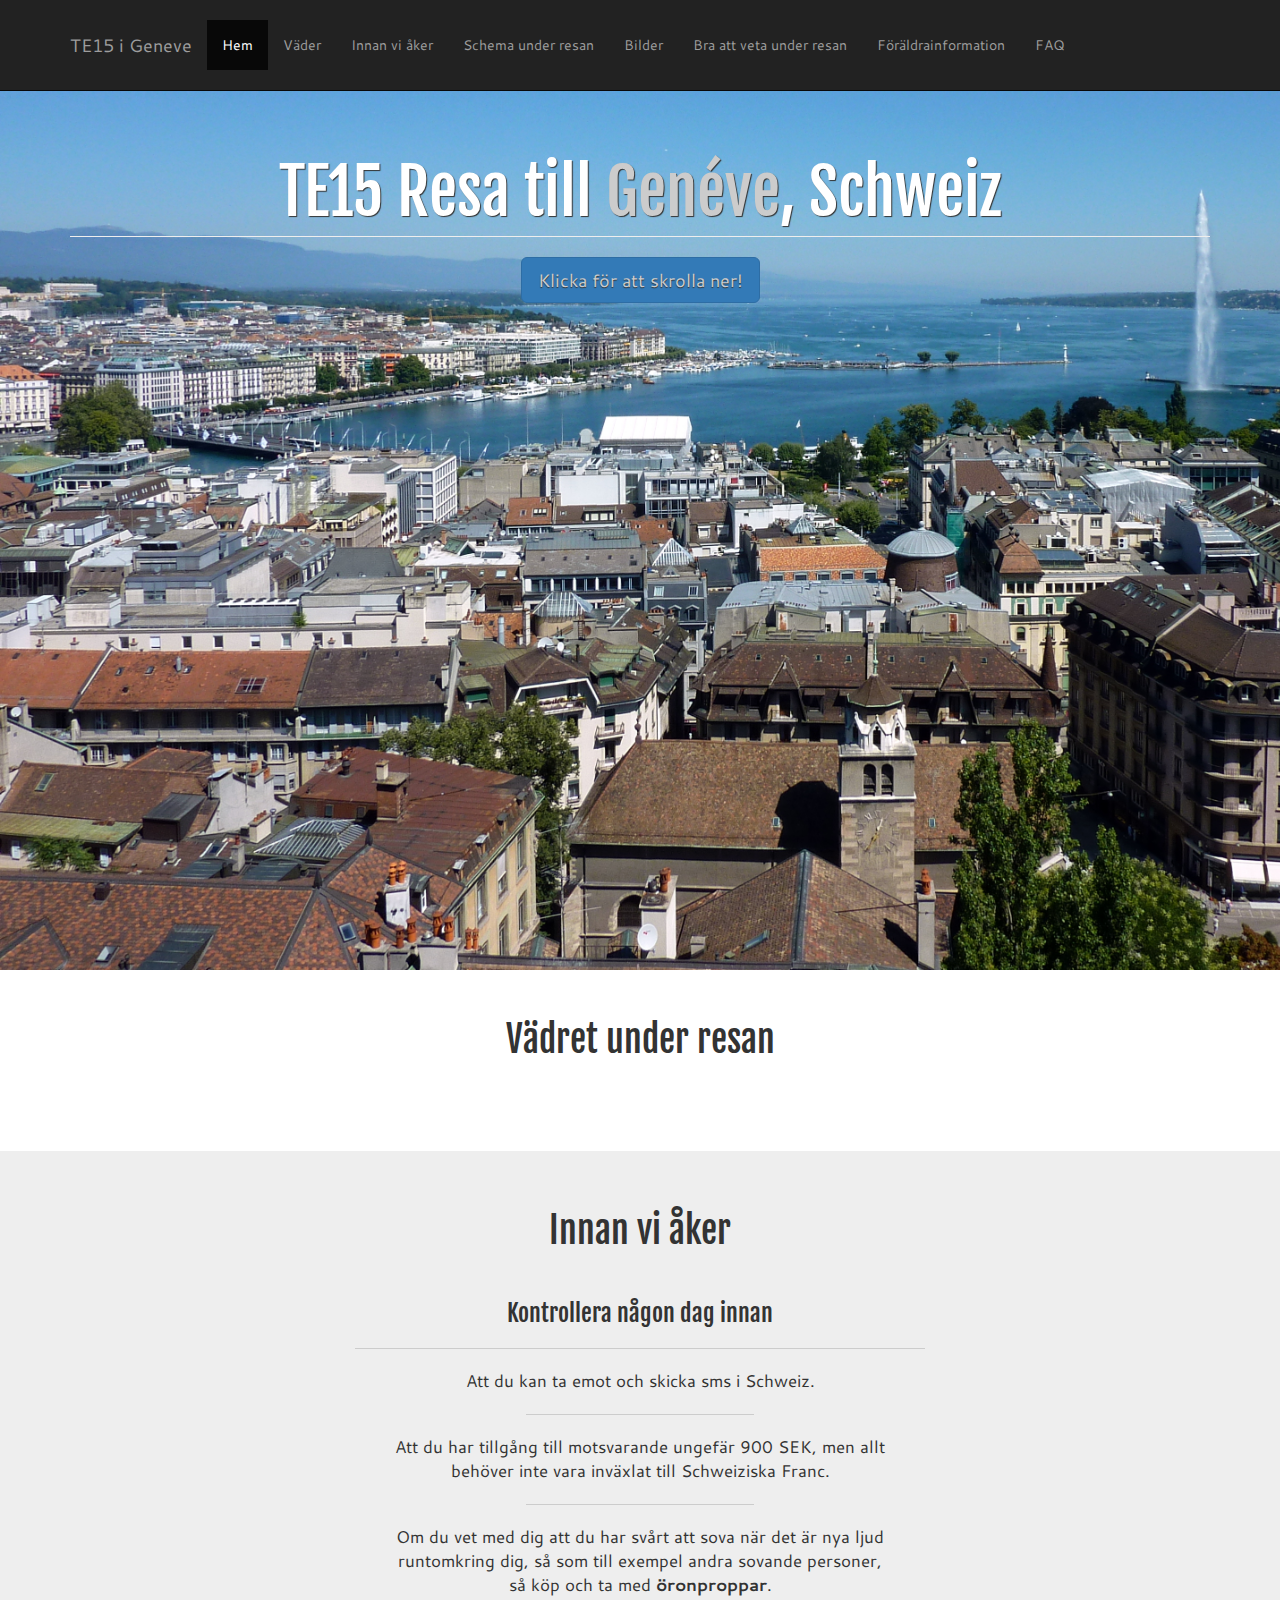
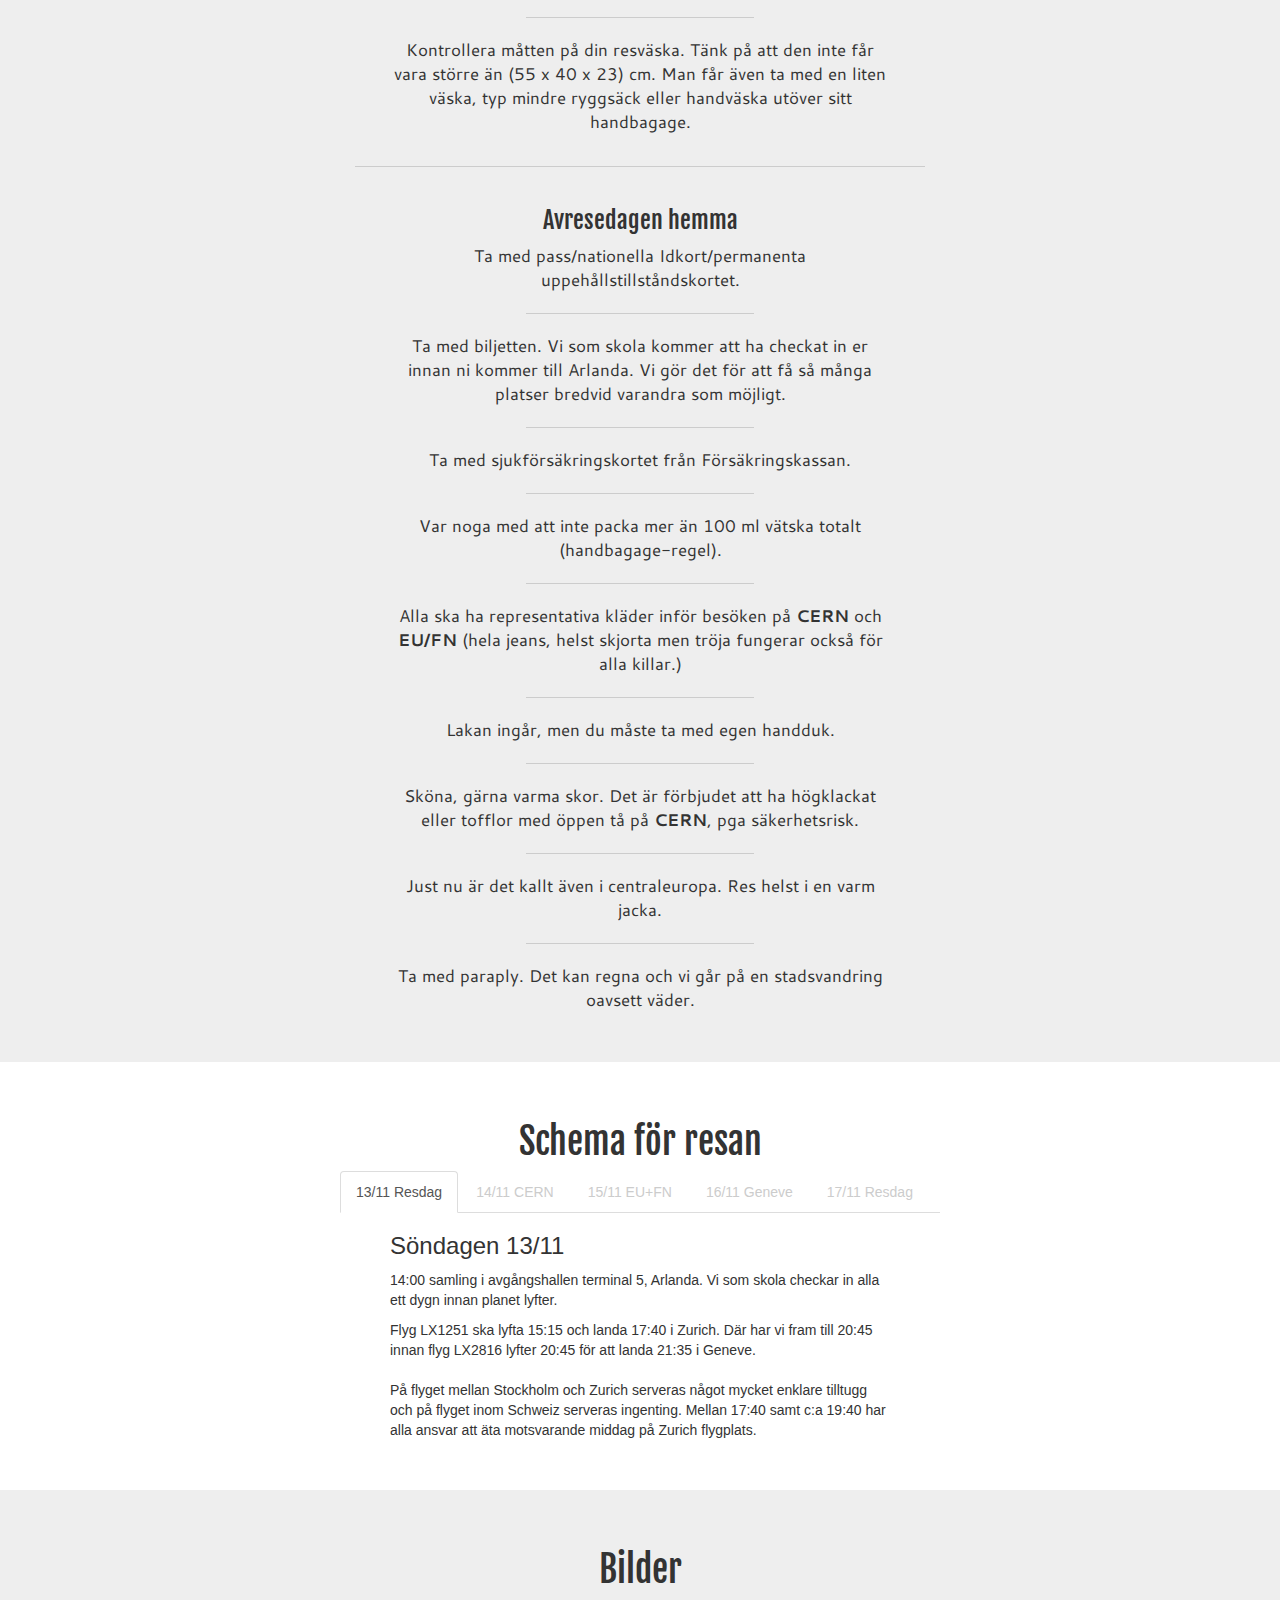
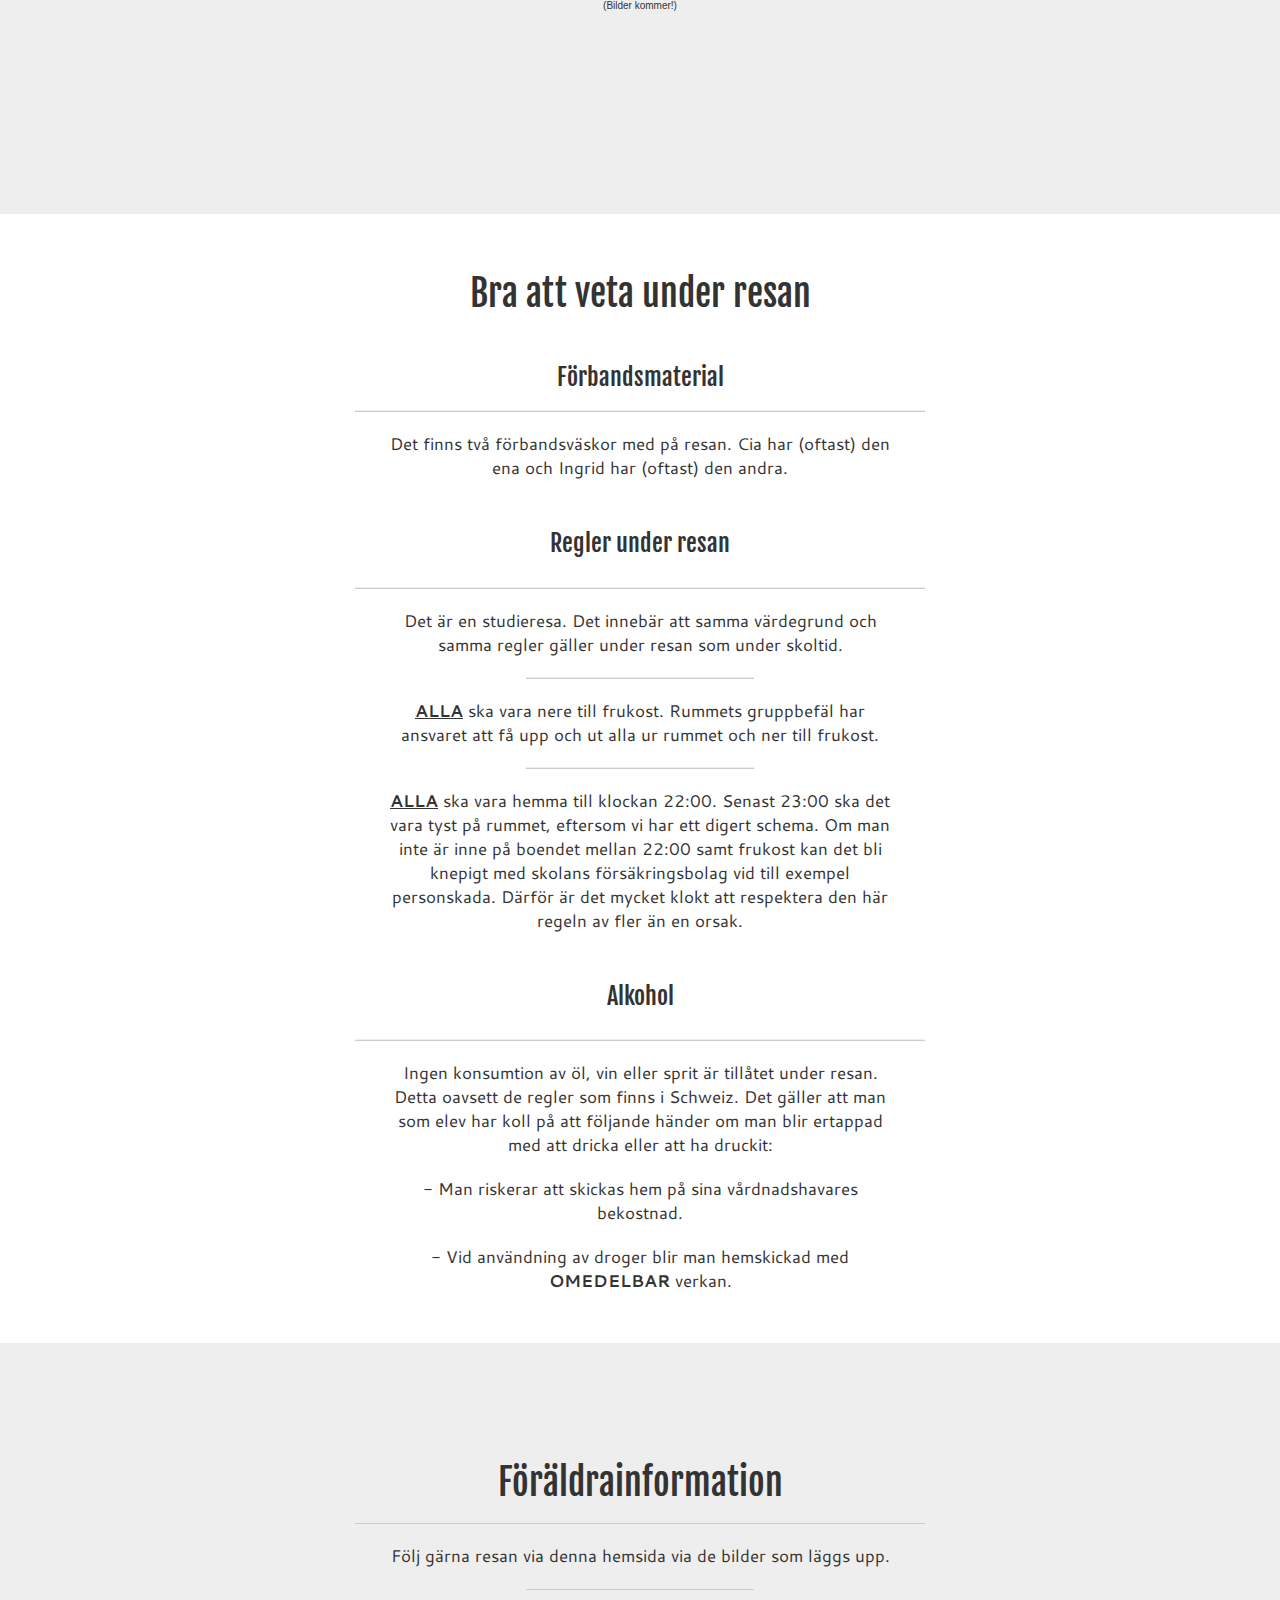
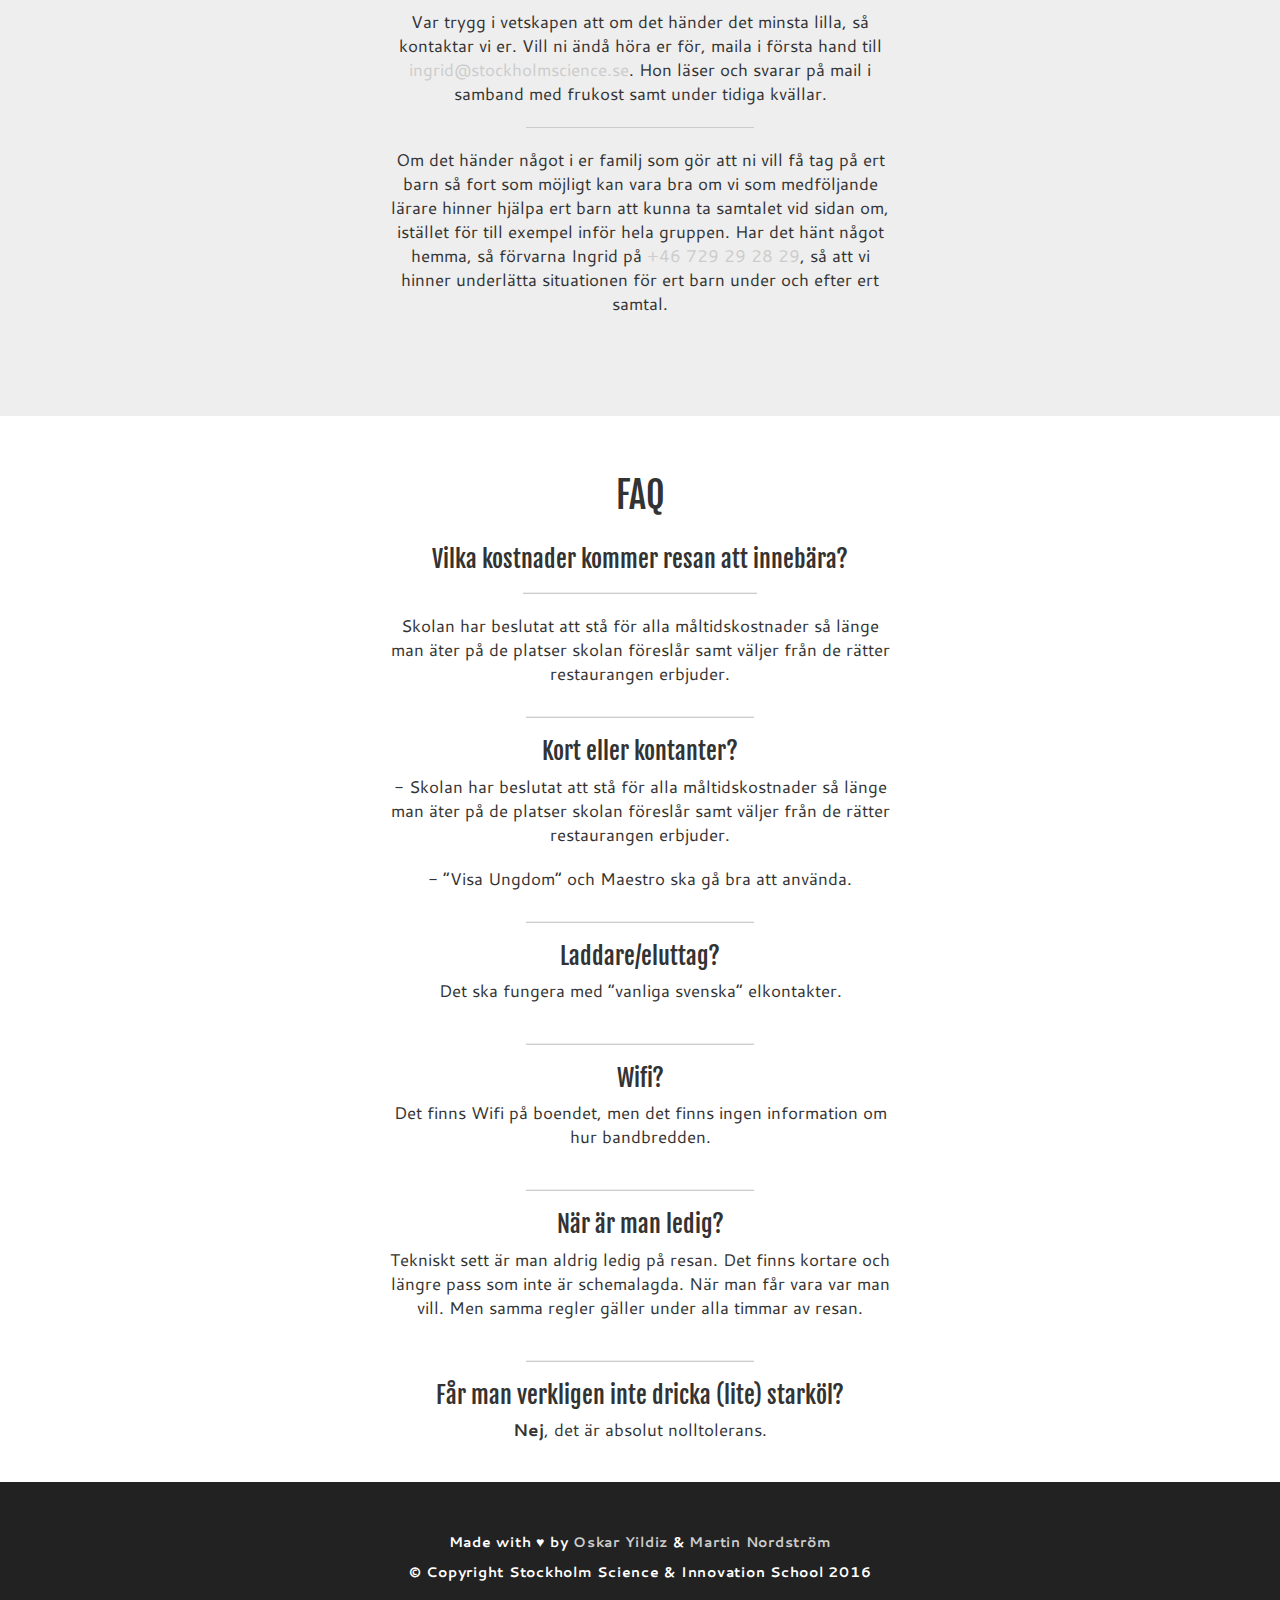
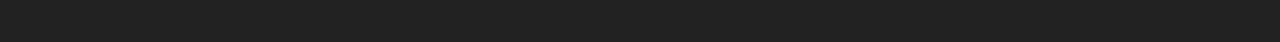
==== index.html @ faef80cf "FAQ" ====
<!DOCTYPE html>
<html lang="en">

<head>
  <meta charset="utf-8">
  <meta http-equiv="X-UA-Compatible" content="IE=edge">
  <meta name="viewport" content="width=device-width, initial-scale=1.0, maximum-scale=1.0">
  <meta name="description" content="SSIS TE15 Skolresa till Geneve, Schweiz 2016.">
  <meta name="author" content="Oskar Yildiz, Martin Nordström">

  <title>SSIS TE15 Skolresa till Genéve, Schweiz</title>

  <!-- Path to Lightbox CSS -->
  <link href="assets/css/lightbox.min.css" rel="stylesheet">

  <!-- Bootstrap Core CSS -->
  <link href="assets/template/css/bootstrap.min.css" rel="stylesheet">

  <!-- Link to Fjalla one and Cantarell -->
  <link href="https://fonts.googleapis.com/css?family=Cantarell|Fjalla+One" rel="stylesheet">

  <!-- Custom CSS -->
  <link rel="stylesheet" href="assets/fontawesome/font-awesome.min.css">
  <link rel="stylesheet" href="assets/css/weather-icons.min.css">
  <link href="assets/template/css/scrolling-nav.css" rel="stylesheet">
  <link rel="stylesheet" href="assets/css/main.css">
  <!-- HTML5 Shim and Respond.js IE8 support of HTML5 elements and media queries -->
  <!-- WARNING: Respond.js doesn't work if you view the page via file:// -->
  <!--[if lt IE 9]>
      <script src="https://oss.maxcdn.com/libs/html5shiv/3.7.0/html5shiv.js"></script>
      <script src="https://oss.maxcdn.com/libs/respond.js/1.4.2/respond.min.js"></script>
  <![endif]-->
</head>
<body>

<!-- The #page-top ID is part of the scrolling feature - the data-spy and data-target are part of the built-in Bootstrap scrollspy function -->

<body id="page-top" data-spy="scroll" data-target=".navbar-fixed-top">

    <!-- Navigation -->
    <nav class="navbar navbar-inverse navbar-fixed-top" role="navigation">
        <div class="container">
            <div class="navbar-header page-scroll">
                <button type="button" class="navbar-toggle" data-toggle="collapse" data-target=".navbar-ex1-collapse">
                    <span class="sr-only">Toggle navigation</span>
                    <span class="icon-bar"></span>
                    <span class="icon-bar"></span>
                    <span class="icon-bar"></span>
                </button>
                <a class="navbar-brand page-scroll text-title" href="#page-top">TE15 i Geneve</a>
            </div>

            <!-- Collect the nav links, forms, and other content for toggling -->
            <div class="collapse navbar-collapse navbar-ex1-collapse">
                <ul class="nav navbar-nav">
                    <!-- Hidden li included to remove active class from about link when scrolled up past about section -->
                    <li class="hidden">
                        <a class="page-scroll" href="#page-top"></a>
                    </li>
                    <li>
                        <a class="page-scroll" href="#page-top">Hem</a>
                    </li>
                    <li>
                        <a class="page-scroll" href="#weather">Väder</a>
                    </li>
                    <li>
                        <a class="page-scroll" href="#about">Innan vi åker</a>
                    </li>
                    <li>
                        <a class="page-scroll" href="#schema">Schema under resan</a>
                    </li>
                    <li>
                        <a class="page-scroll" href="#services">Bilder</a>
                    </li>
                    <li>
                        <a class="page-scroll" href="#bra-att-veta-under-resan">Bra att veta under resan</a>
                    </li>
                    <li>
                        <a class="page-scroll" href="#parents-info">Föräldrainformation</a>
                    </li>
                    <li>
                        <a class="page-scroll" href="#FAQ">FAQ</a>
                    </li>
                </ul>
                <div class="nav navbar-nav pull-right">
                </div>
            </div>
            <!-- /.navbar-collapse -->
        </div>
        <!-- /.container -->
    </nav>

<<<<<<< HEAD
<script src="https://ajax.googleapis.com/ajax/libs/jquery/3.1.1/jquery.min.js"></script>
<script src="assets/js/respond.min.js"></script>
=======
    <!-- Intro Section -->
    <section id="intro" class="intro-section">
      <div class="jumbotron">
        <div class="container">
            <div class="row">
                <div class="col-md-12">
                    <div class="main-intro-content">
                      <h1 class="page-header main-heading">TE15 Resa till <a href="https://www.geneve.com/" target="_blank">Genéve</a>, Schweiz</h1>
                      <a class="btn btn-primary page-scroll btn-lg" href="#about">Klicka för att skrolla ner!</a>
                    </div>
                </div>
            </div>
        </div>
      </div>
    </section>

    <section id="weather" class="weather-section">
        <div class="container">
            <div class="row">
                <div class="col-md-12">
                    <h1 class="text-center page-heading mini-header">Vädret under resan</h1>
                </div>
            </div>
            <div class="row temp-row">
              <div class="col-md-12 weather-map">
                <div class="temp text-center"></div>
              </div>
            </div>
        </div>
    </section>

    <!-- About Section -->
    <section id="about" class="about-section">
        <div class="container">
            <div class="row">
                <div class="col-md-12">
                    <h1 class="mini-header">Innan vi åker</h1>
                    <br>
                </div>
            </div>

            <div class="row">
              <div class="col-md-12">
                <h3 class="mini-header">Kontrollera någon dag innan</h3>
                <hr>
              </div>
            </div>
            <div class="row">
              <div class="col-md-12">
                <div class="list">
                  <ul>
                    <li class="listwidth text-center">Att du kan ta emot och skicka sms i Schweiz.</li>
                      <hr class="hr-mini">
                    <li class="listwidth text-center">Att du har tillgång till motsvarande ungefär 900 SEK, men allt behöver inte vara inväxlat till Schweiziska Franc.</li>
                      <hr class="hr-mini">
                    <li class="listwidth">Om du vet med dig att du har svårt att sova när det är nya ljud runtomkring dig, så som till exempel andra sovande personer, så köp och ta med <strong>öronproppar</strong>.</li>
                      <hr class="hr-mini">
                    <li class="listwidth">Kontrollera måtten på din resväska. Tänk på att den inte får vara större än (55 x 40 x 23) cm. Man får även ta med en liten väska, typ mindre ryggsäck eller handväska utöver sitt handbagage.</li>
                  </ul>
                </div>
              </div>
            </div>
              <div class="row">
                <div class="col-md-12">
                  <!-- APPS HERE -->
                </div>
              </div>
            <hr class="hr">
            <div class="row">
              <div class="col-md-12">
                <h3 class="mini-header">Avresedagen hemma</h3>
                <div class="list">
                  <ul>
                    <li class="listwidth">Ta med pass/nationella Idkort/permanenta uppehållstillståndskortet. </li>
                      <hr class="hr-mini">
                    <li class="listwidth">Ta med biljetten. Vi som skola kommer att ha checkat in er innan ni kommer till Arlanda. Vi gör det för att få så många platser bredvid varandra som möjligt.</li>
                      <hr class="hr-mini">
                    <li class="listwidth">Ta med sjukförsäkringskortet från Försäkringskassan.</li>
                      <hr class="hr-mini">
                    <li class="listwidth">Var noga med att inte packa mer än 100 ml vätska totalt (handbagage-regel).</li>
                      <hr class="hr-mini">
                    <li class="listwidth">Alla ska ha representativa kläder inför besöken på <strong>CERN</strong> och <strong>EU/FN</strong> (hela jeans, helst skjorta men tröja fungerar också för alla killar.)</li>
                      <hr class="hr-mini">
                    <li class="listwidth">Lakan ingår, men du måste ta med egen handduk.</li>
                      <hr class="hr-mini">
                    <li class="listwidth">Sköna, gärna varma skor. Det är förbjudet att ha högklackat eller tofflor med öppen tå på <strong>CERN</strong>, pga säkerhetsrisk.</li>
                      <hr class="hr-mini">
                    <li class="listwidth">Just nu är det kallt även i centraleuropa. Res helst i en varm jacka.</li>
                      <hr class="hr-mini">
                    <li class="listwidth">Ta med paraply. Det kan regna och vi går på en stadsvandring oavsett väder.</li>
                  </ul>
                </div>
              </div>
            </div>

        </div>
    </section>

    <!-- Schema Section -->
    <section id="schema" class="schema-section">
        <div class="container">
            <div class="row">
                <div class="col-md-12">
                    <h1 class="text-center page-heading mini-header">Schema för resan</h1>
                </div>
            </div>
            <div class="row">
                <div class="col-md-12">
                    <ul class="nav nav-tabs">
                      <li class="active"><a data-toggle="tab" href="#home">13/11 Resdag</a></li>
                      <li><a data-toggle="tab" href="#menu1">14/11 CERN</a></li>
                      <li><a data-toggle="tab" href="#menu2">15/11 EU+FN</a></li>
                      <li><a data-toggle="tab" href="#menu3">16/11 Geneve</a></li>
                      <li><a data-toggle="tab" href="#menu4">17/11 Resdag</a></li>
                    </ul>

                    <div class="tab-content">
                      <div id="home" class="tab-pane fade in active">
                        <h3>Söndagen 13/11</h3>
                        <p>14:00 samling i avgångshallen terminal 5, Arlanda. Vi som skola checkar in alla ett dygn innan planet lyfter.</p>
                        <p>Flyg LX1251 ska lyfta 15:15 och landa 17:40 i Zurich. Där har vi fram till 20:45 innan flyg LX2816 lyfter 20:45 för att landa 21:35 i Geneve. <br><br> På flyget mellan Stockholm och Zurich serveras något mycket enklare tilltugg och på flyget inom Schweiz serveras ingenting. Mellan 17:40 samt c:a 19:40 har alla ansvar att äta motsvarande middag på Zurich flygplats.</p>
                      </div>
                      <div id="menu1" class="tab-pane fade">
                        <h3>Måndagen 14/11</h3>
                        <p>Samling i receptionen/utanför SENAST klockan xx:xx i respektive lokalrese-grupp för avresa mot CERN.</p>
                        <p>08:30-08:45 Hitta till rätt hus och registrera alla grupper inför besöket 09:00-10:00 Introduction to CERN – presentation plus film</p>
                        <p>De två grupperna träffas vid CERNs reception för gemensam hemfärd. Vi får middag på boendet klockan 17:30.</p>
                        <p>”Ledigt från arrangemang” fram till 22:00, när man SENAST ska vara tillbaka vid boendet.</p>
                      </div>
                      <div id="menu2" class="tab-pane fade">
                        <h3>Tisdagen 15/11</h3>
                        <p>Samling i receptionen/utanför SENAST klockan xx:xx i respektive lokalrese-grupp för promenad till den svenska EU-delegationen 10-10:30 Träffar och samtalar med Jannie Lilja på den svenska EU-delegationen. X Förbered genom att surfa här. 10:30ish-11 Promenad till FN-palatset 11-11ish Säkerhetskontroller 11:30-12:30 Guidad tur i FN-palatset 12:45 Tillbaka till boendet 13:30 Lunch på boendet</p>
                        <p>14:30 Samling vid receptionen för promenad till gamla stan 15:30-17:30ish Geneva Mystery xx:xx Middag (när och var meddelas senare)</p>
                        <p>”Ledigt från arrangemang” fram till 22:00, när man SENAST ska vara tillbaka vid boendet.</p>
                      </div>
                      <div id="menu3" class="tab-pane fade">
                        <h3>Onsdagen 16/11</h3>
                        <p>Samling i receptionen/utanför SENAST klockan 08:50. Vi blir upphämtade av två turistbussar. 09:00-10:00 Guidad busstur runt i Geneve 10:00-11:00 Guidad vandring i Geneves gamla stan. xx:xx Lunch (när och var meddelas senare)</p>
                        <p>xx:xx Klockmuseet Patek Phillip (frivilligt, tid meddelas senare)</p>
                        <p>xx:xx Middag (när och var meddelas senare)</p>
                        <p>”Ledigt från arrangemang” fram till 22:00, när man SENAST ska vara tillbaka vid boendet.</p>
                      </div>
                      <div id="menu4" class="tab-pane fade">
                        <h3>Torsdagen 17/11</h3>
                        <p>Hemresedag. Frukostrumsnärvaro senast 08:30. Vi måste lämna boendet senast klockan 11. Mellan 09:30 och 10:30 inspekterar lärargruppen varje av oss använt boenderum.</p>
                        <p>Delvis ”ledigt från arrangemang” men vi har en del att fixa med inför hemresan som vi som lärare/arrangörer kan bestämma först när vi sett hur allt ser ut. Planet hem lyfter 14:45. Så vi borde vara på flygplatsen strax före 13:30. Då ska alla ha ätit en rejälare lunch. Var och när vi gör det bestäms på måndag-tisdag under resveckan. För på resan hem blir det svårt att hinna äta. Flyg LX2811 ska lyfta 14:45 och landa 15:35 i Zurich. Där har vi BARA fram till 16:35 innan flyg LX1254 lyfter för att landa 18:55 på Arlanda. På flyget mellan Stockholm och Zurich serveras något mycket enklare tilltugg och på flyget inom Schweiz serveras ingenting. Så det kommer att bli sen middag torsdag kväll.</p>
                      </div>
                      <div id="menu5" class="tab-pane fade">
                        <h3>Menu 2</h3>
                        <p>Some content in menu 2.</p>
                      </div>
                    </div>
                </div>
            </div>
        </div>
    </section>


    <!-- Contact Section -->
    <!--<section id="contact" class="contact-section">
        <div class="container">
            <div class="row">
                <div class="col-md-12">
                    <h1>Contact Section</h1>
                </div>
            </div>
        </div>
    </section>-->

    <!-- SECTION FOR PICTURES -->
    <section id="services" class="service-section bilder">
        <div class="container">
            <div class="row">
                <div class="col-md-12">
                    <h1 class="text-center mini-header">Bilder</h1>
                </div>
                <div class="col-md-12">
                    <p id="comming-soon" class="text-center">(Bilder kommer!)</p>
                </div>
            </div>
            <div class="row">
                <div class="col-md-4">
                  <a href="https://placeholdit.imgix.net/~text?txtsize=33&txt=350%C3%97150&w=350&h=150" data-lightbox="slideshow">
                    <img class="img-responsive" src="https://placeholdit.imgix.net/~text?txtsize=33&txt=350%C3%97150&w=350&h=150" alt="">
                  </a>
                </div>
                <div class="col-md-4">
                  <a href="https://placeholdit.imgix.net/~text?txtsize=33&txt=350%C3%97150&w=350&h=150" data-lightbox="slideshow">
                    <img class="img-responsive" src="https://placeholdit.imgix.net/~text?txtsize=33&txt=350%C3%97150&w=350&h=150" alt="">
                  </a>
                </div>
                <div class="col-md-4">
                <a href="https://placeholdit.imgix.net/~text?txtsize=33&txt=350%C3%97150&w=350&h=150" data-lightbox="slideshow">
                    <img class="img-responsive" data-lightbox="roadtrip" src="https://placeholdit.imgix.net/~text?txtsize=33&txt=350%C3%97150&w=350&h=150" alt="">
                </a>
                </div>
            </div>
        </div>
    </section>

    <!--GOOD TO KNOW BEFORE THE TRIP -->
    <section id="bra-att-veta-under-resan" class="bra-att-veta-section">
        <div class="container">
            <div class="row">
                <div class="col-md-12">
                    <h1 class="text-center mini-header">Bra att veta under resan</h1>
                    <br>
                </div>
            </div>
            <div class="row">
              <div class="col-md-12">
                <h3 class="mini-header text-center">Förbandsmaterial</h3>
                <hr>
              </div>
            </div>
            <div class="row">
              <div class="col-md-12">
                <div class="list">
                  <ul>
                    <li class="listwidth text-center">Det finns två förbandsväskor med på resan. Cia har (oftast) den ena och Ingrid har (oftast) den andra.</li>
                  </ul>
                </div>
              </div>
            </div>
            <div class="row">
              <div class="col-md-12">
                <br>
                <h3 class="mini-header text-center">Regler under resan</h3>
              </div>
            </div>
            <div class="row">
              <div class="col-md-12">
                <div class="list">
                  <ul>
                    <hr>
                  <li class="listwidth text-center">Det är en studieresa. Det innebär att samma värdegrund och samma regler gäller under
                  resan som under skoltid.</li>
                    <hr class="hr-mini">
                  <li class="listwidth text-center"><strong class="under-line">ALLA</strong> ska vara nere till frukost. Rummets gruppbefäl har ansvaret att få upp och ut alla ur
                  rummet och ner till frukost.</li>
                    <hr class="hr-mini">
                  <li class="listwidth text-center"><strong class="under-line">ALLA</strong> ska vara hemma till klockan 22:00. Senast 23:00 ska det vara tyst på rummet, eftersom
                  vi har ett digert schema. Om man inte är inne på boendet mellan 22:00 samt frukost kan det
                  bli knepigt med skolans försäkringsbolag vid till exempel personskada. Därför är det mycket
                  klokt att respektera den här regeln av fler än en orsak.</li>
                  </ul>
                </div>
              </div>
            </div>
            <div class="row">
              <div class="col-md-12">
                <br>
                <h3 class="mini-header text-center">Alkohol</h3>
              </div>
            </div>
            <div class="row">
              <div class="col-md-12">
                <div class="list">
                  <ul>
                    <hr>
                  <li class="listwidth text-center">Ingen konsumtion av öl, vin eller sprit är tillåtet under resan. Detta oavsett de regler som finns i Schweiz. Det gäller att man som elev har koll på att följande händer om man blir ertappad med att dricka eller att ha druckit:</li>
                    <br>
                  <li class="listwidth text-center">- Man riskerar att skickas hem på sina vårdnadshavares bekostnad.</li>
                    <br>
                  <li class="listwidth text-center">- Vid användning av droger blir man hemskickad med <strong>OMEDELBAR</strong> verkan.</li>
                  </ul>
                </div>
              </div>
            </div>
      </div>
    </section>
    <!-- SECTION FOR PARENTS -->
    <section id="parents-info" class="parents-info-section">
        <div class="container">
            <div class="row">
                <div class="col-md-12">
                    <h1 class="text-center mini-header">Föräldrainformation</h1>
                    <hr>
                </div>
              </div>
              <div class="row">
                <div class="col-md-12">
                  <p class="text-center listwidth">Följ gärna resan via denna hemsida via de bilder som läggs upp.</p>
                  <hr class="hr-mini">
                </div>
              </div>
              <div class="row">
                <div class="col-md-12">
                  <p class="text-center listwidth">Var trygg i vetskapen att om det händer det minsta lilla, så kontaktar vi er. Vill ni ändå höra er för, maila i första hand till <a href="mailto:ingrid@stockholmscience.se">ingrid@stockholmscience.se</a>. Hon läser och svarar på mail i samband med frukost samt under tidiga kvällar.</p>
                  <hr class="hr-mini">
                </div>
              </div>
              <div class="row">
                <div class="col-md-12">
                  <p class="text-center listwidth">Om det händer något i er familj som gör att ni vill få tag på ert barn så fort som möjligt kan vara bra om vi som medföljande lärare hinner hjälpa ert barn att kunna ta samtalet vid sidan om, istället för till exempel inför hela gruppen. Har det hänt något hemma, så förvarna Ingrid på <a href="tel:+46729292829">+46 729 29 28 29</a>, så att vi hinner underlätta situationen för ert barn under och efter ert samtal.</p>
                </div>
              </div>
            </div>
    </section>

    <section id="FAQ" class="faq">
        <div class="container">
            <div class="row">
              <div class="col-md-12">
                <h1 class="text-center mini-header">FAQ</h1>
              </div>
              <div class="row">
                <div class="col-md-12">
                  <h3 class="mini-header text-center">Vilka kostnader kommer resan att innebära?</h3>
                  <hr class="hr-mini">
                </div>
              </div>
              <div class="row">
                <div class="col-md-12">
                  <div class="list">
                    <ul>
                      <li class="listwidth text-center">Skolan har beslutat att stå för alla måltidskostnader så länge man äter på de platser skolan föreslår samt väljer från de rätter restaurangen erbjuder.</li>
                    </ul>
                  </div>
                </div>
              </div>
            </div>
            <div class="row">
              <div class="col-md-12">
                <hr class="hr-mini">
                <h3 class="mini-header text-center">Kort eller kontanter?</h3>
              </div>
            </div>
            <div class="row">
              <div class="col-md-12">
                <div class="list">
                  <ul>
                    <li class="listwidth text-center">- Skolan har beslutat att stå för alla måltidskostnader så länge man äter på de platser skolan föreslår samt väljer från de rätter restaurangen erbjuder.</li>
                    <br>
                    <li class="listwidth text-center">- ”Visa Ungdom” och Maestro ska gå bra att använda.</li>
                  </ul>
              </div>
            </div>
        </div>
        <div class="row">
          <div class="col-md-12">
            <hr class="hr-mini">
            <h3 class="mini-header text-center">Laddare/eluttag?</h3>
          </div>
        </div>
        <div class="row">
          <div class="col-md-12">
            <p class="listwidth text-center">Det ska fungera med ”vanliga svenska” elkontakter.</p>
            <br>
          </div>
        </div>
        <div class="row">
          <div class="col-md-12">
            <hr class="hr-mini">
            <h3 class="mini-header text-center">Wifi?</h3>
          </div>
        </div>
        <div class="row">
          <div class="col-md-12">
            <p class="listwidth text-center">Det finns Wifi på boendet, men det finns ingen information om hur bandbredden.</p>
            <br>
          </div>
        </div>
        <div class="row">
          <div class="col-md-12">
            <hr class="hr-mini">
            <h3 class="mini-header text-center">När är man ledig?</h3>
          </div>
        </div>
        <div class="row">
          <div class="col-md-12">
            <p class="listwidth text-center">Tekniskt sett är man aldrig ledig på resan. Det finns kortare och längre pass som inte är schemalagda. När man får vara var man vill. Men samma regler gäller under alla timmar av resan.</p>
            <br>
          </div>
        </div>
        <div class="row">
          <div class="col-md-12">
            <hr class="hr-mini">
            <h3 class="mini-header text-center">Får man verkligen inte dricka (lite) starköl?</h3>
          </div>
        </div>
        <div class="row">
          <div class="vol-md-12">
            <p class="listwidth text-center"><strong>Nej</strong>, det är absolut nolltolerans.</p>
          </div>
        </div>
      </div>
    </section>
    <footer class="footer-inverse">
      <div class="container">
        <p class="footer-text text-center">Made with &hearts; by <a href="https://oskaryildiz.me" target="_blank">Oskar Yildiz</a> & <a href="http://martinnord.me" target="_blank">Martin Nordström</a></p>
        <p class="footer-text text-center">&copy; Copyright Stockholm Science & Innovation School 2016</p>
      </div>
    </footer>
    <a href="#page-top" class="back-to-top page-scroll" style="display: inline;" data-toggle="tooltip" title="Gå till toppen">
      <i class="fa fa-arrow-circle-up"></i>
    </a>
    <!-- jQuery -->
    <script src="assets/template/js/jquery.js"></script>
    <script src="assets/js/lightbox.js"></script>

    <!-- Bootstrap Core JavaScript -->
    <script src="assets/template/js/bootstrap.min.js"></script>

    <!-- Scrolling Nav JavaScript -->
    <script src="assets/template/js/jquery.easing.min.js"></script>
    <script src="assets/template/js/scrolling-nav.js"></script>
    <script src="assets/js/moment.js"></script>
    <script src="assets/js/main.js"></script>

</body>

</html>
---- assets/css/weather-icons.min.css ----
/*!
 *  Weather Icons 2.0
 *  Updated August 1, 2015
 *  Weather themed icons for Bootstrap
 *  Author - Erik Flowers - erik@helloerik.com
 *  Email: erik@helloerik.com
 *  Twitter: http://twitter.com/Erik_UX
 *  ------------------------------------------------------------------------------
 *  Maintained at http://erikflowers.github.io/weather-icons
 *
 *  License
 *  ------------------------------------------------------------------------------
 *  - Font licensed under SIL OFL 1.1 -
 *    http://scripts.sil.org/OFL
 *  - CSS, SCSS and LESS are licensed under MIT License -
 *    http://opensource.org/licenses/mit-license.html
 *  - Documentation licensed under CC BY 3.0 -
 *    http://creativecommons.org/licenses/by/3.0/
 *  - Inspired by and works great as a companion with Font Awesome
 *    "Font Awesome by Dave Gandy - http://fontawesome.io"
 *//*!
 *  Weather Icons 2.0
 *  Updated August 1, 2015
 *  Weather themed icons for Bootstrap
 *  Author - Erik Flowers - erik@helloerik.com
 *  Email: erik@helloerik.com
 *  Twitter: http://twitter.com/Erik_UX
 *  ------------------------------------------------------------------------------
 *  Maintained at http://erikflowers.github.io/weather-icons
 *
 *  License
 *  ------------------------------------------------------------------------------
 *  - Font licensed under SIL OFL 1.1 -
 *    http://scripts.sil.org/OFL
 *  - CSS, SCSS and LESS are licensed under MIT License -
 *    http://opensource.org/licenses/mit-license.html
 *  - Documentation licensed under CC BY 3.0 -
 *    http://creativecommons.org/licenses/by/3.0/
 *  - Inspired by and works great as a companion with Font Awesome
 *    "Font Awesome by Dave Gandy - http://fontawesome.io"
 */@font-face{font-family:weathericons;src:url(../font/weathericons-regular-webfont.eot);src:url(../font/weathericons-regular-webfont.eot?#iefix) format('embedded-opentype'),url(../font/weathericons-regular-webfont.woff2) format('woff2'),url(../font/weathericons-regular-webfont.woff) format('woff'),url(../font/weathericons-regular-webfont.ttf) format('truetype'),url(../font/weathericons-regular-webfont.svg#weather_iconsregular) format('svg');font-weight:400;font-style:normal}.wi{display:inline-block;font-family:weathericons;font-style:normal;font-weight:400;line-height:1;-webkit-font-smoothing:antialiased;-moz-osx-font-smoothing:grayscale}.wi-fw{text-align:center;width:1.4em}.wi-rotate-90{filter:progid:DXImageTransform.Microsoft.BasicImage(rotation=1);-webkit-transform:rotate(90deg);-ms-transform:rotate(90deg);transform:rotate(90deg)}.wi-rotate-180{filter:progid:DXImageTransform.Microsoft.BasicImage(rotation=2);-webkit-transform:rotate(180deg);-ms-transform:rotate(180deg);transform:rotate(180deg)}.wi-rotate-270{filter:progid:DXImageTransform.Microsoft.BasicImage(rotation=3);-webkit-transform:rotate(270deg);-ms-transform:rotate(270deg);transform:rotate(270deg)}.wi-flip-horizontal{filter:progid:DXImageTransform.Microsoft.BasicImage(rotation=0, mirror=1);-webkit-transform:scale(-1,1);-ms-transform:scale(-1,1);transform:scale(-1,1)}.wi-flip-vertical{filter:progid:DXImageTransform.Microsoft.BasicImage(rotation=2, mirror=1);-webkit-transform:scale(1,-1);-ms-transform:scale(1,-1);transform:scale(1,-1)}.wi-day-sunny:before{content:"\f00d"}.wi-day-cloudy:before{content:"\f002"}.wi-day-cloudy-gusts:before{content:"\f000"}.wi-day-cloudy-windy:before{content:"\f001"}.wi-day-fog:before{content:"\f003"}.wi-day-hail:before{content:"\f004"}.wi-day-haze:before{content:"\f0b6"}.wi-day-lightning:before{content:"\f005"}.wi-day-rain:before{content:"\f008"}.wi-day-rain-mix:before{content:"\f006"}.wi-day-rain-wind:before{content:"\f007"}.wi-day-showers:before{content:"\f009"}.wi-day-sleet:before{content:"\f0b2"}.wi-day-sleet-storm:before{content:"\f068"}.wi-day-snow:before{content:"\f00a"}.wi-day-snow-thunderstorm:before{content:"\f06b"}.wi-day-snow-wind:before{content:"\f065"}.wi-day-sprinkle:before{content:"\f00b"}.wi-day-storm-showers:before{content:"\f00e"}.wi-day-sunny-overcast:before{content:"\f00c"}.wi-day-thunderstorm:before{content:"\f010"}.wi-day-windy:before{content:"\f085"}.wi-solar-eclipse:before{content:"\f06e"}.wi-hot:before{content:"\f072"}.wi-day-cloudy-high:before{content:"\f07d"}.wi-day-light-wind:before{content:"\f0c4"}.wi-night-clear:before{content:"\f02e"}.wi-night-alt-cloudy:before{content:"\f086"}.wi-night-alt-cloudy-gusts:before{content:"\f022"}.wi-night-alt-cloudy-windy:before{content:"\f023"}.wi-night-alt-hail:before{content:"\f024"}.wi-night-alt-lightning:before{content:"\f025"}.wi-night-alt-rain:before{content:"\f028"}.wi-night-alt-rain-mix:before{content:"\f026"}.wi-night-alt-rain-wind:before{content:"\f027"}.wi-night-alt-showers:before{content:"\f029"}.wi-night-alt-sleet:before{content:"\f0b4"}.wi-night-alt-sleet-storm:before{content:"\f06a"}.wi-night-alt-snow:before{content:"\f02a"}.wi-night-alt-snow-thunderstorm:before{content:"\f06d"}.wi-night-alt-snow-wind:before{content:"\f067"}.wi-night-alt-sprinkle:before{content:"\f02b"}.wi-night-alt-storm-showers:before{content:"\f02c"}.wi-night-alt-thunderstorm:before{content:"\f02d"}.wi-night-cloudy:before{content:"\f031"}.wi-night-cloudy-gusts:before{content:"\f02f"}.wi-night-cloudy-windy:before{content:"\f030"}.wi-night-fog:before{content:"\f04a"}.wi-night-hail:before{content:"\f032"}.wi-night-lightning:before{content:"\f033"}.wi-night-partly-cloudy:before{content:"\f083"}.wi-night-rain:before{content:"\f036"}.wi-night-rain-mix:before{content:"\f034"}.wi-night-rain-wind:before{content:"\f035"}.wi-night-showers:before{content:"\f037"}.wi-night-sleet:before{content:"\f0b3"}.wi-night-sleet-storm:before{content:"\f069"}.wi-night-snow:before{content:"\f038"}.wi-night-snow-thunderstorm:before{content:"\f06c"}.wi-night-snow-wind:before{content:"\f066"}.wi-night-sprinkle:before{content:"\f039"}.wi-night-storm-showers:before{content:"\f03a"}.wi-night-thunderstorm:before{content:"\f03b"}.wi-lunar-eclipse:before{content:"\f070"}.wi-stars:before{content:"\f077"}.wi-storm-showers:before{content:"\f01d"}.wi-thunderstorm:before{content:"\f01e"}.wi-night-alt-cloudy-high:before{content:"\f07e"}.wi-night-cloudy-high:before{content:"\f080"}.wi-night-alt-partly-cloudy:before{content:"\f081"}.wi-cloud:before{content:"\f041"}.wi-cloudy:before{content:"\f013"}.wi-cloudy-gusts:before{content:"\f011"}.wi-cloudy-windy:before{content:"\f012"}.wi-fog:before{content:"\f014"}.wi-hail:before{content:"\f015"}.wi-rain:before{content:"\f019"}.wi-rain-mix:before{content:"\f017"}.wi-rain-wind:before{content:"\f018"}.wi-showers:before{content:"\f01a"}.wi-sleet:before{content:"\f0b5"}.wi-snow:before{content:"\f01b"}.wi-sprinkle:before{content:"\f01c"}.wi-storm-showers:before{content:"\f01d"}.wi-thunderstorm:before{content:"\f01e"}.wi-snow-wind:before{content:"\f064"}.wi-snow:before{content:"\f01b"}.wi-smog:before{content:"\f074"}.wi-smoke:before{content:"\f062"}.wi-lightning:before{content:"\f016"}.wi-raindrops:before{content:"\f04e"}.wi-raindrop:before{content:"\f078"}.wi-dust:before{content:"\f063"}.wi-snowflake-cold:before{content:"\f076"}.wi-windy:before{content:"\f021"}.wi-strong-wind:before{content:"\f050"}.wi-sandstorm:before{content:"\f082"}.wi-earthquake:before{content:"\f0c6"}.wi-fire:before{content:"\f0c7"}.wi-flood:before{content:"\f07c"}.wi-meteor:before{content:"\f071"}.wi-tsunami:before{content:"\f0c5"}.wi-volcano:before{content:"\f0c8"}.wi-hurricane:before{content:"\f073"}.wi-tornado:before{content:"\f056"}.wi-small-craft-advisory:before{content:"\f0cc"}.wi-gale-warning:before{content:"\f0cd"}.wi-storm-warning:before{content:"\f0ce"}.wi-hurricane-warning:before{content:"\f0cf"}.wi-wind-direction:before{content:"\f0b1"}.wi-alien:before{content:"\f075"}.wi-celsius:before{content:"\f03c"}.wi-fahrenheit:before{content:"\f045"}.wi-degrees:before{content:"\f042"}.wi-thermometer:before{content:"\f055"}.wi-thermometer-exterior:before{content:"\f053"}.wi-thermometer-internal:before{content:"\f054"}.wi-cloud-down:before{content:"\f03d"}.wi-cloud-up:before{content:"\f040"}.wi-cloud-refresh:before{content:"\f03e"}.wi-horizon:before{content:"\f047"}.wi-horizon-alt:before{content:"\f046"}.wi-sunrise:before{content:"\f051"}.wi-sunset:before{content:"\f052"}.wi-moonrise:before{content:"\f0c9"}.wi-moonset:before{content:"\f0ca"}.wi-refresh:before{content:"\f04c"}.wi-refresh-alt:before{content:"\f04b"}.wi-umbrella:before{content:"\f084"}.wi-barometer:before{content:"\f079"}.wi-humidity:before{content:"\f07a"}.wi-na:before{content:"\f07b"}.wi-train:before{content:"\f0cb"}.wi-moon-new:before{content:"\f095"}.wi-moon-waxing-crescent-1:before{content:"\f096"}.wi-moon-waxing-crescent-2:before{content:"\f097"}.wi-moon-waxing-crescent-3:before{content:"\f098"}.wi-moon-waxing-crescent-4:before{content:"\f099"}.wi-moon-waxing-crescent-5:before{content:"\f09a"}.wi-moon-waxing-crescent-6:before{content:"\f09b"}.wi-moon-first-quarter:before{content:"\f09c"}.wi-moon-waxing-gibbous-1:before{content:"\f09d"}.wi-moon-waxing-gibbous-2:before{content:"\f09e"}.wi-moon-waxing-gibbous-3:before{content:"\f09f"}.wi-moon-waxing-gibbous-4:before{content:"\f0a0"}.wi-moon-waxing-gibbous-5:before{content:"\f0a1"}.wi-moon-waxing-gibbous-6:before{content:"\f0a2"}.wi-moon-full:before{content:"\f0a3"}.wi-moon-waning-gibbous-1:before{content:"\f0a4"}.wi-moon-waning-gibbous-2:before{content:"\f0a5"}.wi-moon-waning-gibbous-3:before{content:"\f0a6"}.wi-moon-waning-gibbous-4:before{content:"\f0a7"}.wi-moon-waning-gibbous-5:before{content:"\f0a8"}.wi-moon-waning-gibbous-6:before{content:"\f0a9"}.wi-moon-third-quarter:before{content:"\f0aa"}.wi-moon-waning-crescent-1:before{content:"\f0ab"}.wi-moon-waning-crescent-2:before{content:"\f0ac"}.wi-moon-waning-crescent-3:before{content:"\f0ad"}.wi-moon-waning-crescent-4:before{content:"\f0ae"}.wi-moon-waning-crescent-5:before{content:"\f0af"}.wi-moon-waning-crescent-6:before{content:"\f0b0"}.wi-moon-alt-new:before{content:"\f0eb"}.wi-moon-alt-waxing-crescent-1:before{content:"\f0d0"}.wi-moon-alt-waxing-crescent-2:before{content:"\f0d1"}.wi-moon-alt-waxing-crescent-3:before{content:"\f0d2"}.wi-moon-alt-waxing-crescent-4:before{content:"\f0d3"}.wi-moon-alt-waxing-crescent-5:before{content:"\f0d4"}.wi-moon-alt-waxing-crescent-6:before{content:"\f0d5"}.wi-moon-alt-first-quarter:before{content:"\f0d6"}.wi-moon-alt-waxing-gibbous-1:before{content:"\f0d7"}.wi-moon-alt-waxing-gibbous-2:before{content:"\f0d8"}.wi-moon-alt-waxing-gibbous-3:before{content:"\f0d9"}.wi-moon-alt-waxing-gibbous-4:before{content:"\f0da"}.wi-moon-alt-waxing-gibbous-5:before{content:"\f0db"}.wi-moon-alt-waxing-gibbous-6:before{content:"\f0dc"}.wi-moon-alt-full:before{content:"\f0dd"}.wi-moon-alt-waning-gibbous-1:before{content:"\f0de"}.wi-moon-alt-waning-gibbous-2:before{content:"\f0df"}.wi-moon-alt-waning-gibbous-3:before{content:"\f0e0"}.wi-moon-alt-waning-gibbous-4:before{content:"\f0e1"}.wi-moon-alt-waning-gibbous-5:before{content:"\f0e2"}.wi-moon-alt-waning-gibbous-6:before{content:"\f0e3"}.wi-moon-alt-third-quarter:before{content:"\f0e4"}.wi-moon-alt-waning-crescent-1:before{content:"\f0e5"}.wi-moon-alt-waning-crescent-2:before{content:"\f0e6"}.wi-moon-alt-waning-crescent-3:before{content:"\f0e7"}.wi-moon-alt-waning-crescent-4:before{content:"\f0e8"}.wi-moon-alt-waning-crescent-5:before{content:"\f0e9"}.wi-moon-alt-waning-crescent-6:before{content:"\f0ea"}.wi-moon-0:before{content:"\f095"}.wi-moon-1:before{content:"\f096"}.wi-moon-2:before{content:"\f097"}.wi-moon-3:before{content:"\f098"}.wi-moon-4:before{content:"\f099"}.wi-moon-5:before{content:"\f09a"}.wi-moon-6:before{content:"\f09b"}.wi-moon-7:before{content:"\f09c"}.wi-moon-8:before{content:"\f09d"}.wi-moon-9:before{content:"\f09e"}.wi-moon-10:before{content:"\f09f"}.wi-moon-11:before{content:"\f0a0"}.wi-moon-12:before{content:"\f0a1"}.wi-moon-13:before{content:"\f0a2"}.wi-moon-14:before{content:"\f0a3"}.wi-moon-15:before{content:"\f0a4"}.wi-moon-16:before{content:"\f0a5"}.wi-moon-17:before{content:"\f0a6"}.wi-moon-18:before{content:"\f0a7"}.wi-moon-19:before{content:"\f0a8"}.wi-moon-20:before{content:"\f0a9"}.wi-moon-21:before{content:"\f0aa"}.wi-moon-22:before{content:"\f0ab"}.wi-moon-23:before{content:"\f0ac"}.wi-moon-24:before{content:"\f0ad"}.wi-moon-25:before{content:"\f0ae"}.wi-moon-26:before{content:"\f0af"}.wi-moon-27:before{content:"\f0b0"}.wi-time-1:before{content:"\f08a"}.wi-time-2:before{content:"\f08b"}.wi-time-3:before{content:"\f08c"}.wi-time-4:before{content:"\f08d"}.wi-time-5:before{content:"\f08e"}.wi-time-6:before{content:"\f08f"}.wi-time-7:before{content:"\f090"}.wi-time-8:before{content:"\f091"}.wi-time-9:before{content:"\f092"}.wi-time-10:before{content:"\f093"}.wi-time-11:before{content:"\f094"}.wi-time-12:before{content:"\f089"}.wi-direction-up:before{content:"\f058"}.wi-direction-up-right:before{content:"\f057"}.wi-direction-right:before{content:"\f04d"}.wi-direction-down-right:before{content:"\f088"}.wi-direction-down:before{content:"\f044"}.wi-direction-down-left:before{content:"\f043"}.wi-direction-left:before{content:"\f048"}.wi-direction-up-left:before{content:"\f087"}.wi-wind-beaufort-0:before{content:"\f0b7"}.wi-wind-beaufort-1:before{content:"\f0b8"}.wi-wind-beaufort-2:before{content:"\f0b9"}.wi-wind-beaufort-3:before{content:"\f0ba"}.wi-wind-beaufort-4:before{content:"\f0bb"}.wi-wind-beaufort-5:before{content:"\f0bc"}.wi-wind-beaufort-6:before{content:"\f0bd"}.wi-wind-beaufort-7:before{content:"\f0be"}.wi-wind-beaufort-8:before{content:"\f0bf"}.wi-wind-beaufort-9:before{content:"\f0c0"}.wi-wind-beaufort-10:before{content:"\f0c1"}.wi-wind-beaufort-11:before{content:"\f0c2"}.wi-wind-beaufort-12:before{content:"\f0c3"}.wi-yahoo-0:before{content:"\f056"}.wi-yahoo-1:before{content:"\f00e"}.wi-yahoo-2:before{content:"\f073"}.wi-yahoo-3:before{content:"\f01e"}.wi-yahoo-4:before{content:"\f01e"}.wi-yahoo-5:before{content:"\f017"}.wi-yahoo-6:before{content:"\f017"}.wi-yahoo-7:before{content:"\f017"}.wi-yahoo-8:before{content:"\f015"}.wi-yahoo-9:before{content:"\f01a"}.wi-yahoo-10:before{content:"\f015"}.wi-yahoo-11:before{content:"\f01a"}.wi-yahoo-12:before{content:"\f01a"}.wi-yahoo-13:before{content:"\f01b"}.wi-yahoo-14:before{content:"\f00a"}.wi-yahoo-15:before{content:"\f064"}.wi-yahoo-16:before{content:"\f01b"}.wi-yahoo-17:before{content:"\f015"}.wi-yahoo-18:before{content:"\f017"}.wi-yahoo-19:before{content:"\f063"}.wi-yahoo-20:before{content:"\f014"}.wi-yahoo-21:before{content:"\f021"}.wi-yahoo-22:before{content:"\f062"}.wi-yahoo-23:before{content:"\f050"}.wi-yahoo-24:before{content:"\f050"}.wi-yahoo-25:before{content:"\f076"}.wi-yahoo-26:before{content:"\f013"}.wi-yahoo-27:before{content:"\f031"}.wi-yahoo-28:before{content:"\f002"}.wi-yahoo-29:before{content:"\f031"}.wi-yahoo-30:before{content:"\f002"}.wi-yahoo-31:before{content:"\f02e"}.wi-yahoo-32:before{content:"\f00d"}.wi-yahoo-33:before{content:"\f083"}.wi-yahoo-34:before{content:"\f00c"}.wi-yahoo-35:before{content:"\f017"}.wi-yahoo-36:before{content:"\f072"}.wi-yahoo-37:before{content:"\f00e"}.wi-yahoo-38:before{content:"\f00e"}.wi-yahoo-39:before{content:"\f00e"}.wi-yahoo-40:before{content:"\f01a"}.wi-yahoo-41:before{content:"\f064"}.wi-yahoo-42:before{content:"\f01b"}.wi-yahoo-43:before{content:"\f064"}.wi-yahoo-44:before{content:"\f00c"}.wi-yahoo-45:before{content:"\f00e"}.wi-yahoo-46:before{content:"\f01b"}.wi-yahoo-47:before{content:"\f00e"}.wi-yahoo-3200:before{content:"\f077"}.wi-forecast-io-clear-day:before{content:"\f00d"}.wi-forecast-io-clear-night:before{content:"\f02e"}.wi-forecast-io-rain:before{content:"\f019"}.wi-forecast-io-snow:before{content:"\f01b"}.wi-forecast-io-sleet:before{content:"\f0b5"}.wi-forecast-io-wind:before{content:"\f050"}.wi-forecast-io-fog:before{content:"\f014"}.wi-forecast-io-cloudy:before{content:"\f013"}.wi-forecast-io-partly-cloudy-day:before{content:"\f002"}.wi-forecast-io-partly-cloudy-night:before{content:"\f031"}.wi-forecast-io-hail:before{content:"\f015"}.wi-forecast-io-thunderstorm:before{content:"\f01e"}.wi-forecast-io-tornado:before{content:"\f056"}.wi-wmo4680-00:before,.wi-wmo4680-0:before{content:"\f055"}.wi-wmo4680-01:before,.wi-wmo4680-1:before{content:"\f013"}.wi-wmo4680-02:before,.wi-wmo4680-2:before{content:"\f055"}.wi-wmo4680-03:before,.wi-wmo4680-3:before{content:"\f013"}.wi-wmo4680-04:before,.wi-wmo4680-4:before{content:"\f014"}.wi-wmo4680-05:before,.wi-wmo4680-5:before{content:"\f014"}.wi-wmo4680-10:before{content:"\f014"}.wi-wmo4680-11:before{content:"\f014"}.wi-wmo4680-12:before{content:"\f016"}.wi-wmo4680-18:before{content:"\f050"}.wi-wmo4680-20:before{content:"\f014"}.wi-wmo4680-21:before{content:"\f017"}.wi-wmo4680-22:before{content:"\f017"}.wi-wmo4680-23:before{content:"\f019"}.wi-wmo4680-24:before{content:"\f01b"}.wi-wmo4680-25:before{content:"\f015"}.wi-wmo4680-26:before{content:"\f01e"}.wi-wmo4680-27:before{content:"\f063"}.wi-wmo4680-28:before{content:"\f063"}.wi-wmo4680-29:before{content:"\f063"}.wi-wmo4680-30:before{content:"\f014"}.wi-wmo4680-31:before{content:"\f014"}.wi-wmo4680-32:before{content:"\f014"}.wi-wmo4680-33:before{content:"\f014"}.wi-wmo4680-34:before{content:"\f014"}.wi-wmo4680-35:before{content:"\f014"}.wi-wmo4680-40:before{content:"\f017"}.wi-wmo4680-41:before{content:"\f01c"}.wi-wmo4680-42:before{content:"\f019"}.wi-wmo4680-43:before{content:"\f01c"}.wi-wmo4680-44:before{content:"\f019"}.wi-wmo4680-45:before{content:"\f015"}.wi-wmo4680-46:before{content:"\f015"}.wi-wmo4680-47:before{content:"\f01b"}.wi-wmo4680-48:before{content:"\f01b"}.wi-wmo4680-50:before{content:"\f01c"}.wi-wmo4680-51:before{content:"\f01c"}.wi-wmo4680-52:before{content:"\f019"}.wi-wmo4680-53:before{content:"\f019"}.wi-wmo4680-54:before{content:"\f076"}.wi-wmo4680-55:before{content:"\f076"}.wi-wmo4680-56:before{content:"\f076"}.wi-wmo4680-57:before{content:"\f01c"}.wi-wmo4680-58:before{content:"\f019"}.wi-wmo4680-60:before{content:"\f01c"}.wi-wmo4680-61:before{content:"\f01c"}.wi-wmo4680-62:before{content:"\f019"}.wi-wmo4680-63:before{content:"\f019"}.wi-wmo4680-64:before{content:"\f015"}.wi-wmo4680-65:before{content:"\f015"}.wi-wmo4680-66:before{content:"\f015"}.wi-wmo4680-67:before{content:"\f017"}.wi-wmo4680-68:before{content:"\f017"}.wi-wmo4680-70:before{content:"\f01b"}.wi-wmo4680-71:before{content:"\f01b"}.wi-wmo4680-72:before{content:"\f01b"}.wi-wmo4680-73:before{content:"\f01b"}.wi-wmo4680-74:before{content:"\f076"}.wi-wmo4680-75:before{content:"\f076"}.wi-wmo4680-76:before{content:"\f076"}.wi-wmo4680-77:before{content:"\f01b"}.wi-wmo4680-78:before{content:"\f076"}.wi-wmo4680-80:before{content:"\f019"}.wi-wmo4680-81:before{content:"\f01c"}.wi-wmo4680-82:before{content:"\f019"}.wi-wmo4680-83:before{content:"\f019"}.wi-wmo4680-84:before{content:"\f01d"}.wi-wmo4680-85:before{content:"\f017"}.wi-wmo4680-86:before{content:"\f017"}.wi-wmo4680-87:before{content:"\f017"}.wi-wmo4680-89:before{content:"\f015"}.wi-wmo4680-90:before{content:"\f016"}.wi-wmo4680-91:before{content:"\f01d"}.wi-wmo4680-92:before{content:"\f01e"}.wi-wmo4680-93:before{content:"\f01e"}.wi-wmo4680-94:before{content:"\f016"}.wi-wmo4680-95:before{content:"\f01e"}.wi-wmo4680-96:before{content:"\f01e"}.wi-wmo4680-99:before{content:"\f056"}.wi-owm-200:before{content:"\f01e"}.wi-owm-201:before{content:"\f01e"}.wi-owm-202:before{content:"\f01e"}.wi-owm-210:before{content:"\f016"}.wi-owm-211:before{content:"\f016"}.wi-owm-212:before{content:"\f016"}.wi-owm-221:before{content:"\f016"}.wi-owm-230:before{content:"\f01e"}.wi-owm-231:before{content:"\f01e"}.wi-owm-232:before{content:"\f01e"}.wi-owm-300:before{content:"\f01c"}.wi-owm-301:before{content:"\f01c"}.wi-owm-302:before{content:"\f019"}.wi-owm-310:before{content:"\f017"}.wi-owm-311:before{content:"\f019"}.wi-owm-312:before{content:"\f019"}.wi-owm-313:before{content:"\f01a"}.wi-owm-314:before{content:"\f019"}.wi-owm-321:before{content:"\f01c"}.wi-owm-500:before{content:"\f01c"}.wi-owm-501:before{content:"\f019"}.wi-owm-502:before{content:"\f019"}.wi-owm-503:before{content:"\f019"}.wi-owm-504:before{content:"\f019"}.wi-owm-511:before{content:"\f017"}.wi-owm-520:before{content:"\f01a"}.wi-owm-521:before{content:"\f01a"}.wi-owm-522:before{content:"\f01a"}.wi-owm-531:before{content:"\f01d"}.wi-owm-600:before{content:"\f01b"}.wi-owm-601:before{content:"\f01b"}.wi-owm-602:before{content:"\f0b5"}.wi-owm-611:before{content:"\f017"}.wi-owm-612:before{content:"\f017"}.wi-owm-615:before{content:"\f017"}.wi-owm-616:before{content:"\f017"}.wi-owm-620:before{content:"\f017"}.wi-owm-621:before{content:"\f01b"}.wi-owm-622:before{content:"\f01b"}.wi-owm-701:before{content:"\f01a"}.wi-owm-711:before{content:"\f062"}.wi-owm-721:before{content:"\f0b6"}.wi-owm-731:before{content:"\f063"}.wi-owm-741:before{content:"\f014"}.wi-owm-761:before{content:"\f063"}.wi-owm-762:before{content:"\f063"}.wi-owm-771:before{content:"\f011"}.wi-owm-781:before{content:"\f056"}.wi-owm-800:before{content:"\f00d"}.wi-owm-801:before{content:"\f011"}.wi-owm-802:before{content:"\f011"}.wi-owm-803:before{content:"\f012"}.wi-owm-804:before{content:"\f013"}.wi-owm-900:before{content:"\f056"}.wi-owm-901:before{content:"\f01d"}.wi-owm-902:before{content:"\f073"}.wi-owm-903:before{content:"\f076"}.wi-owm-904:before{content:"\f072"}.wi-owm-905:before{content:"\f021"}.wi-owm-906:before{content:"\f015"}.wi-owm-957:before{content:"\f050"}.wi-owm-day-200:before{content:"\f010"}.wi-owm-day-201:before{content:"\f010"}.wi-owm-day-202:before{content:"\f010"}.wi-owm-day-210:before{content:"\f005"}.wi-owm-day-211:before{content:"\f005"}.wi-owm-day-212:before{content:"\f005"}.wi-owm-day-221:before{content:"\f005"}.wi-owm-day-230:before{content:"\f010"}.wi-owm-day-231:before{content:"\f010"}.wi-owm-day-232:before{content:"\f010"}.wi-owm-day-300:before{content:"\f00b"}.wi-owm-day-301:before{content:"\f00b"}.wi-owm-day-302:before{content:"\f008"}.wi-owm-day-310:before{content:"\f008"}.wi-owm-day-311:before{content:"\f008"}.wi-owm-day-312:before{content:"\f008"}.wi-owm-day-313:before{content:"\f008"}.wi-owm-day-314:before{content:"\f008"}.wi-owm-day-321:before{content:"\f00b"}.wi-owm-day-500:before{content:"\f00b"}.wi-owm-day-501:before{content:"\f008"}.wi-owm-day-502:before{content:"\f008"}.wi-owm-day-503:before{content:"\f008"}.wi-owm-day-504:before{content:"\f008"}.wi-owm-day-511:before{content:"\f006"}.wi-owm-day-520:before{content:"\f009"}.wi-owm-day-521:before{content:"\f009"}.wi-owm-day-522:before{content:"\f009"}.wi-owm-day-531:before{content:"\f00e"}.wi-owm-day-600:before{content:"\f00a"}.wi-owm-day-601:before{content:"\f0b2"}.wi-owm-day-602:before{content:"\f00a"}.wi-owm-day-611:before{content:"\f006"}.wi-owm-day-612:before{content:"\f006"}.wi-owm-day-615:before{content:"\f006"}.wi-owm-day-616:before{content:"\f006"}.wi-owm-day-620:before{content:"\f006"}.wi-owm-day-621:before{content:"\f00a"}.wi-owm-day-622:before{content:"\f00a"}.wi-owm-day-701:before{content:"\f009"}.wi-owm-day-711:before{content:"\f062"}.wi-owm-day-721:before{content:"\f0b6"}.wi-owm-day-731:before{content:"\f063"}.wi-owm-day-741:before{content:"\f003"}.wi-owm-day-761:before{content:"\f063"}.wi-owm-day-762:before{content:"\f063"}.wi-owm-day-781:before{content:"\f056"}.wi-owm-day-800:before{content:"\f00d"}.wi-owm-day-801:before{content:"\f000"}.wi-owm-day-802:before{content:"\f000"}.wi-owm-day-803:before{content:"\f000"}.wi-owm-day-804:before{content:"\f00c"}.wi-owm-day-900:before{content:"\f056"}.wi-owm-day-902:before{content:"\f073"}.wi-owm-day-903:before{content:"\f076"}.wi-owm-day-904:before{content:"\f072"}.wi-owm-day-906:before{content:"\f004"}.wi-owm-day-957:before{content:"\f050"}.wi-owm-night-200:before{content:"\f02d"}.wi-owm-night-201:before{content:"\f02d"}.wi-owm-night-202:before{content:"\f02d"}.wi-owm-night-210:before{content:"\f025"}.wi-owm-night-211:before{content:"\f025"}.wi-owm-night-212:before{content:"\f025"}.wi-owm-night-221:before{content:"\f025"}.wi-owm-night-230:before{content:"\f02d"}.wi-owm-night-231:before{content:"\f02d"}.wi-owm-night-232:before{content:"\f02d"}.wi-owm-night-300:before{content:"\f02b"}.wi-owm-night-301:before{content:"\f02b"}.wi-owm-night-302:before{content:"\f028"}.wi-owm-night-310:before{content:"\f028"}.wi-owm-night-311:before{content:"\f028"}.wi-owm-night-312:before{content:"\f028"}.wi-owm-night-313:before{content:"\f028"}.wi-owm-night-314:before{content:"\f028"}.wi-owm-night-321:before{content:"\f02b"}.wi-owm-night-500:before{content:"\f02b"}.wi-owm-night-501:before{content:"\f028"}.wi-owm-night-502:before{content:"\f028"}.wi-owm-night-503:before{content:"\f028"}.wi-owm-night-504:before{content:"\f028"}.wi-owm-night-511:before{content:"\f026"}.wi-owm-night-520:before{content:"\f029"}.wi-owm-night-521:before{content:"\f029"}.wi-owm-night-522:before{content:"\f029"}.wi-owm-night-531:before{content:"\f02c"}.wi-owm-night-600:before{content:"\f02a"}.wi-owm-night-601:before{content:"\f0b4"}.wi-owm-night-602:before{content:"\f02a"}.wi-owm-night-611:before{content:"\f026"}.wi-owm-night-612:before{content:"\f026"}.wi-owm-night-615:before{content:"\f026"}.wi-owm-night-616:before{content:"\f026"}.wi-owm-night-620:before{content:"\f026"}.wi-owm-night-621:before{content:"\f02a"}.wi-owm-night-622:before{content:"\f02a"}.wi-owm-night-701:before{content:"\f029"}.wi-owm-night-711:before{content:"\f062"}.wi-owm-night-721:before{content:"\f0b6"}.wi-owm-night-731:before{content:"\f063"}.wi-owm-night-741:before{content:"\f04a"}.wi-owm-night-761:before{content:"\f063"}.wi-owm-night-762:before{content:"\f063"}.wi-owm-night-781:before{content:"\f056"}.wi-owm-night-800:before{content:"\f02e"}.wi-owm-night-801:before{content:"\f022"}.wi-owm-night-802:before{content:"\f022"}.wi-owm-night-803:before{content:"\f022"}.wi-owm-night-804:before{content:"\f086"}.wi-owm-night-900:before{content:"\f056"}.wi-owm-night-902:before{content:"\f073"}.wi-owm-night-903:before{content:"\f076"}.wi-owm-night-904:before{content:"\f072"}.wi-owm-night-906:before{content:"\f024"}.wi-owm-night-957:before{content:"\f050"}.wi-wu-chanceflurries:before{content:"\f064"}.wi-wu-chancerain:before{content:"\f019"}.wi-wu-chancesleat:before{content:"\f0b5"}.wi-wu-chancesnow:before{content:"\f01b"}.wi-wu-chancetstorms:before{content:"\f01e"}.wi-wu-clear:before{content:"\f00d"}.wi-wu-cloudy:before{content:"\f002"}.wi-wu-flurries:before{content:"\f064"}.wi-wu-hazy:before{content:"\f0b6"}.wi-wu-mostlycloudy:before{content:"\f002"}.wi-wu-mostlysunny:before{content:"\f00d"}.wi-wu-partlycloudy:before{content:"\f002"}.wi-wu-partlysunny:before{content:"\f00d"}.wi-wu-rain:before{content:"\f01a"}.wi-wu-sleat:before{content:"\f0b5"}.wi-wu-snow:before{content:"\f01b"}.wi-wu-sunny:before{content:"\f00d"}.wi-wu-tstorms:before{content:"\f01e"}.wi-wu-unknown:before{content:"\f00d"}
---- assets/template/css/scrolling-nav.css ----
/*!
 * Start Bootstrap - Scrolling Nav (http://startbootstrap.com/)
 * Copyright 2013-2016 Start Bootstrap
 * Licensed under MIT (https://github.com/BlackrockDigital/startbootstrap/blob/gh-pages/LICENSE)
 */

body {
    width: 100%;
    height: 100%;
}

html {
    width: 100%;
    height: 100%;
}

@media(min-width:767px) {
    .navbar {
        padding: 20px 0;
        -webkit-transition: background .5s ease-in-out,padding .5s ease-in-out;
        -moz-transition: background .5s ease-in-out,padding .5s ease-in-out;
        transition: background .5s ease-in-out,padding .5s ease-in-out;
    }

    .top-nav-collapse {
        padding: 0;
    }
}

/* Demo Sections - You can use these as guides or delete them - the scroller will work with any sort of height, fixed, undefined, or percentage based.
The padding is very important to make sure the scrollspy picks up the right area when scrolled to. Adjust the margin and padding of sections and children 
of those sections to manage the look and feel of the site. */

.intro-section {
    height: 100%;
    padding-top: 150px;
    text-align: center;
    background: #fff;
}

.about-section {
    height: 100%;
    padding-top: 150px;
    text-align: center;
    background: #eee;
}

.services-section {
    height: 100%;
    padding-top: 150px;
    text-align: center;
    background: #fff;
}

.contact-section {
    height: 100%;
    padding-top: 150px;
    text-align: center;
    background: #eee;
}
---- assets/css/main.css ----
.mini-header {
  /* padding-bottom: 40px; */
  font-family: 'Fjalla One', sans-serif;

}

a:link, a:visited, a:active {
  text-decoration: none;
  color: #ccc;
}


a:hover {
  color:green;
  -o-transition:.5s;
  -ms-transition:.5s;
  -moz-transition:.5s;
  -webkit-transition:.5s;
  transition:.5s;
}


ul{
  list-style: none !important;
  padding-left: 0;
}

hr {
  background-color: #ccc !important;
  height: 1px !important;
  width: 50%;

}

.under-line {
  text-decoration: underline;;
}

.bilder {
  padding-bottom: 150px;
  background-color: #EEEEEE;
}

.tab-pane {
  max-width: 500px !important;
  margin: 0 auto;
}

.about-section {
  height: auto !important;
  padding-top:  40px;
  padding-bottom: 40px;
}

section {
  padding-bottom:  40px;
  padding-top:  40px;
}

.main-heading {
  font-size: 4em;
  font-family: 'Fjalla One', sans-serif;
  color: #fff !important;
}

.schema-section {
  padding-top: 40px;
  padding-bottom: 40px;
}

.listwidth {
  margin: auto !important;
  max-width: 500px;
  font-size: 1.2em;
  font-family: 'Cantarell', sans-serif;
}

#comming-soon {
  font-size: 10px;
  padding-bottom: 40px;
}

.text-title {
  font-family: 'Fjalla One', sans-serif;

}

.page-scroll {
  font-family: 'Cantarell', sans-serif;

}

.hr-mini {
  background-color: #ccc !important;
  height: 1px !important;
  width: 20% !important;
}

footer {
  font-family: 'Cantarell', sans-serif !important;
  font-weight: 700;
  min-height: 150px;
  height: auto;
  max-height: 300px;
  padding: 50px;
  background-color: #222222;
  color: #fff;
}

footer p {
  letter-spacing: 0.75px;
}

.nav-tabs {
  max-width: 600px;
  margin: 0 auto;
}

.parents-info-section {
  background-color: #EEEEEE;
  padding-top: 100px !important;
  padding-bottom: 100px !important;
}

.jumbotron {
  background-image: url("../img/Geneva.jpg");
  background-size: cover;
  background-repeat: no-repeat;
  background-attachment: scroll;
}

.intro-section {
}

.main-intro-content {
  text-shadow: 0.5px 0.5px 1px #333
}
.back-to-top {
  background: none;
  margin: 0;
  position: fixed;
  bottom: 0;
  left: 0;
  width: 70px;
  height: 70px;
  z-index: 100;
  text-decoration: none;
  color: #222222;
  margin-left: 24px;
}

.back-to-top:active, .back-to-top:visited {
  color: #222222;
}

.back-to-top:focus {
  color: #222222;
}


.back-to-top i {
  font-size: 60px;
  display:  none;
}

#weather {
  margin-top: 40px;
  margin-bottom: 40px;
}

.weather-day {
  padding: 25px 25px 10px 25px;
  background-color: #EEEEEE;
  min-height: 50px;
  height: auto;
  font-size: 2em;
}

.weather-day:not(:last-of-type) {
  border-right: 1px solid grey;
}

.weather-day p {
  margin-top: 8px;
}

.weather-icon {
  font-size: 1.5em;
}
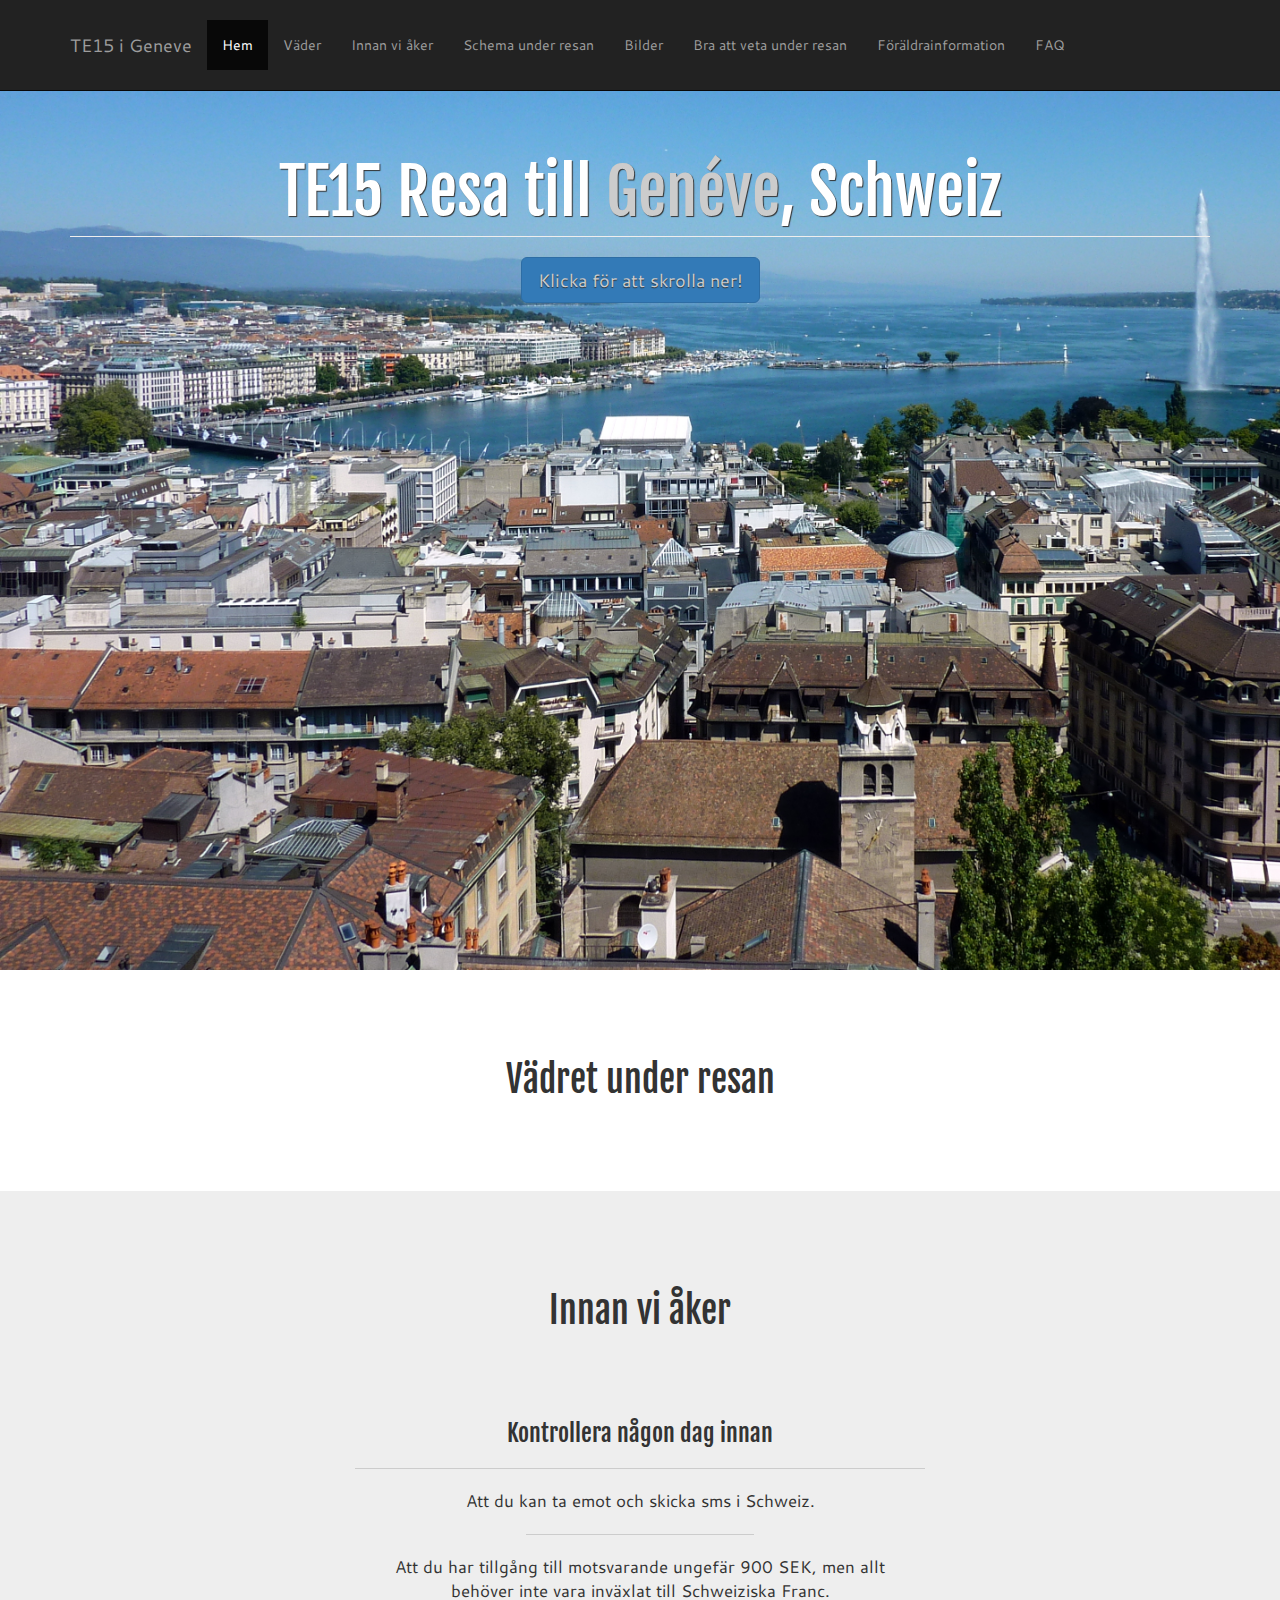
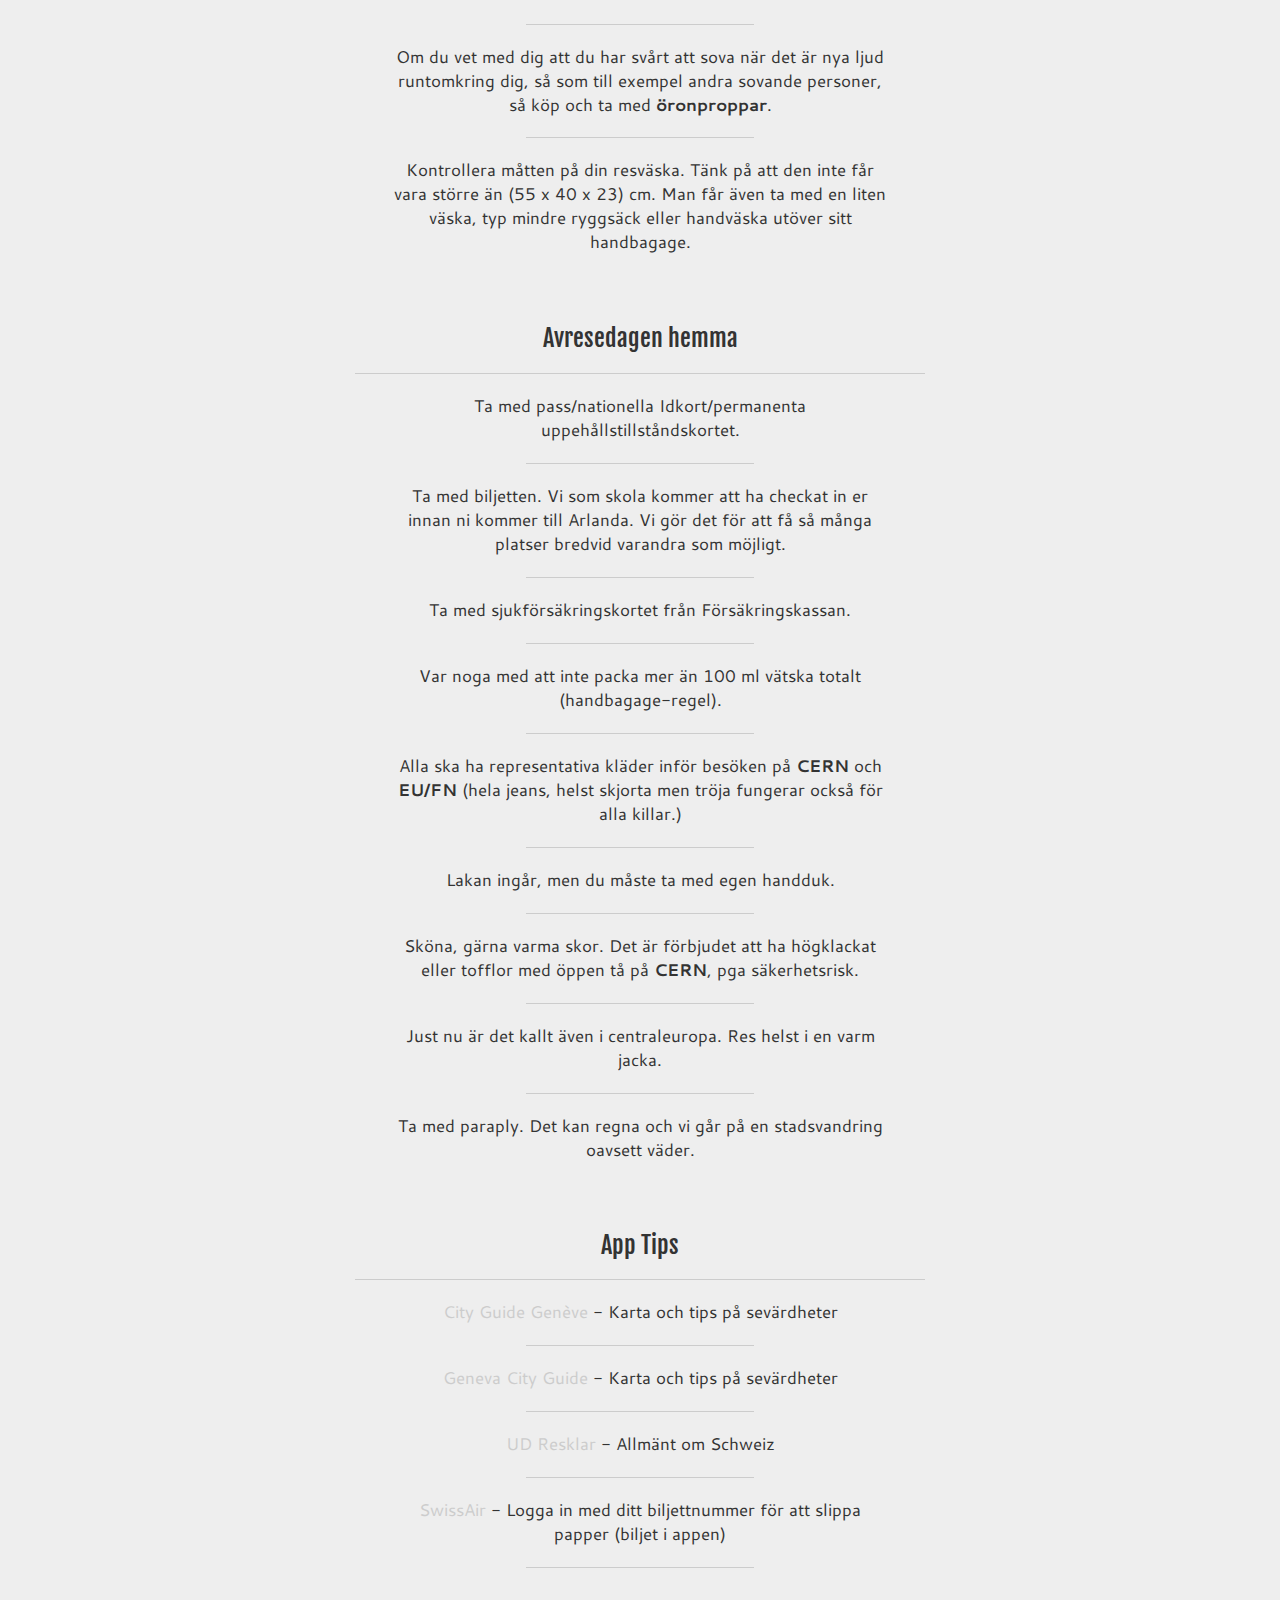
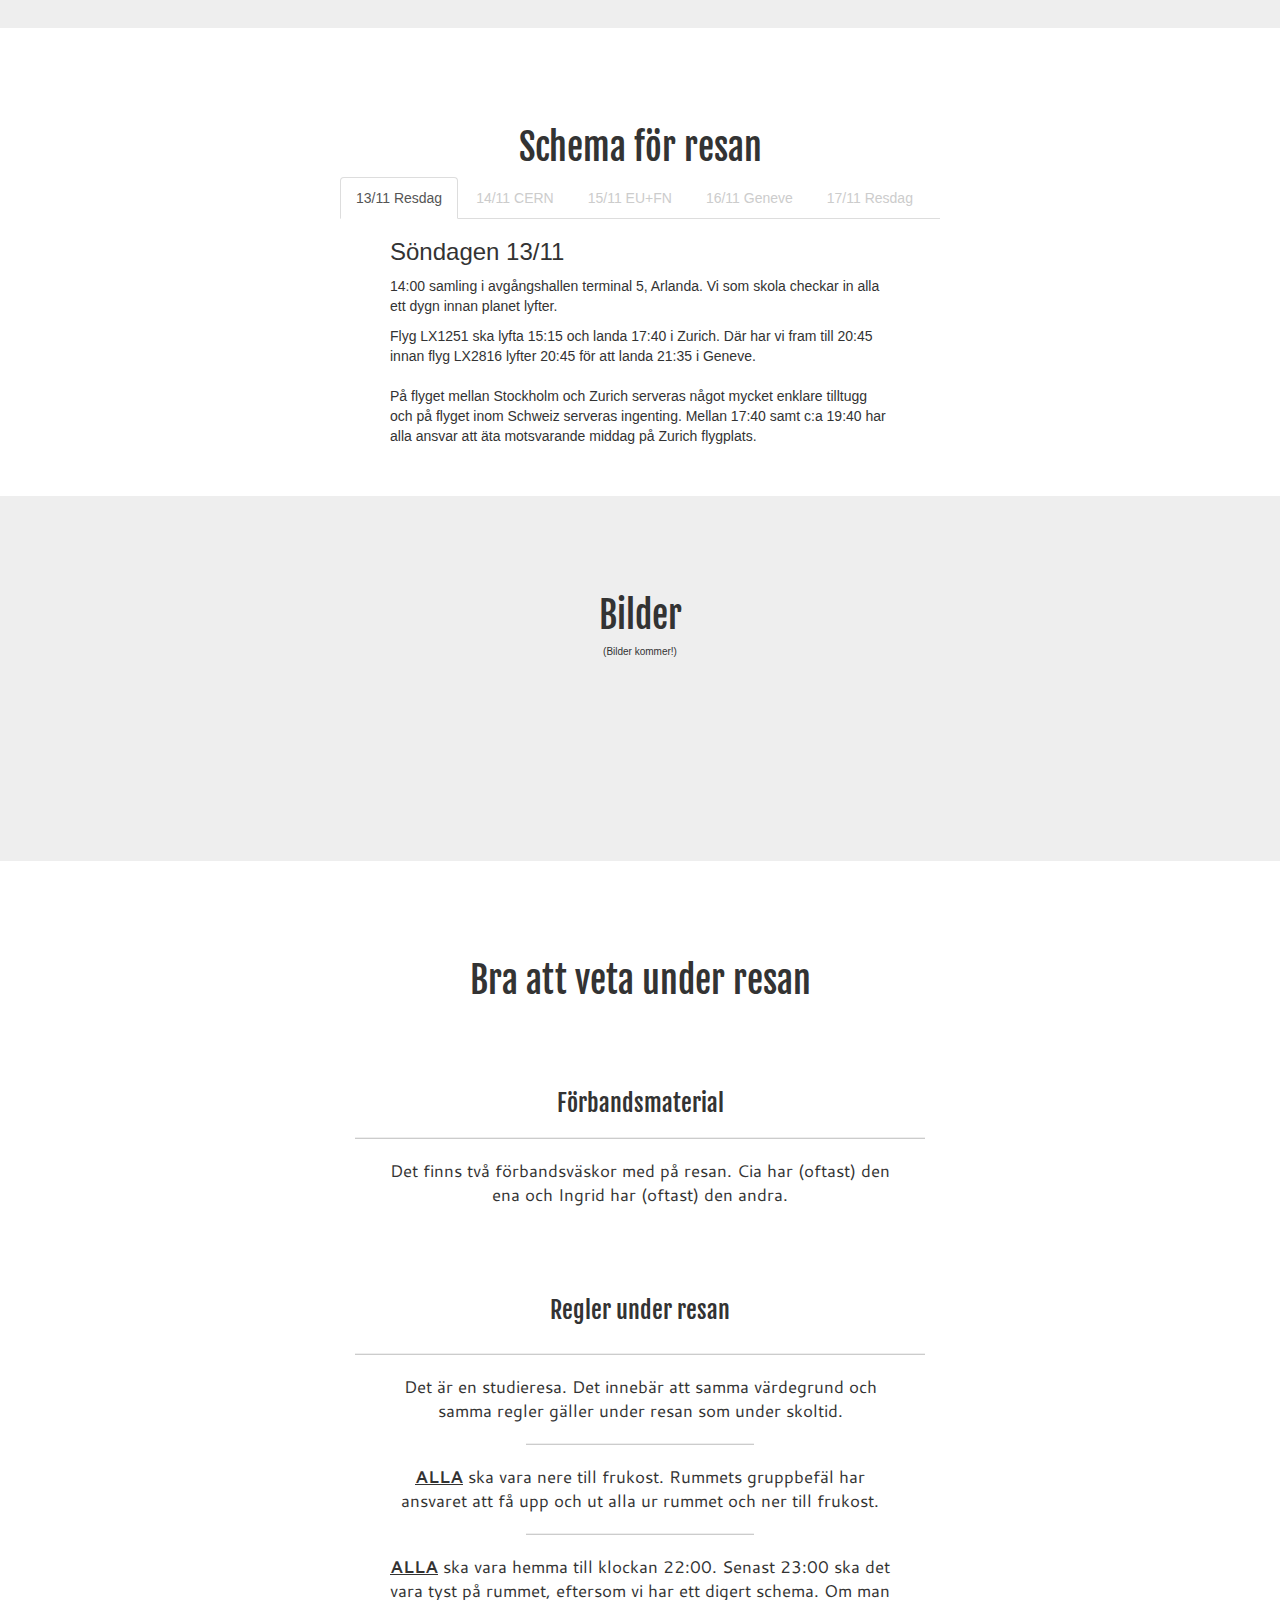
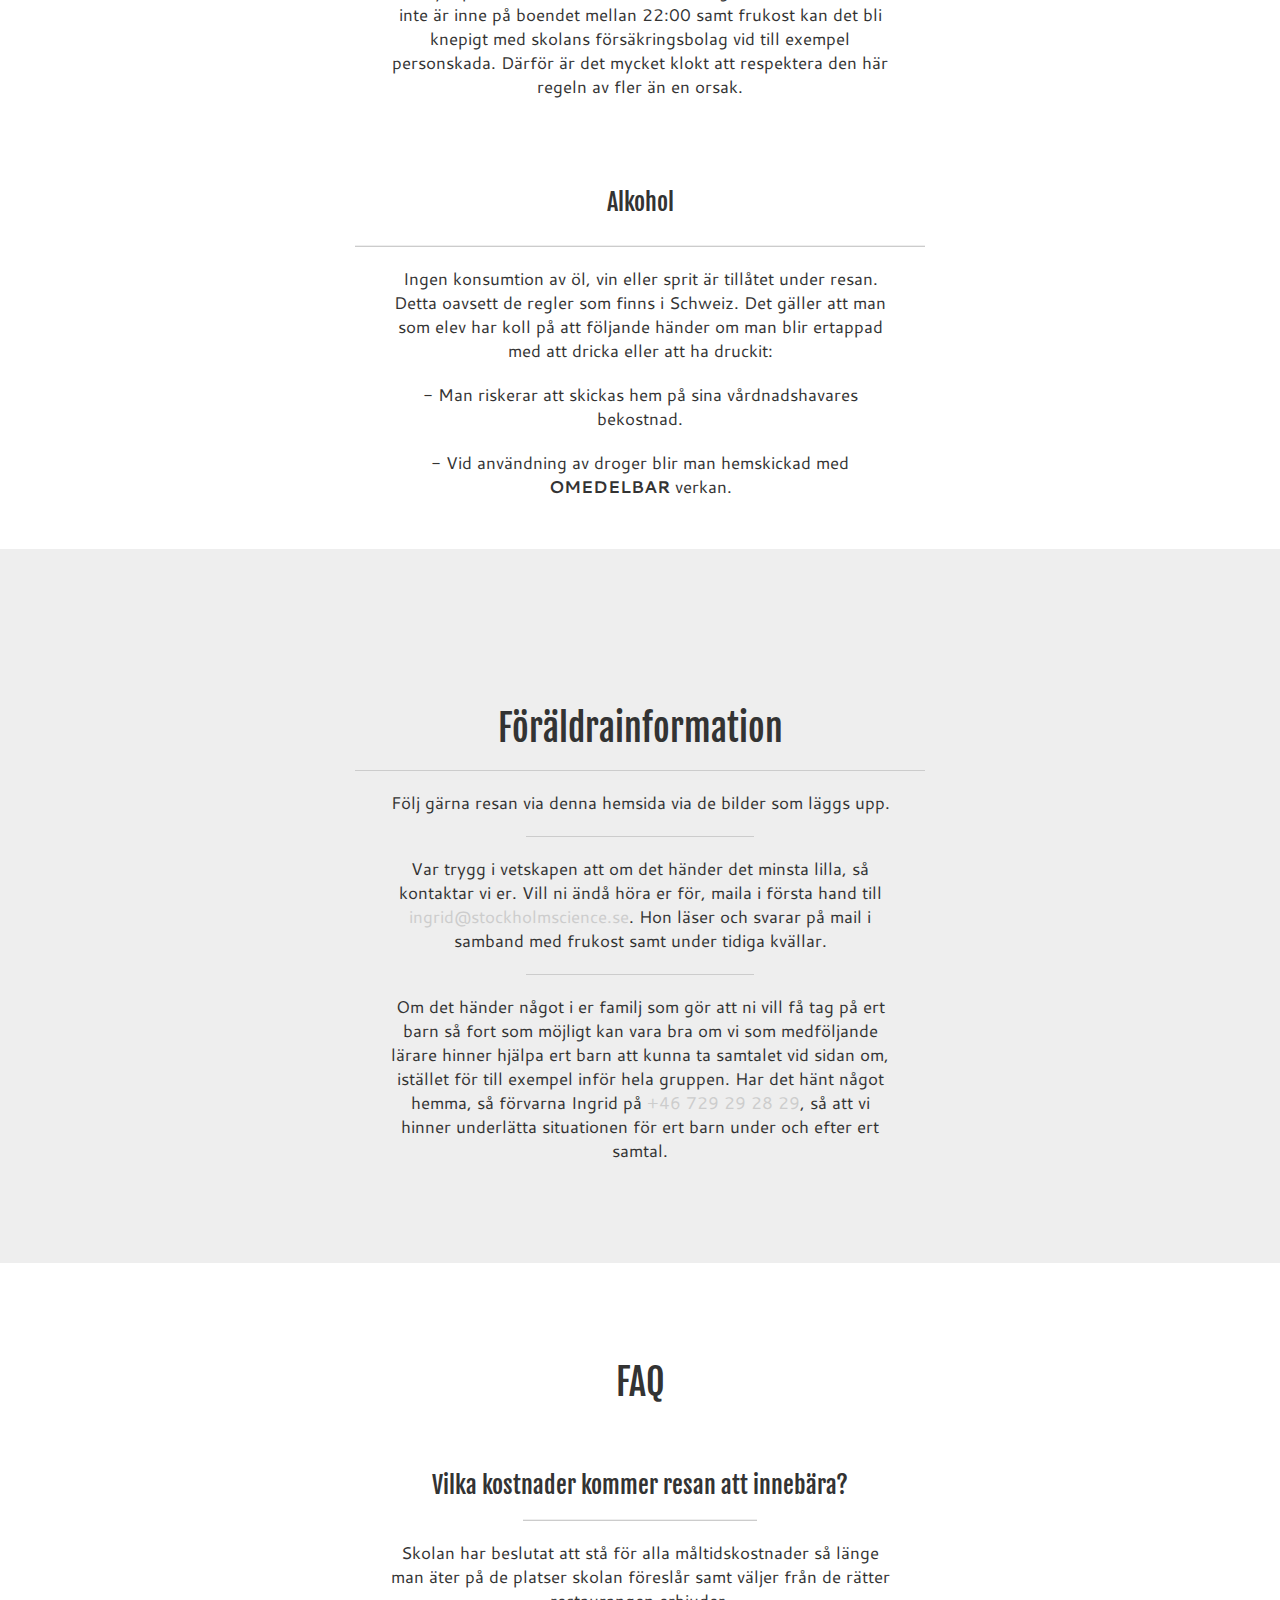
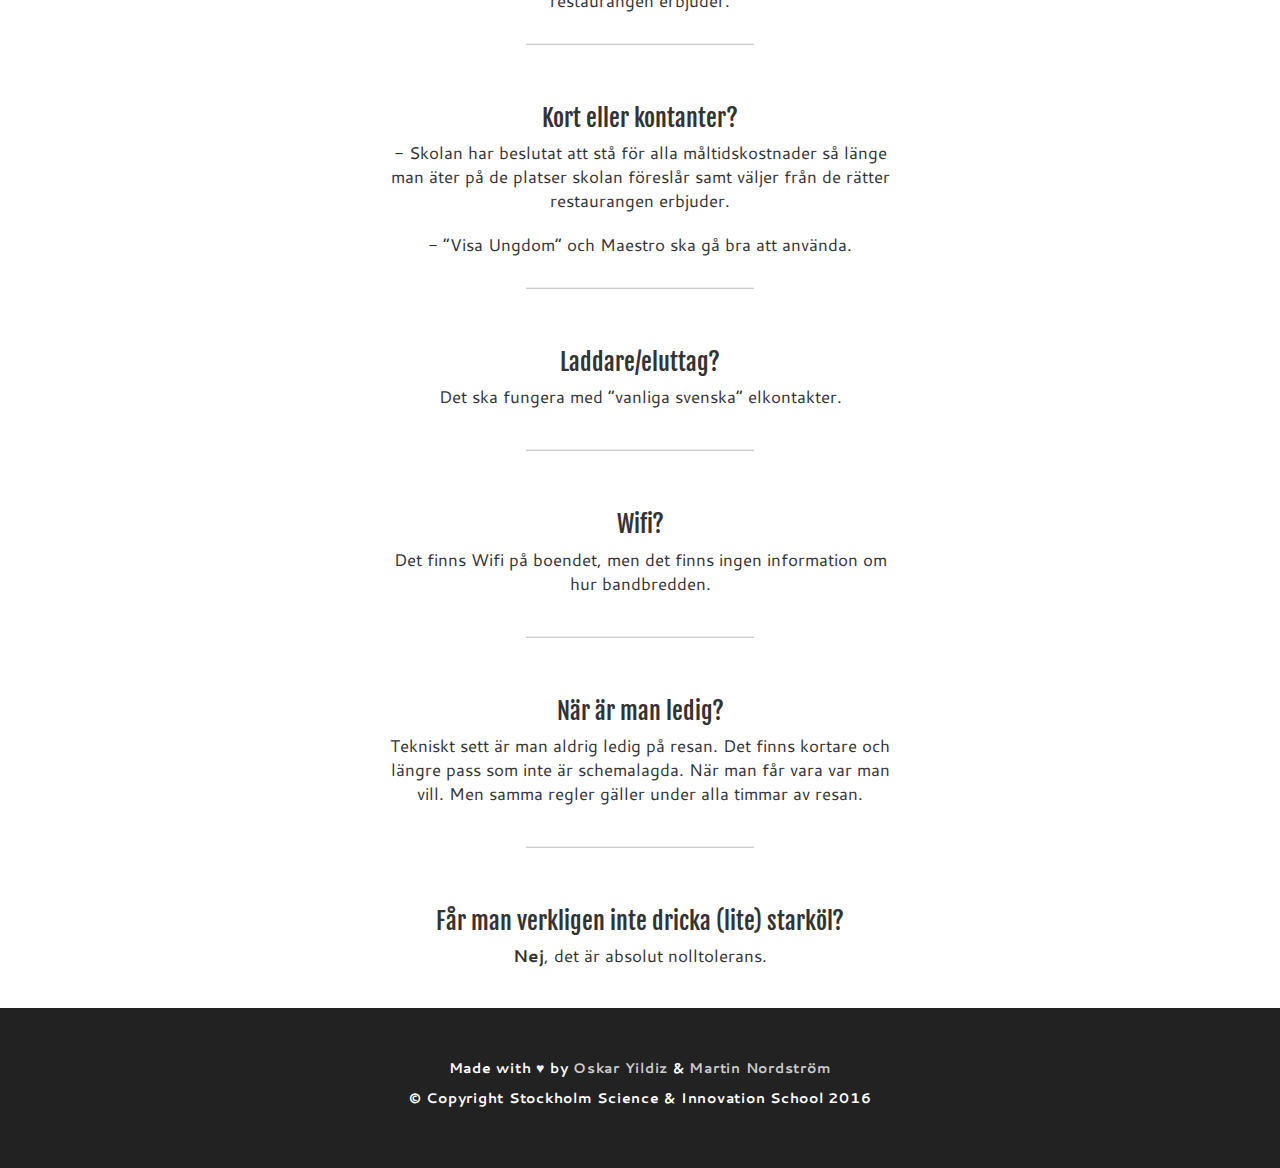
==== commit 93d86d9e: "Fixed apps" ====
--- a/index.html
+++ b/index.html
@@ -161,10 +161,10 @@
                   <!-- APPS HERE -->
                 </div>
               </div>
-            <hr class="hr">
             <div class="row">
               <div class="col-md-12">
                 <h3 class="mini-header">Avresedagen hemma</h3>
+                <hr>
                 <div class="list">
                   <ul>
                     <li class="listwidth">Ta med pass/nationella Idkort/permanenta uppehållstillståndskortet. </li>
@@ -188,7 +188,27 @@
                 </div>
               </div>
             </div>
-
+            <div class="row">
+              <div class="col-md-12">
+                <h3 class="mini-header text-center">App Tips</h3>
+                <hr>
+              </div>
+            </div>
+            <div class="row">
+              <div class="col-md-12">
+                <ul>
+                  <li class="listwidth"><a href="https://play.google.com/store/apps/details?id=com.myswitzerland.cityguide.geneve&hl=sv" target="_blank">City Guide Genève</a> - Karta och tips på sevärdheter</li>
+                  <hr class="hr-mini">
+                  <li class="listwidth"><a href="https://play.google.com/store/apps/details?id=ch.nth.cityhighlights.geneva" target="_blank">Geneva City Guide</a> -	Karta och tips på sevärdheter</li>
+                  <hr class="hr-mini">
+                  <li class="listwidth"><a href="https://play.google.com/store/apps/details?id=se.bazooka.android.resklar" target="_blank">UD Resklar</a> - Allmänt om Schweiz</li>
+                  <hr class="hr-mini">
+                  <li class="listwidth"><a href="https://play.google.com/store/apps/details?id=com.yoc.swiss.swiss" target="_blank">SwissAir</a> - Logga in med ditt biljettnummer för att slippa papper (biljet i appen)</li>
+                  <hr class="hr-mini">
+
+                </ul>
+              </div>
+            </div>
         </div>
     </section>
 
--- a/assets/css/main.css
+++ b/assets/css/main.css
@@ -2,6 +2,8 @@
 .mini-header {
   /* padding-bottom: 40px; */
   font-family: 'Fjalla One', sans-serif;
+  /* padding-bottom: 40px; */
+  padding-top: 40px;;
 
 }
 
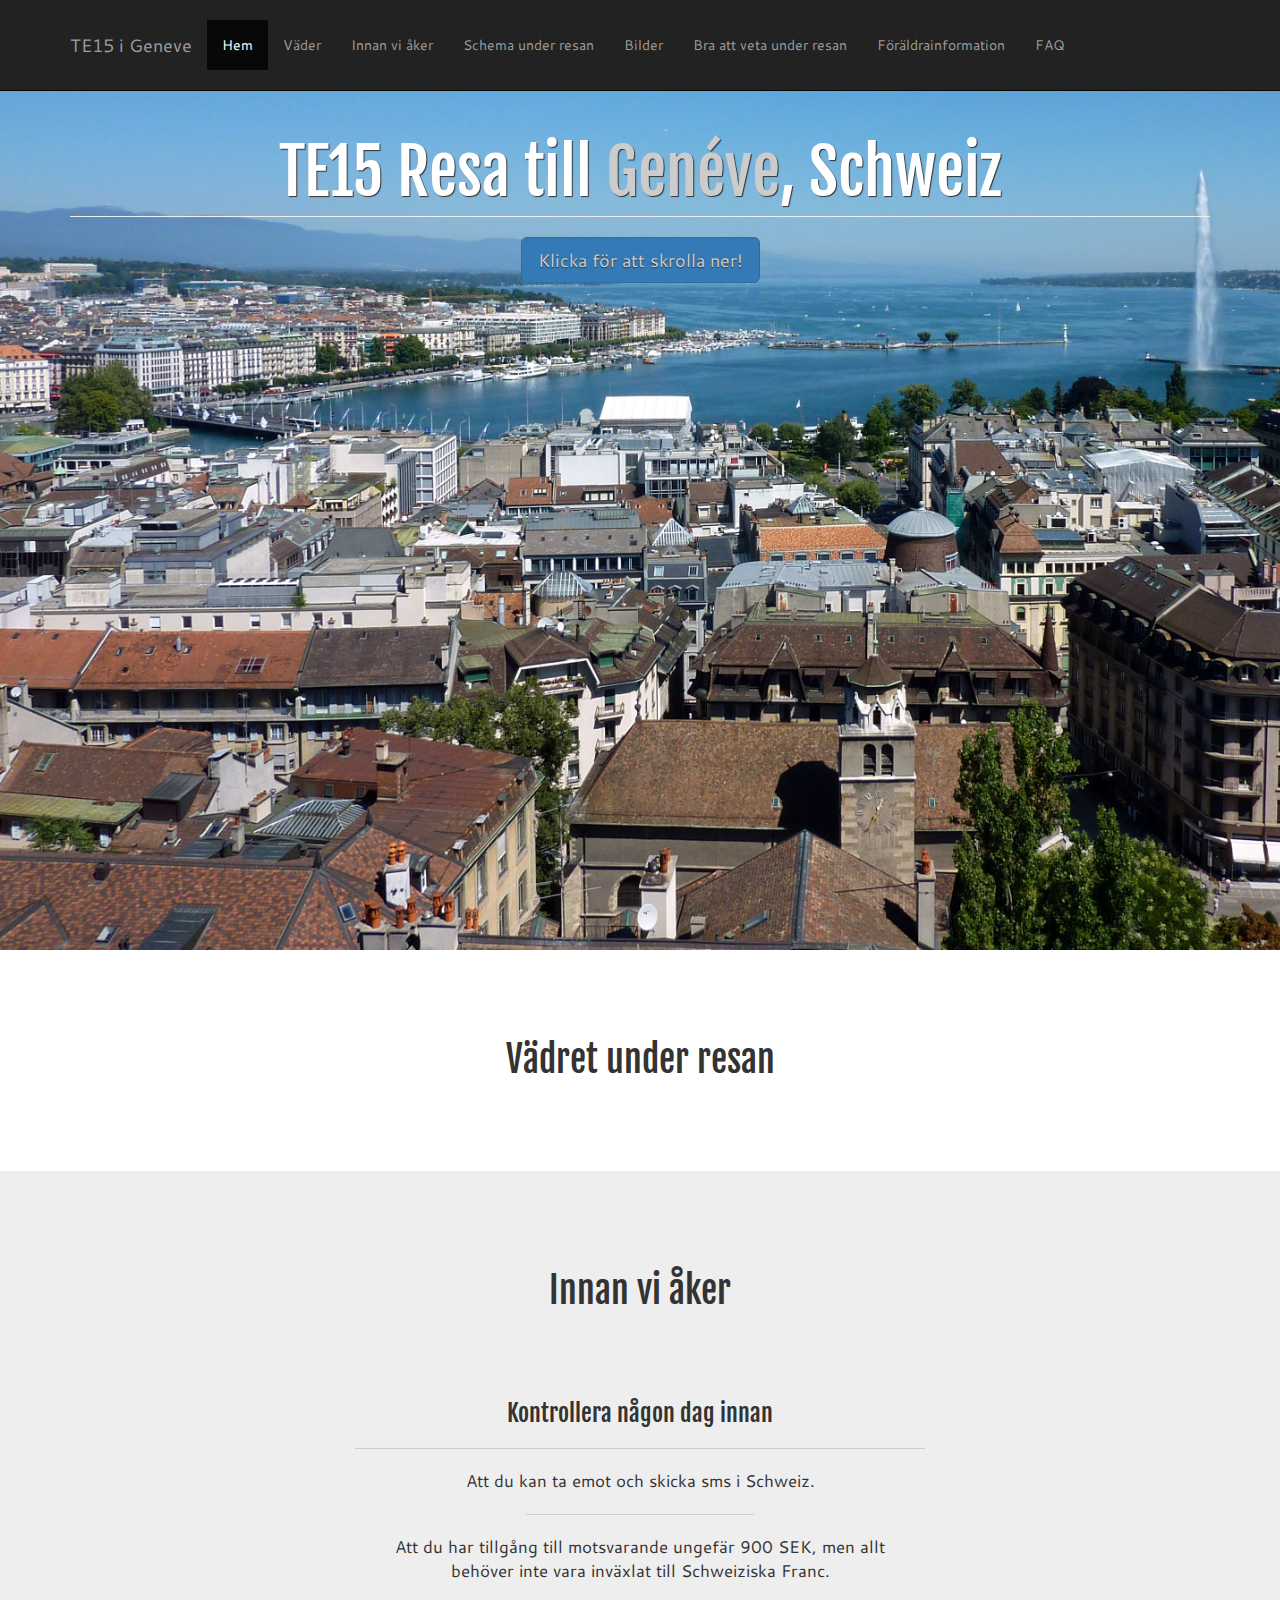
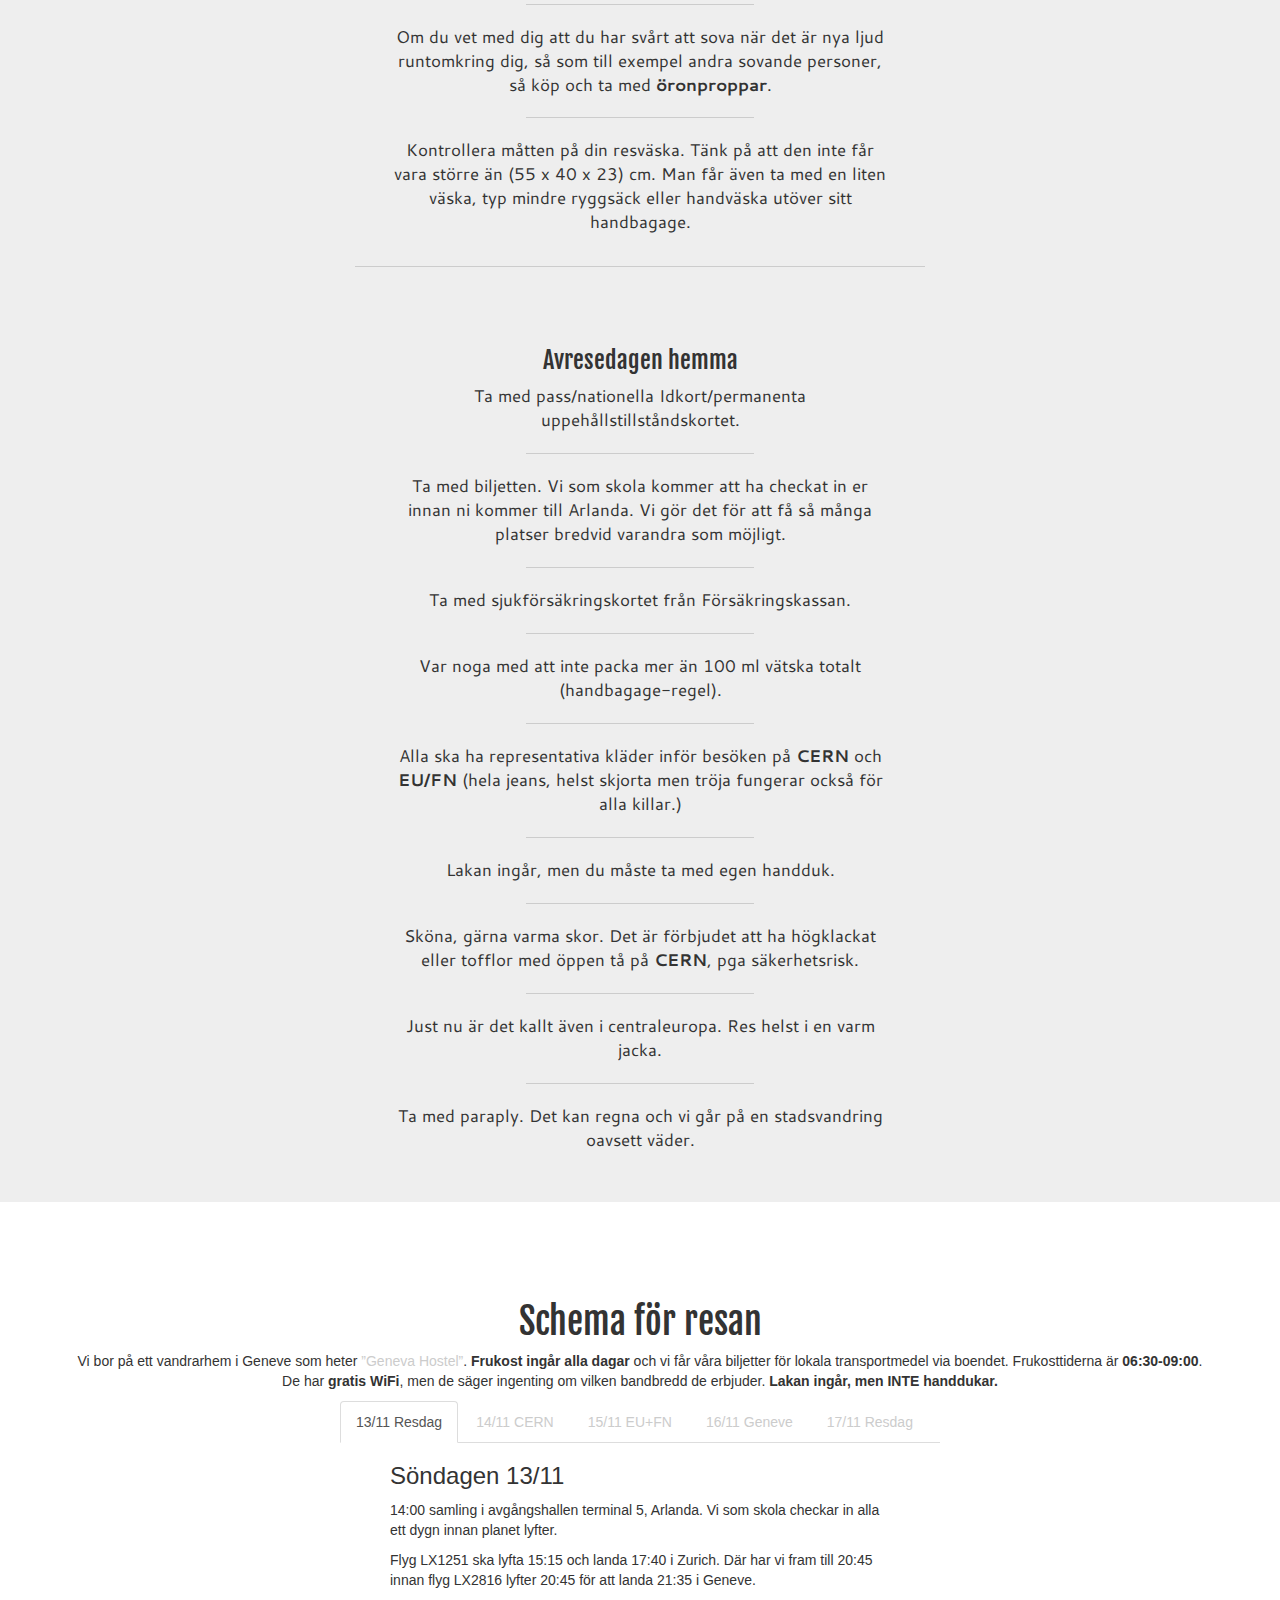
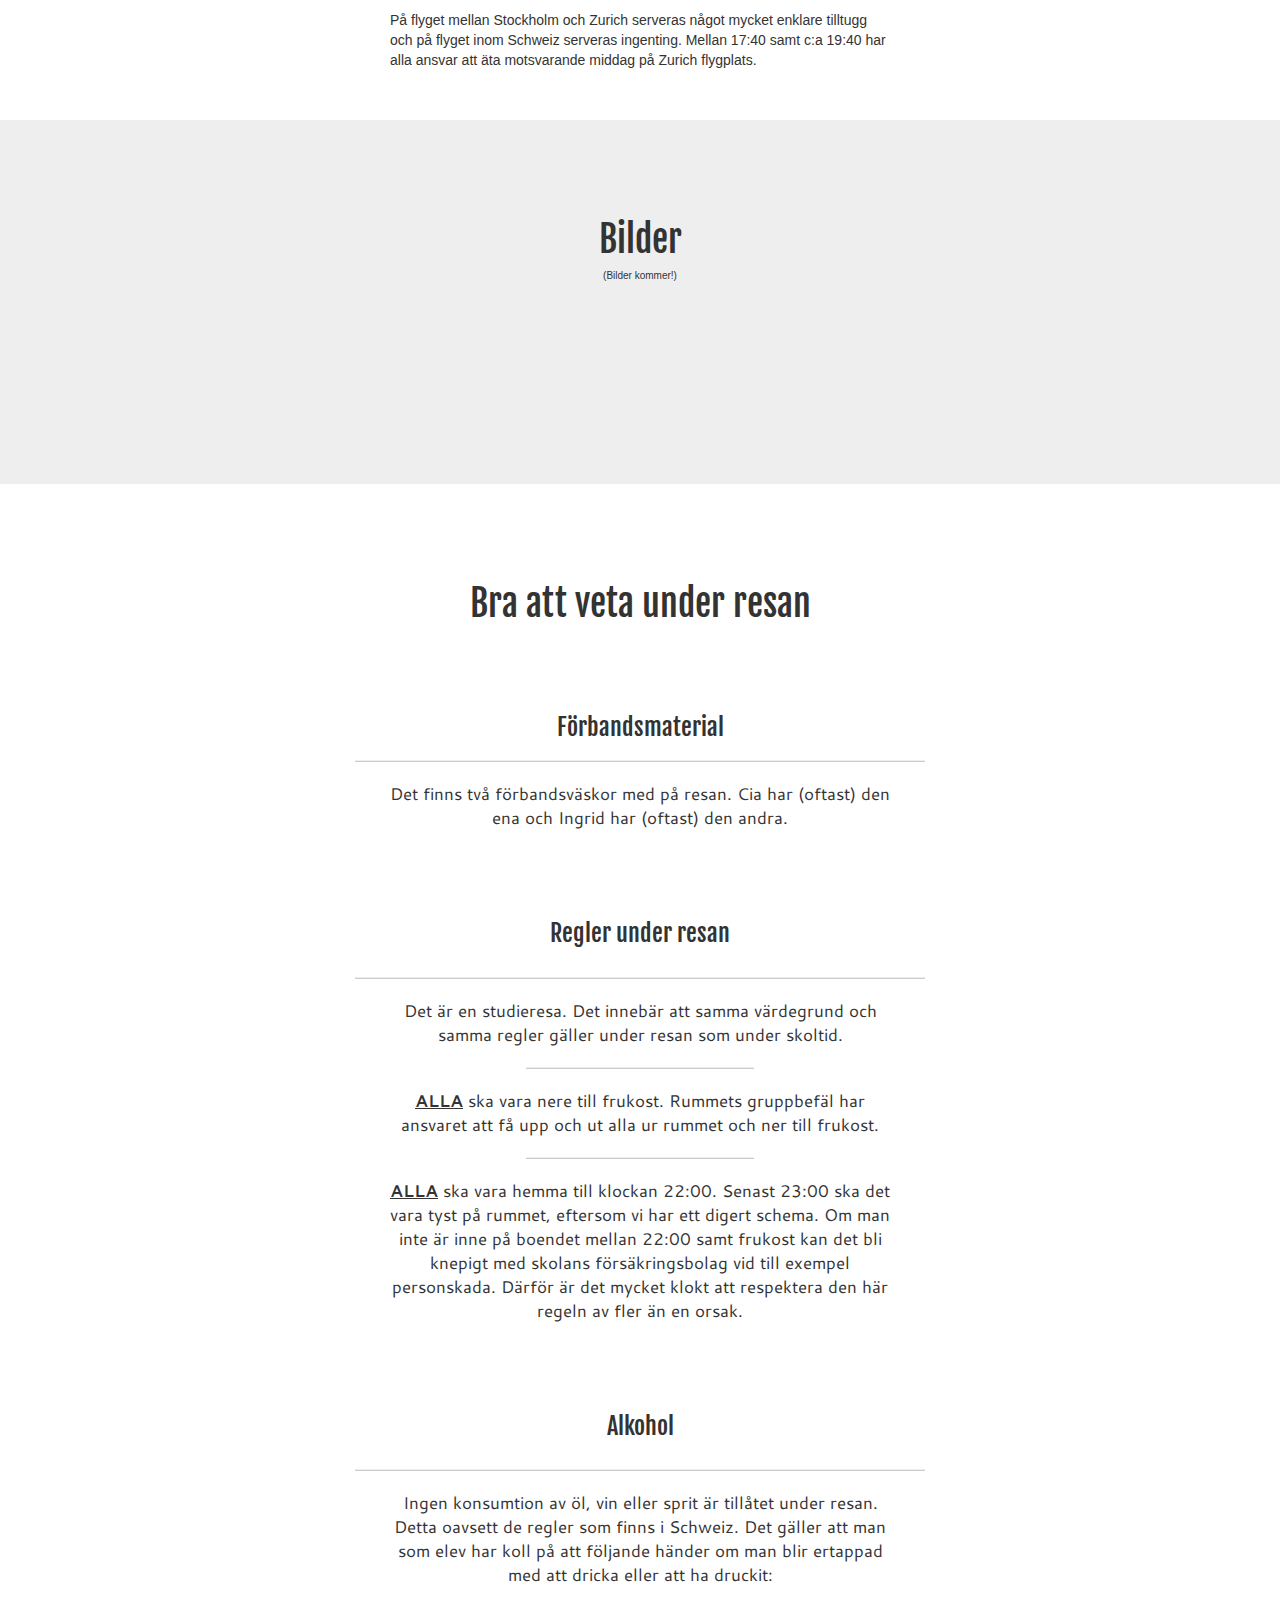
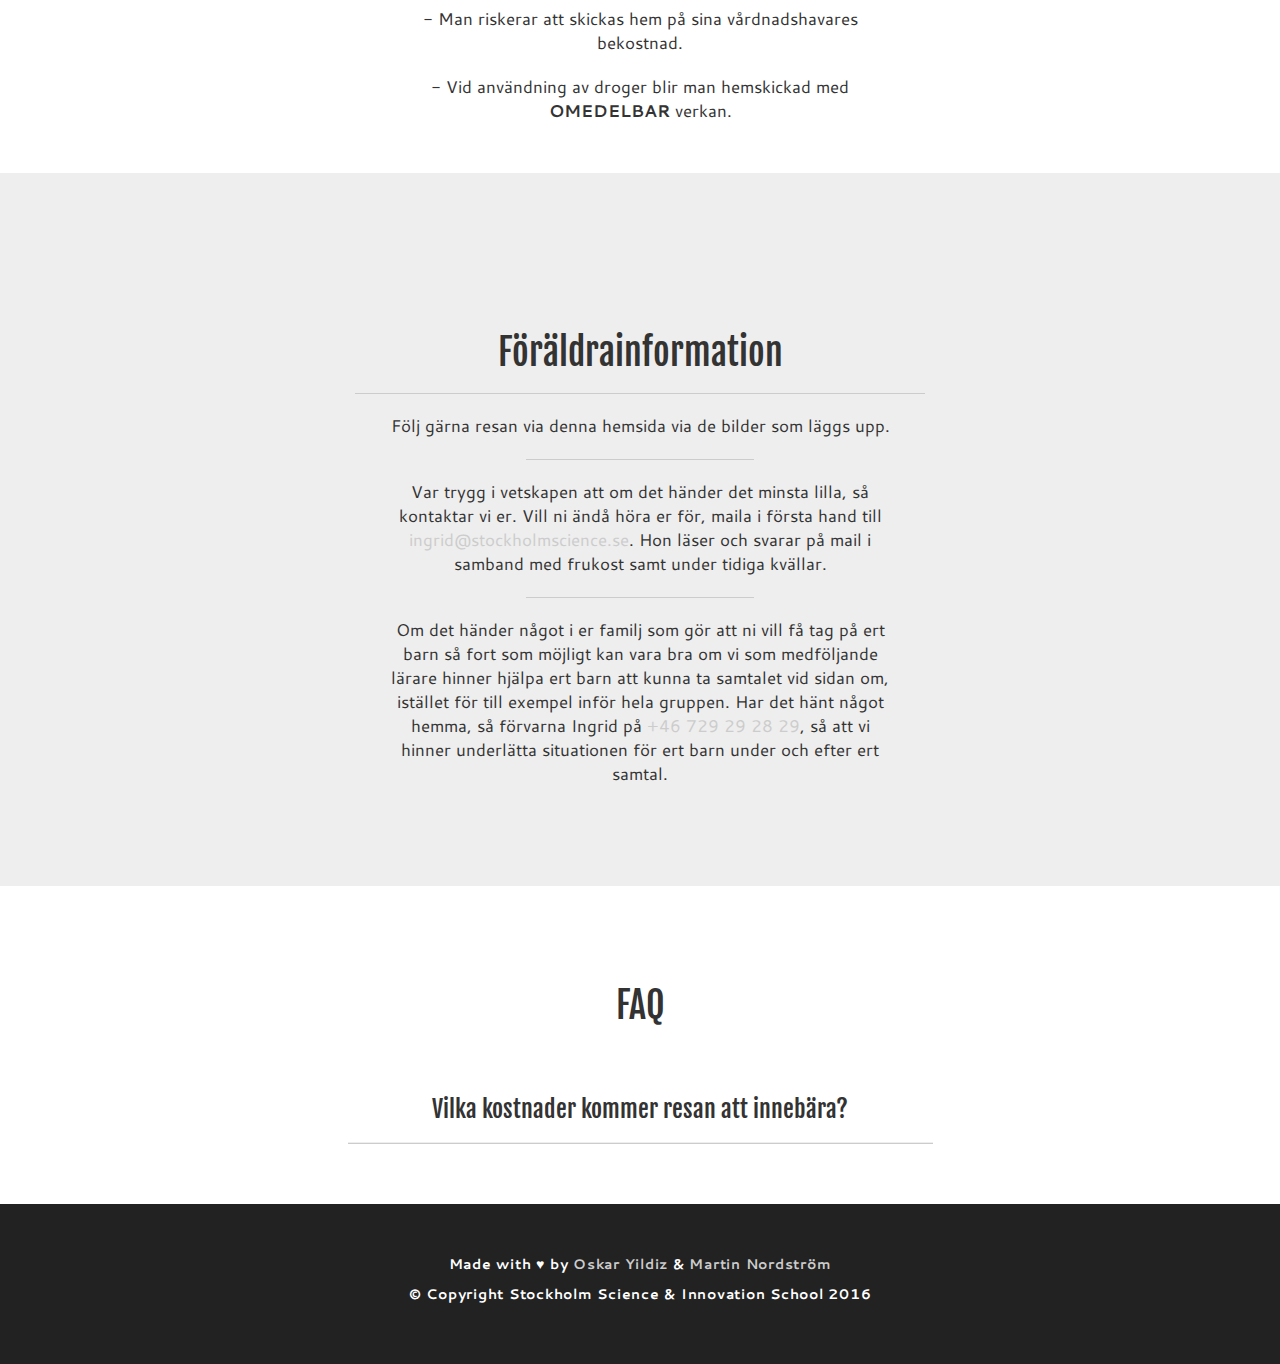
==== commit 683e829e: "updated schema" ====
--- a/index.html
+++ b/index.html
@@ -2,36 +2,39 @@
 <html lang="en">
 
 <head>
-  <meta charset="utf-8">
-  <meta http-equiv="X-UA-Compatible" content="IE=edge">
-  <meta name="viewport" content="width=device-width, initial-scale=1.0, maximum-scale=1.0">
-  <meta name="description" content="SSIS TE15 Skolresa till Geneve, Schweiz 2016.">
-  <meta name="author" content="Oskar Yildiz, Martin Nordström">
-
-  <title>SSIS TE15 Skolresa till Genéve, Schweiz</title>
-
-  <!-- Path to Lightbox CSS -->
-  <link href="assets/css/lightbox.min.css" rel="stylesheet">
-
-  <!-- Bootstrap Core CSS -->
-  <link href="assets/template/css/bootstrap.min.css" rel="stylesheet">
-
-  <!-- Link to Fjalla one and Cantarell -->
-  <link href="https://fonts.googleapis.com/css?family=Cantarell|Fjalla+One" rel="stylesheet">
-
-  <!-- Custom CSS -->
-  <link rel="stylesheet" href="assets/fontawesome/font-awesome.min.css">
-  <link rel="stylesheet" href="assets/css/weather-icons.min.css">
-  <link href="assets/template/css/scrolling-nav.css" rel="stylesheet">
-  <link rel="stylesheet" href="assets/css/main.css">
-  <!-- HTML5 Shim and Respond.js IE8 support of HTML5 elements and media queries -->
-  <!-- WARNING: Respond.js doesn't work if you view the page via file:// -->
-  <!--[if lt IE 9]>
-      <script src="https://oss.maxcdn.com/libs/html5shiv/3.7.0/html5shiv.js"></script>
-      <script src="https://oss.maxcdn.com/libs/respond.js/1.4.2/respond.min.js"></script>
-  <![endif]-->
+
+    <meta charset="utf-8">
+    <meta http-equiv="X-UA-Compatible" content="IE=edge">
+    <meta name="viewport" content="width=device-width, initial-scale=1.0, maximum-scale=1.0">
+    <meta name="description" content="SSIS TE15 Skolresa till Geneve, Schweiz 2016.">
+    <meta name="author" content="Oskar Yildiz, Martin Nordström">
+
+    <title>SSIS TE15 Skolresa till Genéve, Schweiz</title>
+
+    <!-- Path to Lightbox CSS -->
+    <link href="assets/css/lightbox.min.css" rel="stylesheet">
+
+    <!-- Bootstrap Core CSS -->
+    <link href="assets/template/css/bootstrap.min.css" rel="stylesheet">
+
+    <!-- Link to Fjalla one and Cantarell -->
+    <link href="https://fonts.googleapis.com/css?family=Cantarell|Fjalla+One" rel="stylesheet">
+
+    <!-- Custom CSS -->
+    <link rel="stylesheet" href="assets/fontawesome/font-awesome.min.css">
+    <link rel="stylesheet" href="assets/css/weather-icons.min.css">
+    <link href="assets/template/css/scrolling-nav.css" rel="stylesheet">
+    <link rel="stylesheet" href="assets/css/main.css">
+    <!-- HTML5 Shim and Respond.js IE8 support of HTML5 elements and media queries -->
+    <!-- WARNING: Respond.js doesn't work if you view the page via file:// -->
+    <!--[if lt IE 9]>
+        <script src="https://oss.maxcdn.com/libs/html5shiv/3.7.0/html5shiv.js"></script>
+        <script src="https://oss.maxcdn.com/libs/respond.js/1.4.2/respond.min.js"></script>
+    <![endif]-->
+
+    <link rel="stylesheet" type="text/css" href="assets/css/main.css">
+
 </head>
-<body>
 
 <!-- The #page-top ID is part of the scrolling feature - the data-spy and data-target are part of the built-in Bootstrap scrollspy function -->
 
@@ -79,7 +82,7 @@
                         <a class="page-scroll" href="#parents-info">Föräldrainformation</a>
                     </li>
                     <li>
-                        <a class="page-scroll" href="#FAQ">FAQ</a>
+                        <a class="page-scroll" href="#schema">FAQ</a>
                     </li>
                 </ul>
                 <div class="nav navbar-nav pull-right">
@@ -90,10 +93,6 @@
         <!-- /.container -->
     </nav>
 
-<<<<<<< HEAD
-<script src="https://ajax.googleapis.com/ajax/libs/jquery/3.1.1/jquery.min.js"></script>
-<script src="assets/js/respond.min.js"></script>
-=======
     <!-- Intro Section -->
     <section id="intro" class="intro-section">
       <div class="jumbotron">
@@ -118,7 +117,7 @@
                 </div>
             </div>
             <div class="row temp-row">
-              <div class="col-md-12 weather-map">
+              <div class="col-md-12 col-sm-12 weather-map">
                 <div class="temp text-center"></div>
               </div>
             </div>
@@ -161,10 +160,10 @@
                   <!-- APPS HERE -->
                 </div>
               </div>
+            <hr class="hr">
             <div class="row">
               <div class="col-md-12">
                 <h3 class="mini-header">Avresedagen hemma</h3>
-                <hr>
                 <div class="list">
                   <ul>
                     <li class="listwidth">Ta med pass/nationella Idkort/permanenta uppehållstillståndskortet. </li>
@@ -188,27 +187,7 @@
                 </div>
               </div>
             </div>
-            <div class="row">
-              <div class="col-md-12">
-                <h3 class="mini-header text-center">App Tips</h3>
-                <hr>
-              </div>
-            </div>
-            <div class="row">
-              <div class="col-md-12">
-                <ul>
-                  <li class="listwidth"><a href="https://play.google.com/store/apps/details?id=com.myswitzerland.cityguide.geneve&hl=sv" target="_blank">City Guide Genève</a> - Karta och tips på sevärdheter</li>
-                  <hr class="hr-mini">
-                  <li class="listwidth"><a href="https://play.google.com/store/apps/details?id=ch.nth.cityhighlights.geneva" target="_blank">Geneva City Guide</a> -	Karta och tips på sevärdheter</li>
-                  <hr class="hr-mini">
-                  <li class="listwidth"><a href="https://play.google.com/store/apps/details?id=se.bazooka.android.resklar" target="_blank">UD Resklar</a> - Allmänt om Schweiz</li>
-                  <hr class="hr-mini">
-                  <li class="listwidth"><a href="https://play.google.com/store/apps/details?id=com.yoc.swiss.swiss" target="_blank">SwissAir</a> - Logga in med ditt biljettnummer för att slippa papper (biljet i appen)</li>
-                  <hr class="hr-mini">
-
-                </ul>
-              </div>
-            </div>
+
         </div>
     </section>
 
@@ -218,6 +197,13 @@
             <div class="row">
                 <div class="col-md-12">
                     <h1 class="text-center page-heading mini-header">Schema för resan</h1>
+                </div>
+            </div>
+            <div class="row">
+                <div class="col-md-12">
+                    <div class="schema-info-box">
+                        <p class="text-center">Vi bor på ett vandrarhem i Geneve som heter <a href="https://genevahostel.ch/en/" target="_blanK">”Geneva Hostel”</a>. <strong>Frukost ingår alla dagar</strong> och vi får våra biljetter för lokala transportmedel via boendet. Frukosttiderna är <strong>06:30-09:00</strong>. De har <strong>gratis WiFi</strong>, men de säger ingenting om vilken bandbredd de erbjuder. <strong>Lakan ingår, men INTE handdukar.</strong></p>
+                    </div>
                 </div>
             </div>
             <div class="row">
@@ -230,41 +216,115 @@
                       <li><a data-toggle="tab" href="#menu4">17/11 Resdag</a></li>
                     </ul>
 
+
                     <div class="tab-content">
                       <div id="home" class="tab-pane fade in active">
                         <h3>Söndagen 13/11</h3>
                         <p>14:00 samling i avgångshallen terminal 5, Arlanda. Vi som skola checkar in alla ett dygn innan planet lyfter.</p>
                         <p>Flyg LX1251 ska lyfta 15:15 och landa 17:40 i Zurich. Där har vi fram till 20:45 innan flyg LX2816 lyfter 20:45 för att landa 21:35 i Geneve. <br><br> På flyget mellan Stockholm och Zurich serveras något mycket enklare tilltugg och på flyget inom Schweiz serveras ingenting. Mellan 17:40 samt c:a 19:40 har alla ansvar att äta motsvarande middag på Zurich flygplats.</p>
+
+
                       </div>
                       <div id="menu1" class="tab-pane fade">
                         <h3>Måndagen 14/11</h3>
                         <p>Samling i receptionen/utanför SENAST klockan xx:xx i respektive lokalrese-grupp för avresa mot CERN.</p>
-                        <p>08:30-08:45 Hitta till rätt hus och registrera alla grupper inför besöket 09:00-10:00 Introduction to CERN – presentation plus film</p>
                         <p>De två grupperna träffas vid CERNs reception för gemensam hemfärd. Vi får middag på boendet klockan 17:30.</p>
                         <p>”Ledigt från arrangemang” fram till 22:00, när man SENAST ska vara tillbaka vid boendet.</p>
+                        <ul class="schedule">
+                            <li class="listwidth text-center">
+                                08:30-08:45 Hitta till rätt hus och registrera alla grupper inför besöket
+                            </li>
+                            <li class="listwidth text-center">
+                                09:00-10:00 Introduction to CERN – presentation plus film
+                            </li>
+                            <hr class="mini-hr">
+                            <h3 class="listwidth text-center">
+                                <strong>Group 1 (45 persons large):</strong>
+                            </h3>
+                            <li class="listwidth text-center">
+                                10:00-10:10 Transportation to guided tour
+                            </li>
+                            <li class="listwidth text-center">
+                                10:10-11:10 Visit the super conducting magnet test facility
+                            </li>
+                            <li class="listwidth text-center">
+                                11:10-11:20 Transportation
+                            </li>
+                            <li class="listwidth text-center">
+                                11:20-12:10 Parallel visits to the CERN Control Centre and to AMS.
+                            </li>
+                            <li class="listwidth text-center">
+                                12:10-12:20 Transportation
+                            </li>
+                            <li class="listwidth text-center">
+                                12:20-13:00 Break/Free time for visiting our exhibitions
+                            </li>
+                            <li class="listwidth text-center">
+                                13:00-14:30 Lunch at the CERN cafeteria
+                            </li>
+                            <li class="listwidth text-center">
+                                14:00-14:45 Special: Möte med den svenske CERN-forskaren Jonas Strandberg
+                            </li>
+                            <li class="listwidth text-center">
+                                14:30-16:00 Free time for visiting our exhibitions
+                            </li>
+                            <hr class="hr-mini">
+                            <h3 class="listwidth text-center">
+                                <strong>Group 2 (26 persons large):</strong>
+                            </h3>
+
+                            <li class="listwidth text-center">10:00-11:30 Free time for visiting our permanent exhibitions</li>
+                            <li class="listwidth text-center">11:30  Lunch at the CERN cafeteria</li>
+                            <li class="listwidth text-center">13:00-13:45 Special: Möte med den svenske CERN-forskaren Jonas Strandberg</li>
+                            <li class="listwidth text-center">14:00-14:10 Transportation from CERN Reception b(Building 33)</li>
+                            <li class="listwidth text-center">14:10-15:00 Visit the CERN Control Centre</li>
+                            <li class="listwidth text-center">15:00-15:10 Transportation</li>
+                            <li class="listwidth text-center">15:10-16:10  Visit the super conducting magnet test facility</li>
+                            <li class="listwidth text-center">16:10-16:20 Transportation to CERN Reception</li>
+
+                            <li class="listwidth text-center"></li>
+                            <li class="listwidth text-center"></li>
+                            <li class="listwidth text-center"></li>
+
+                        </ul>
                       </div>
                       <div id="menu2" class="tab-pane fade">
                         <h3>Tisdagen 15/11</h3>
-                        <p>Samling i receptionen/utanför SENAST klockan xx:xx i respektive lokalrese-grupp för promenad till den svenska EU-delegationen 10-10:30 Träffar och samtalar med Jannie Lilja på den svenska EU-delegationen. X Förbered genom att surfa här. 10:30ish-11 Promenad till FN-palatset 11-11ish Säkerhetskontroller 11:30-12:30 Guidad tur i FN-palatset 12:45 Tillbaka till boendet 13:30 Lunch på boendet</p>
-                        <p>14:30 Samling vid receptionen för promenad till gamla stan 15:30-17:30ish Geneva Mystery xx:xx Middag (när och var meddelas senare)</p>
-                        <p>”Ledigt från arrangemang” fram till 22:00, när man SENAST ska vara tillbaka vid boendet.</p>
+                        <p>Samling i receptionen/utanför SENAST klockan xx:xx i respektive lokalrese-grupp för promenad till den svenska EU-delegationen.</p>
+
+                        <ul class="schedule">
+                            <li>10-10:30 Träffar och samtalar med Jannie Lilja på den svenska EU-delegationen. X</li>
+                            <li>Förbered genom att surfa här.</li>
+                            <li>10:30ish-11 Promenad till FN-palatset</li>
+                            <li>11-11ish Säkerhetskontroller</li>
+                            <li>11:30-12:30 Guidad tur i FN-palatset</li>
+                            <li>12:45 Tillbaka till boendet</li>
+                            <li>13:30 Lunch på boendet</li>
+
+                            <li>14:30 Samling vid receptionen för promenad till gamla stan</li>
+                            <li>15:30-17:30ish Geneva Mystery</li>
+                            <li>xx:xx Middag (när&amp;var meddelas senare)</li>
+                            <li>”Ledigt från arrangemang” fram till 22:00, när man SENAST ska vara tillbaka vid boendet.</li>
+                        </ul>
                       </div>
                       <div id="menu3" class="tab-pane fade">
                         <h3>Onsdagen 16/11</h3>
-                        <p>Samling i receptionen/utanför SENAST klockan 08:50. Vi blir upphämtade av två turistbussar. 09:00-10:00 Guidad busstur runt i Geneve 10:00-11:00 Guidad vandring i Geneves gamla stan. xx:xx Lunch (när och var meddelas senare)</p>
-                        <p>xx:xx Klockmuseet Patek Phillip (frivilligt, tid meddelas senare)</p>
-                        <p>xx:xx Middag (när och var meddelas senare)</p>
-                        <p>”Ledigt från arrangemang” fram till 22:00, när man SENAST ska vara tillbaka vid boendet.</p>
+                        <p>Samling i receptionen/utanför SENAST klockan 08:50. Vi blir upphämtade av två turistbussar.</p>
+
+                        <ul class="schedule">
+                            <li>09:00-10:00 Guidad busstur runt i Geneve</li>
+                            <li>10:00-11:00 Guidad vandring i Geneves gamla stan.</li>
+                            <li>xx:xx Lunch (när&amp;var meddelas senare)</li>
+                            <li>xx:xx Klockmuseet Patek Phillip (frivilligt, tid meddelas senare)</li>
+                            <li>xx:xx Middag (när&amp;var meddelas senare)</li>
+                            <li>”Ledigt från arrangemang” fram till 22:00, när man SENAST ska vara tillbaka vid boendet.</li>
+                        </ul>
                       </div>
                       <div id="menu4" class="tab-pane fade">
                         <h3>Torsdagen 17/11</h3>
-                        <p>Hemresedag. Frukostrumsnärvaro senast 08:30. Vi måste lämna boendet senast klockan 11. Mellan 09:30 och 10:30 inspekterar lärargruppen varje av oss använt boenderum.</p>
-                        <p>Delvis ”ledigt från arrangemang” men vi har en del att fixa med inför hemresan som vi som lärare/arrangörer kan bestämma först när vi sett hur allt ser ut. Planet hem lyfter 14:45. Så vi borde vara på flygplatsen strax före 13:30. Då ska alla ha ätit en rejälare lunch. Var och när vi gör det bestäms på måndag-tisdag under resveckan. För på resan hem blir det svårt att hinna äta. Flyg LX2811 ska lyfta 14:45 och landa 15:35 i Zurich. Där har vi BARA fram till 16:35 innan flyg LX1254 lyfter för att landa 18:55 på Arlanda. På flyget mellan Stockholm och Zurich serveras något mycket enklare tilltugg och på flyget inom Schweiz serveras ingenting. Så det kommer att bli sen middag torsdag kväll.</p>
-                      </div>
-                      <div id="menu5" class="tab-pane fade">
-                        <h3>Menu 2</h3>
-                        <p>Some content in menu 2.</p>
-                      </div>
+                        <p>Hemresedag. <strong>Frukostrumsnärvaro senast 08:30.</strong> Vi måste <strong>lämna boendet senast klockan 11.</strong> Mellan <strong>09:30 och 10:30</strong> inspekterar lärargruppen varje av oss använt boenderum.</p>
+                        <p>Delvis ”ledigt från arrangemang” men vi har en del att fixa med inför hemresan som vi som lärare/arrangörer kan bestämma först när vi sett hur allt ser ut. <strong>Planet hem lyfter 14:45</strong>. Så vi borde <strong>vara på flygplatsen strax före 13:30.</strong> Då ska alla ha ätit en rejälare lunch. Var och när vi gör det bestäms på måndag-tisdag under resveckan. För på resan hem blir det svårt att hinna äta. <strong>Flyg LX2811 ska lyfta 14:45 och landa 15:35 i Zurich.</strong> Där har vi <strong>BARA fram till 16:35 innan flyg LX1254 lyfter för att landa 18:55 på Arlanda.</strong> På flyget mellan Stockholm och Zurich serveras något mycket enklare tilltugg och på flyget inom Schweiz serveras ingenting. Så det kommer att bli sen middag torsdag kväll.</p>
+                    </div>
                     </div>
                 </div>
             </div>
@@ -414,7 +474,7 @@
             </div>
     </section>
 
-    <section id="FAQ" class="faq">
+    <section id="bra-att-veta-under-resan" class="bra-att-veta-section">
         <div class="container">
             <div class="row">
               <div class="col-md-12">
@@ -423,82 +483,10 @@
               <div class="row">
                 <div class="col-md-12">
                   <h3 class="mini-header text-center">Vilka kostnader kommer resan att innebära?</h3>
-                  <hr class="hr-mini">
-                </div>
-              </div>
-              <div class="row">
-                <div class="col-md-12">
-                  <div class="list">
-                    <ul>
-                      <li class="listwidth text-center">Skolan har beslutat att stå för alla måltidskostnader så länge man äter på de platser skolan föreslår samt väljer från de rätter restaurangen erbjuder.</li>
-                    </ul>
-                  </div>
-                </div>
-              </div>
-            </div>
-            <div class="row">
-              <div class="col-md-12">
-                <hr class="hr-mini">
-                <h3 class="mini-header text-center">Kort eller kontanter?</h3>
-              </div>
-            </div>
-            <div class="row">
-              <div class="col-md-12">
-                <div class="list">
-                  <ul>
-                    <li class="listwidth text-center">- Skolan har beslutat att stå för alla måltidskostnader så länge man äter på de platser skolan föreslår samt väljer från de rätter restaurangen erbjuder.</li>
-                    <br>
-                    <li class="listwidth text-center">- ”Visa Ungdom” och Maestro ska gå bra att använda.</li>
-                  </ul>
-              </div>
-            </div>
-        </div>
-        <div class="row">
-          <div class="col-md-12">
-            <hr class="hr-mini">
-            <h3 class="mini-header text-center">Laddare/eluttag?</h3>
-          </div>
-        </div>
-        <div class="row">
-          <div class="col-md-12">
-            <p class="listwidth text-center">Det ska fungera med ”vanliga svenska” elkontakter.</p>
-            <br>
-          </div>
-        </div>
-        <div class="row">
-          <div class="col-md-12">
-            <hr class="hr-mini">
-            <h3 class="mini-header text-center">Wifi?</h3>
-          </div>
-        </div>
-        <div class="row">
-          <div class="col-md-12">
-            <p class="listwidth text-center">Det finns Wifi på boendet, men det finns ingen information om hur bandbredden.</p>
-            <br>
-          </div>
-        </div>
-        <div class="row">
-          <div class="col-md-12">
-            <hr class="hr-mini">
-            <h3 class="mini-header text-center">När är man ledig?</h3>
-          </div>
-        </div>
-        <div class="row">
-          <div class="col-md-12">
-            <p class="listwidth text-center">Tekniskt sett är man aldrig ledig på resan. Det finns kortare och längre pass som inte är schemalagda. När man får vara var man vill. Men samma regler gäller under alla timmar av resan.</p>
-            <br>
-          </div>
-        </div>
-        <div class="row">
-          <div class="col-md-12">
-            <hr class="hr-mini">
-            <h3 class="mini-header text-center">Får man verkligen inte dricka (lite) starköl?</h3>
-          </div>
-        </div>
-        <div class="row">
-          <div class="vol-md-12">
-            <p class="listwidth text-center"><strong>Nej</strong>, det är absolut nolltolerans.</p>
-          </div>
+                  <hr>
+                </div>
+              </div>
+            </div>
         </div>
       </div>
     </section>
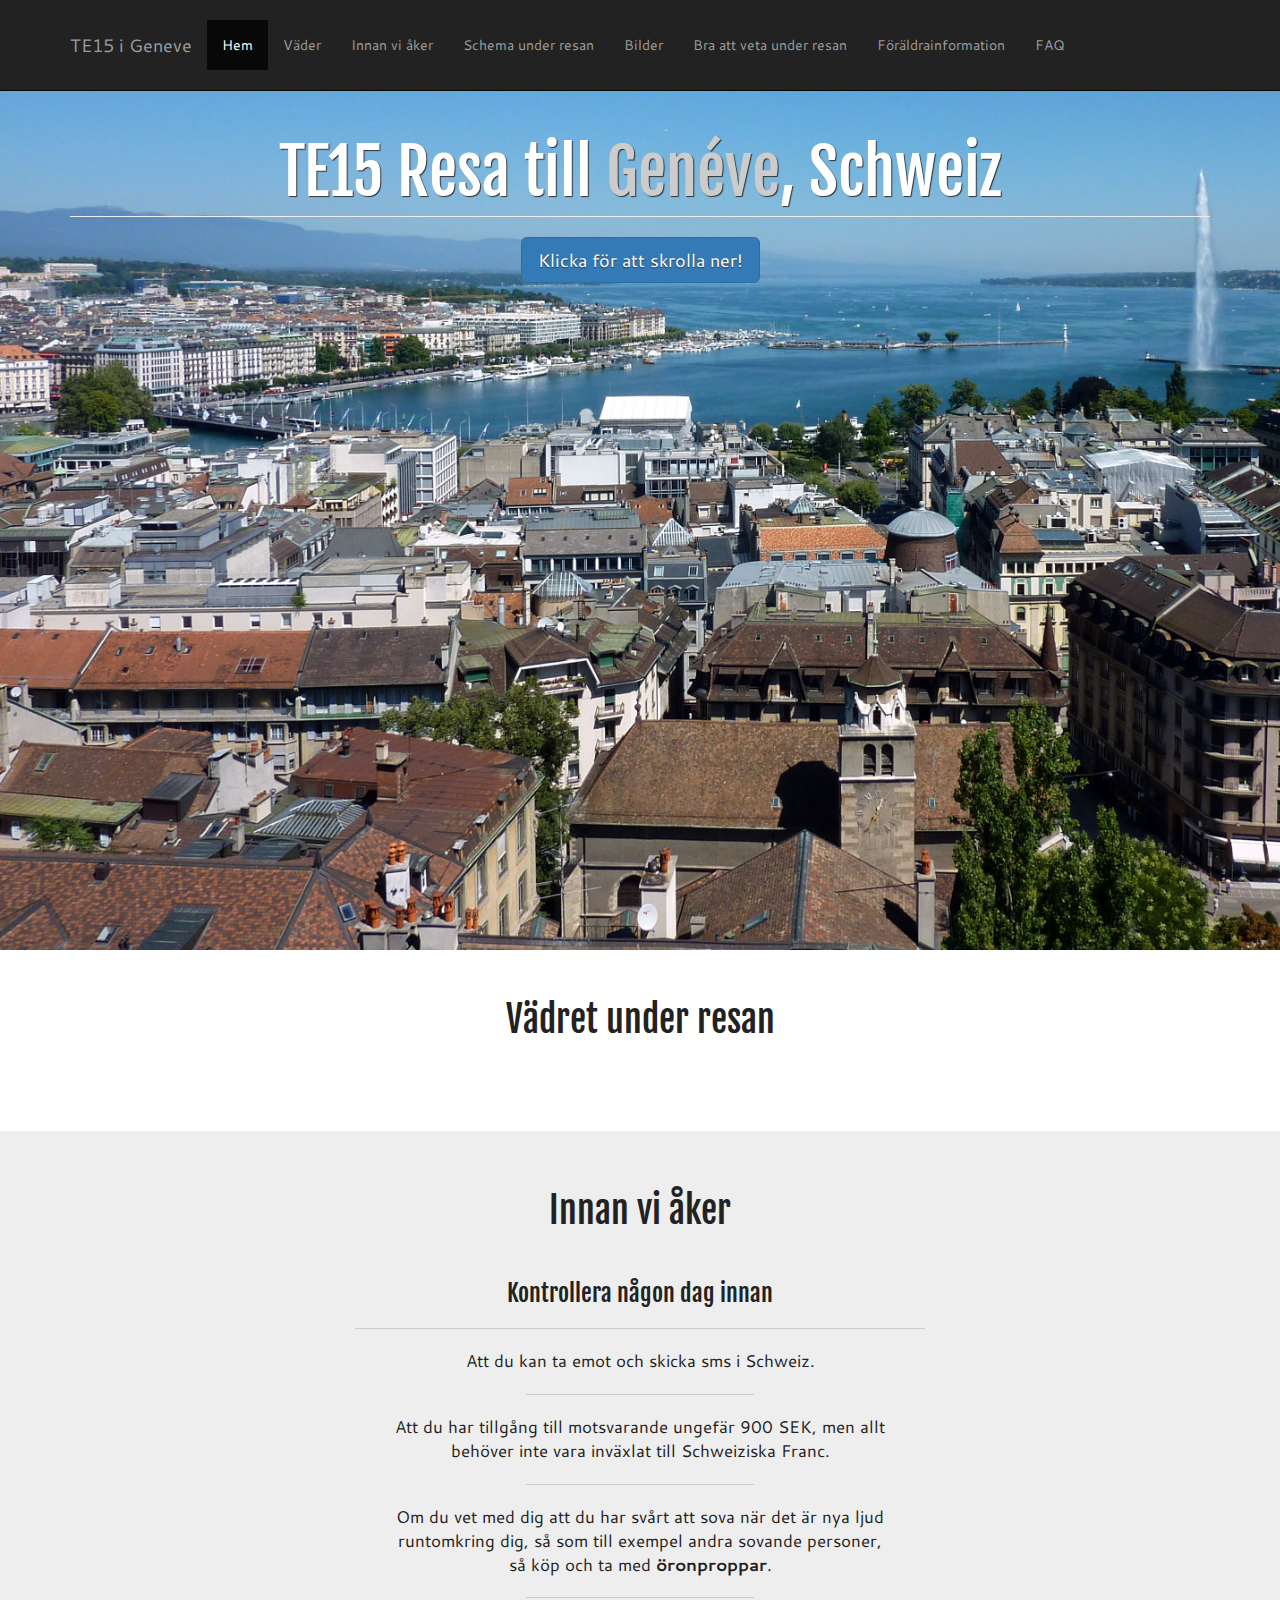
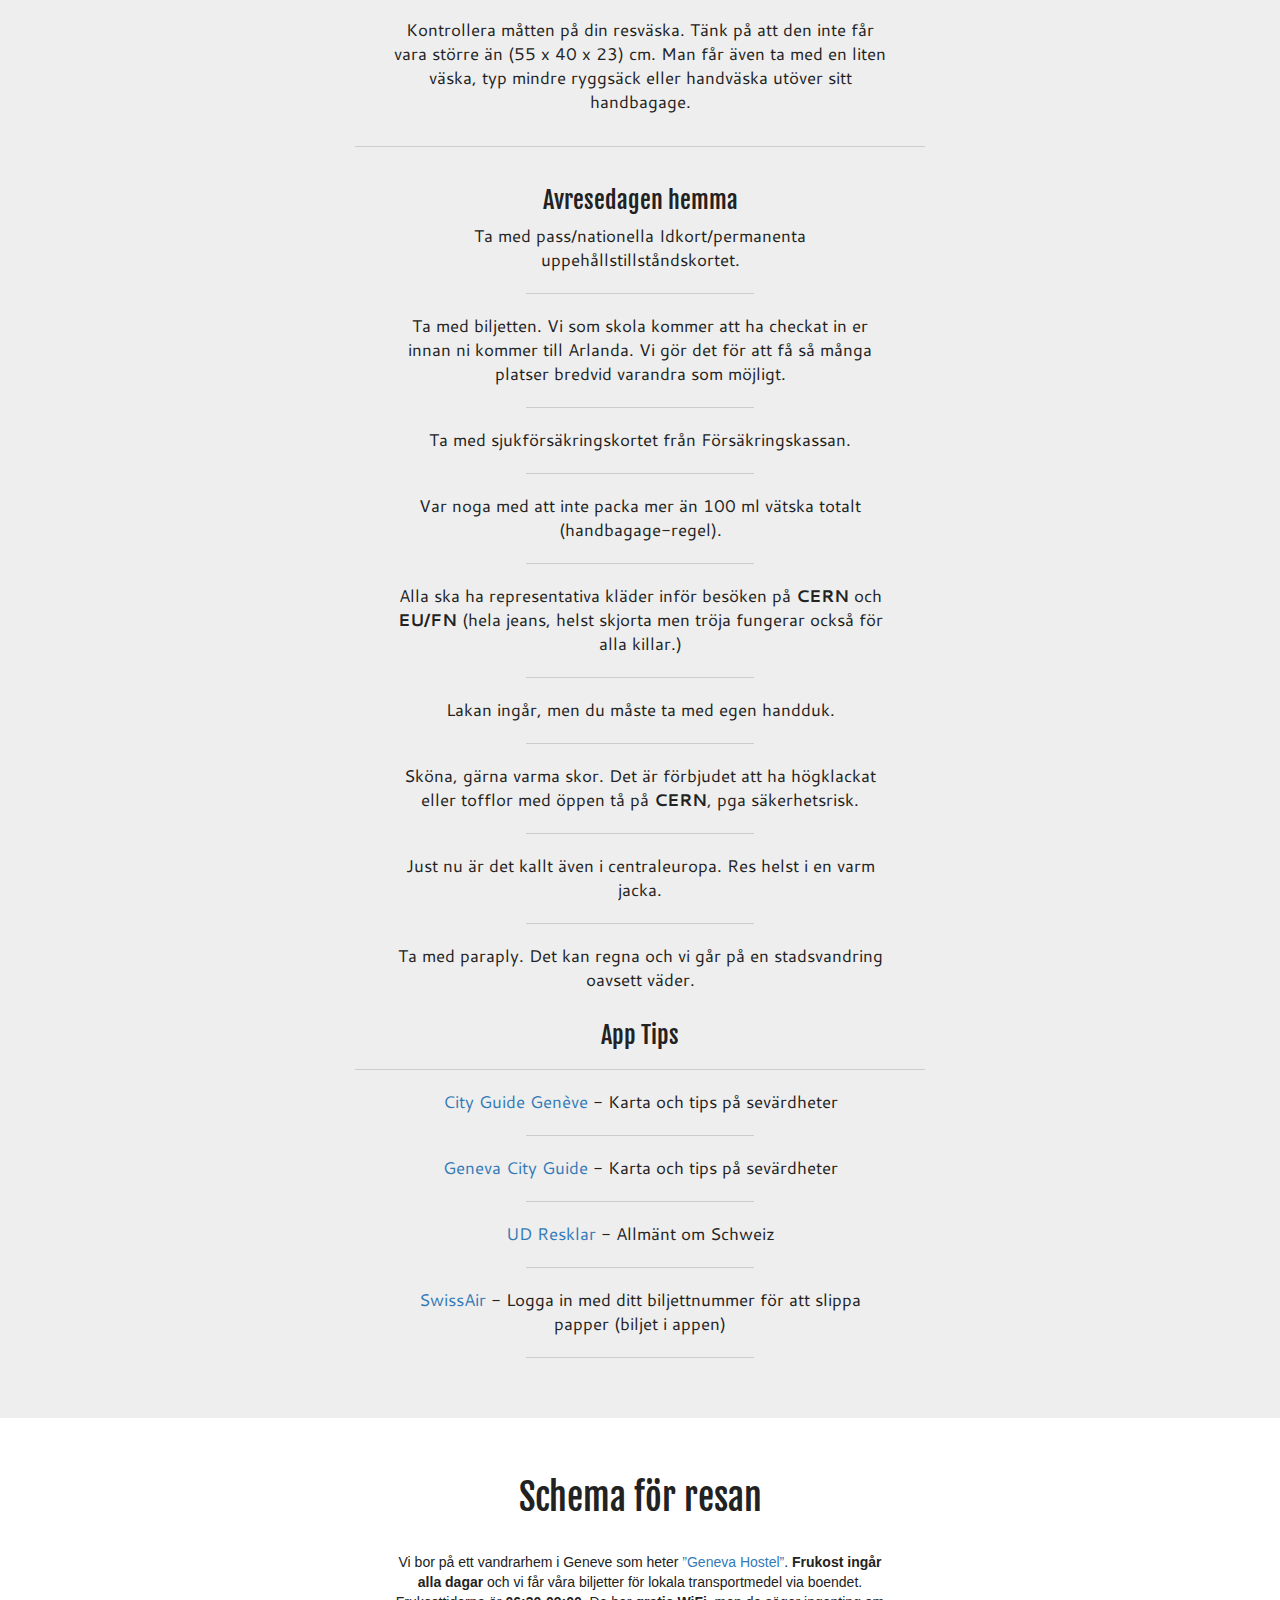
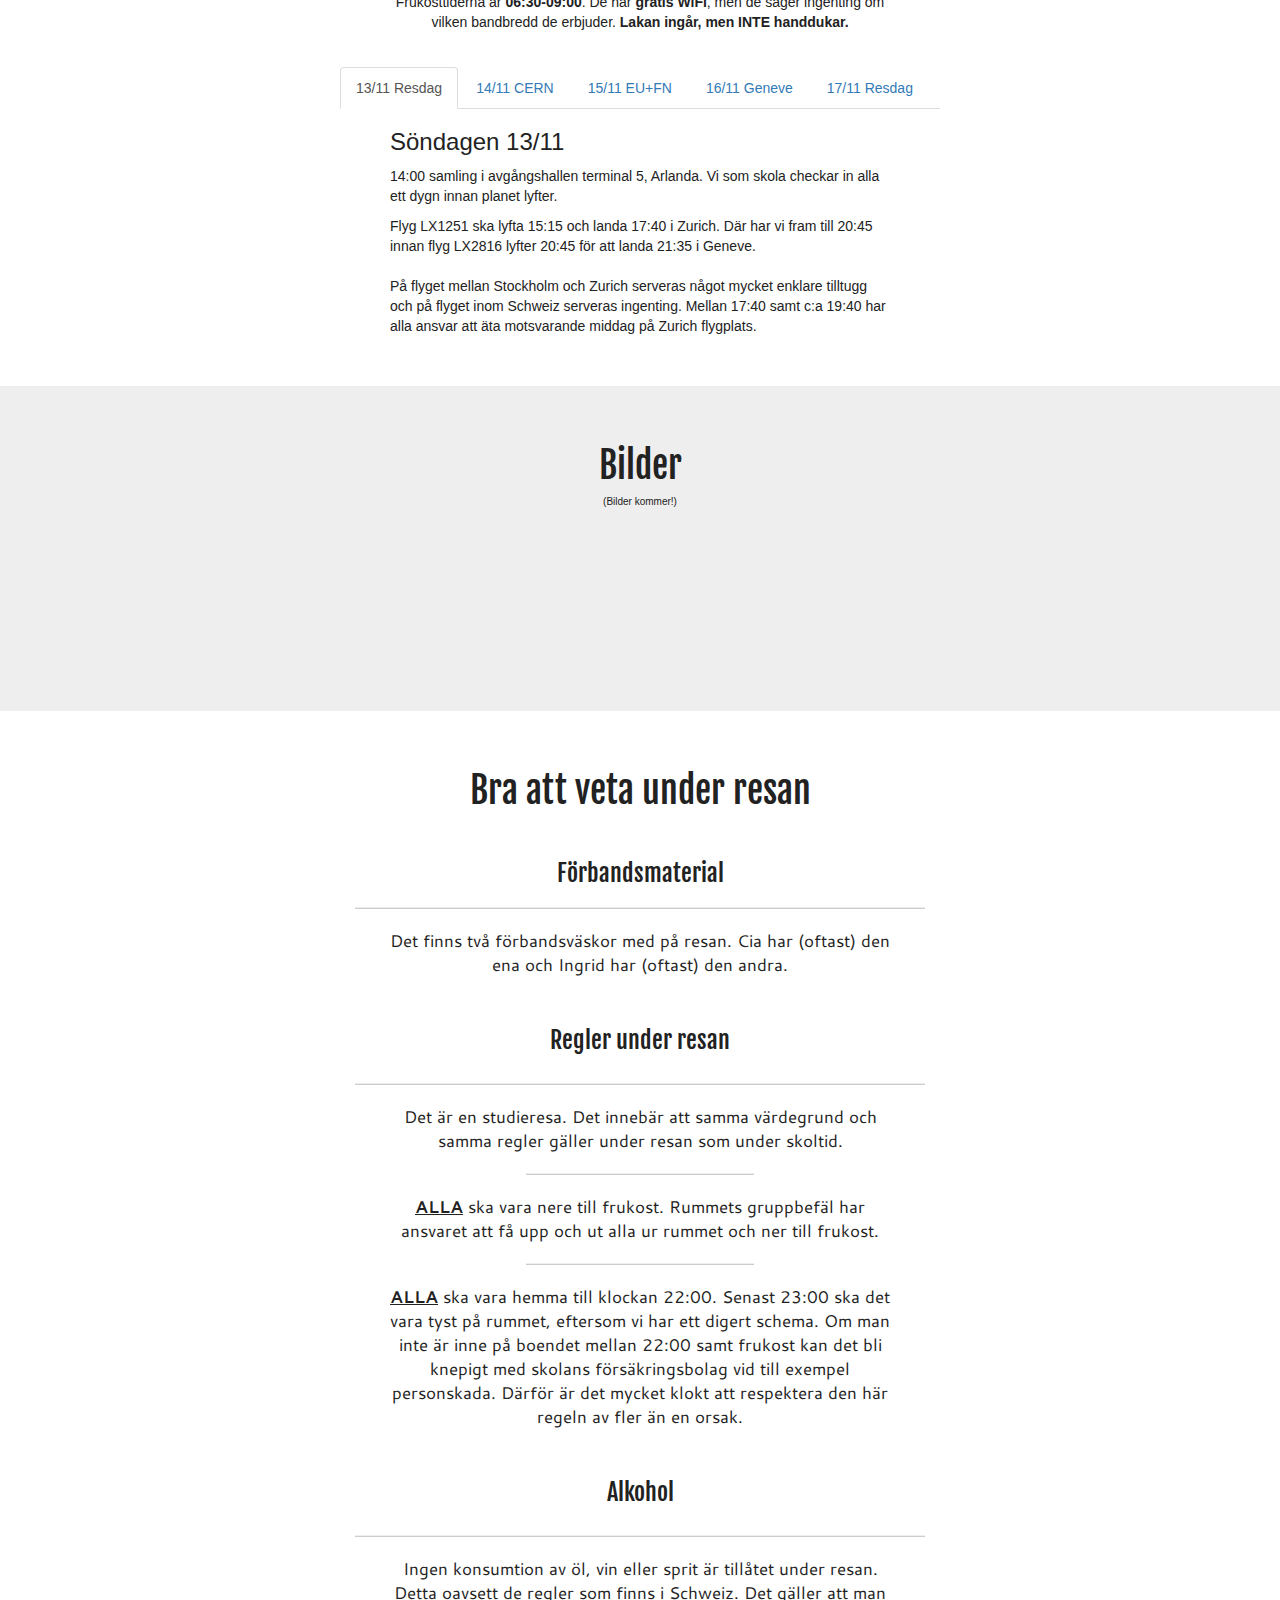
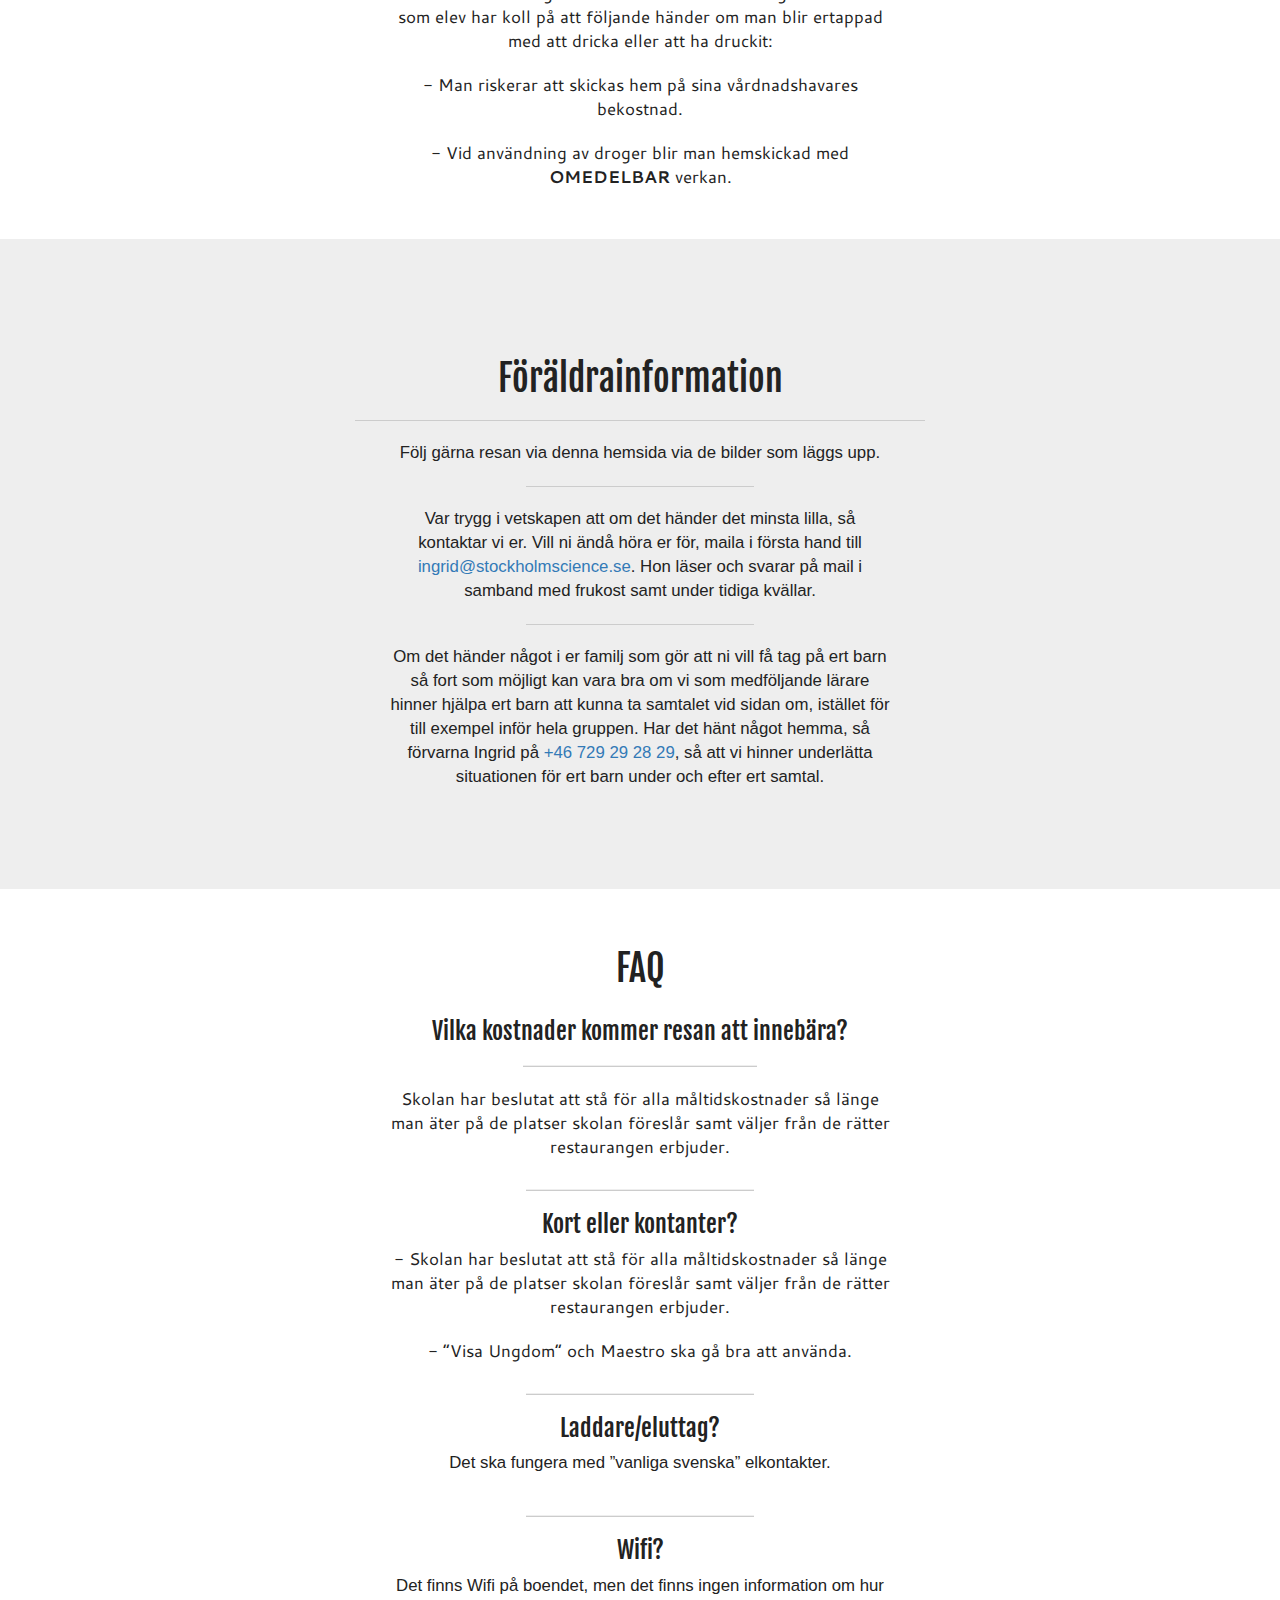
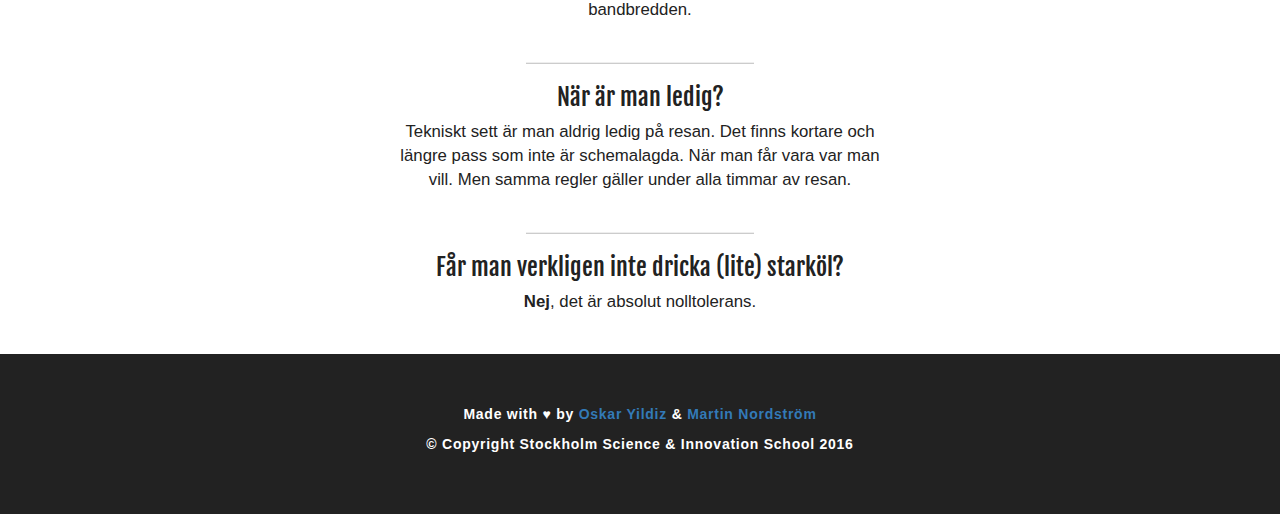
==== commit c4158070: "auuuu" ====
--- a/index.html
+++ b/index.html
@@ -187,7 +187,27 @@
                 </div>
               </div>
             </div>
-
+            <div class="row">
+              <div class="col-md-12">
+                <h3 class="mini-header text-center">App Tips</h3>
+                <hr>
+              </div>
+            </div>
+            <div class="row">
+              <div class="col-md-12">
+                <ul>
+                  <li class="listwidth"><a href="https://play.google.com/store/apps/details?id=com.myswitzerland.cityguide.geneve&hl=sv" target="_blank">City Guide Genève</a> - Karta och tips på sevärdheter</li>
+                  <hr class="hr-mini">
+                  <li class="listwidth"><a href="https://play.google.com/store/apps/details?id=ch.nth.cityhighlights.geneva" target="_blank">Geneva City Guide</a> -    Karta och tips på sevärdheter</li>
+                  <hr class="hr-mini">
+                  <li class="listwidth"><a href="https://play.google.com/store/apps/details?id=se.bazooka.android.resklar" target="_blank">UD Resklar</a> - Allmänt om Schweiz</li>
+                  <hr class="hr-mini">
+                  <li class="listwidth"><a href="https://play.google.com/store/apps/details?id=com.yoc.swiss.swiss" target="_blank">SwissAir</a> - Logga in med ditt biljettnummer för att slippa papper (biljet i appen)</li>
+                  <hr class="hr-mini">
+
+                </ul>
+              </div>
+            </div>
         </div>
     </section>
 
@@ -473,8 +493,7 @@
               </div>
             </div>
     </section>
-
-    <section id="bra-att-veta-under-resan" class="bra-att-veta-section">
+    <section id="FAQ" class="faq">
         <div class="container">
             <div class="row">
               <div class="col-md-12">
@@ -483,10 +502,82 @@
               <div class="row">
                 <div class="col-md-12">
                   <h3 class="mini-header text-center">Vilka kostnader kommer resan att innebära?</h3>
-                  <hr>
-                </div>
-              </div>
-            </div>
+                  <hr class="hr-mini">
+                </div>
+              </div>
+              <div class="row">
+                <div class="col-md-12">
+                  <div class="list">
+                    <ul>
+                      <li class="listwidth text-center">Skolan har beslutat att stå för alla måltidskostnader så länge man äter på de platser skolan föreslår samt väljer från de rätter restaurangen erbjuder.</li>
+                    </ul>
+                  </div>
+                </div>
+              </div>
+            </div>
+            <div class="row">
+              <div class="col-md-12">
+                <hr class="hr-mini">
+                <h3 class="mini-header text-center">Kort eller kontanter?</h3>
+              </div>
+            </div>
+            <div class="row">
+              <div class="col-md-12">
+                <div class="list">
+                  <ul>
+                    <li class="listwidth text-center">- Skolan har beslutat att stå för alla måltidskostnader så länge man äter på de platser skolan föreslår samt väljer från de rätter restaurangen erbjuder.</li>
+                    <br>
+                    <li class="listwidth text-center">- ”Visa Ungdom” och Maestro ska gå bra att använda.</li>
+                  </ul>
+              </div>
+            </div>
+        </div>
+        <div class="row">
+          <div class="col-md-12">
+            <hr class="hr-mini">
+            <h3 class="mini-header text-center">Laddare/eluttag?</h3>
+          </div>
+        </div>
+        <div class="row">
+          <div class="col-md-12">
+            <p class="listwidth text-center">Det ska fungera med ”vanliga svenska” elkontakter.</p>
+            <br>
+          </div>
+        </div>
+        <div class="row">
+          <div class="col-md-12">
+            <hr class="hr-mini">
+            <h3 class="mini-header text-center">Wifi?</h3>
+          </div>
+        </div>
+        <div class="row">
+          <div class="col-md-12">
+            <p class="listwidth text-center">Det finns Wifi på boendet, men det finns ingen information om hur bandbredden.</p>
+            <br>
+          </div>
+        </div>
+        <div class="row">
+          <div class="col-md-12">
+            <hr class="hr-mini">
+            <h3 class="mini-header text-center">När är man ledig?</h3>
+          </div>
+        </div>
+        <div class="row">
+          <div class="col-md-12">
+            <p class="listwidth text-center">Tekniskt sett är man aldrig ledig på resan. Det finns kortare och längre pass som inte är schemalagda. När man får vara var man vill. Men samma regler gäller under alla timmar av resan.</p>
+            <br>
+          </div>
+        </div>
+        <div class="row">
+          <div class="col-md-12">
+            <hr class="hr-mini">
+            <h3 class="mini-header text-center">Får man verkligen inte dricka (lite) starköl?</h3>
+          </div>
+        </div>
+        <div class="row">
+          <div class="vol-md-12">
+            <p class="listwidth text-center"><strong>Nej</strong>, det är absolut nolltolerans.</p>
+          </div>
         </div>
       </div>
     </section>
--- a/assets/css/main.css
+++ b/assets/css/main.css
@@ -1,17 +1,20 @@
+body {
+  color: #222222;
+  width:  100%;
+  height: 100%;
+  margin: 0;
+  padding: 0;
+}
 
 .mini-header {
   /* padding-bottom: 40px; */
   font-family: 'Fjalla One', sans-serif;
-  /* padding-bottom: 40px; */
-  padding-top: 40px;;
 
 }
 
 a:link, a:visited, a:active {
   text-decoration: none;
-  color: #ccc;
-}
-
+}
 
 a:hover {
   color:green;
@@ -22,6 +25,10 @@
   transition:.5s;
 }
 
+p {
+  font-family: 'Didact Gothic', sans-serif !important;
+
+}
 
 ul{
   list-style: none !important;
@@ -176,11 +183,16 @@
   background-color: #EEEEEE;
   min-height: 50px;
   height: auto;
-  font-size: 2em;
-}
-
-.weather-day:not(:last-of-type) {
-  border-right: 1px solid grey;
+  font-size: 1.2em;
+  width: 100px;
+  -webkit-box-shadow: -13px 14px 48px 0px rgba(176,176,176,1);
+  -moz-box-shadow: -13px 14px 48px 0px rgba(176,176,176,1);
+  box-shadow: -13px 14px 48px 0px rgba(176,176,176,1);
+}
+
+.weather-day:not(:first-of-type) {
+  margin-left: 30px;
+
 }
 
 .weather-day p {
@@ -190,3 +202,26 @@
 .weather-icon {
   font-size: 1.5em;
 }
+
+.main-intro-content a {
+  color: #ccc;
+}
+
+.main-intro-content > .btn {
+  color: #fff;
+}
+
+.schema-info-box {
+  max-width: 500px;
+  margin: 0 auto;
+  padding: 25px 0 25px 0;
+}
+
+.schedule {
+
+}
+
+.schedule li {
+  padding-top: 10px;
+  font-size: 1em;
+}--- a/assets/css/main.css
+++ b/assets/css/main.css
@@ -1,17 +1,20 @@
+body {
+  color: #222222;
+  width:  100%;
+  height: 100%;
+  margin: 0;
+  padding: 0;
+}
 
 .mini-header {
   /* padding-bottom: 40px; */
   font-family: 'Fjalla One', sans-serif;
-  /* padding-bottom: 40px; */
-  padding-top: 40px;;
 
 }
 
 a:link, a:visited, a:active {
   text-decoration: none;
-  color: #ccc;
-}
-
+}
 
 a:hover {
   color:green;
@@ -22,6 +25,10 @@
   transition:.5s;
 }
 
+p {
+  font-family: 'Didact Gothic', sans-serif !important;
+
+}
 
 ul{
   list-style: none !important;
@@ -176,11 +183,16 @@
   background-color: #EEEEEE;
   min-height: 50px;
   height: auto;
-  font-size: 2em;
-}
-
-.weather-day:not(:last-of-type) {
-  border-right: 1px solid grey;
+  font-size: 1.2em;
+  width: 100px;
+  -webkit-box-shadow: -13px 14px 48px 0px rgba(176,176,176,1);
+  -moz-box-shadow: -13px 14px 48px 0px rgba(176,176,176,1);
+  box-shadow: -13px 14px 48px 0px rgba(176,176,176,1);
+}
+
+.weather-day:not(:first-of-type) {
+  margin-left: 30px;
+
 }
 
 .weather-day p {
@@ -190,3 +202,26 @@
 .weather-icon {
   font-size: 1.5em;
 }
+
+.main-intro-content a {
+  color: #ccc;
+}
+
+.main-intro-content > .btn {
+  color: #fff;
+}
+
+.schema-info-box {
+  max-width: 500px;
+  margin: 0 auto;
+  padding: 25px 0 25px 0;
+}
+
+.schedule {
+
+}
+
+.schedule li {
+  padding-top: 10px;
+  font-size: 1em;
+}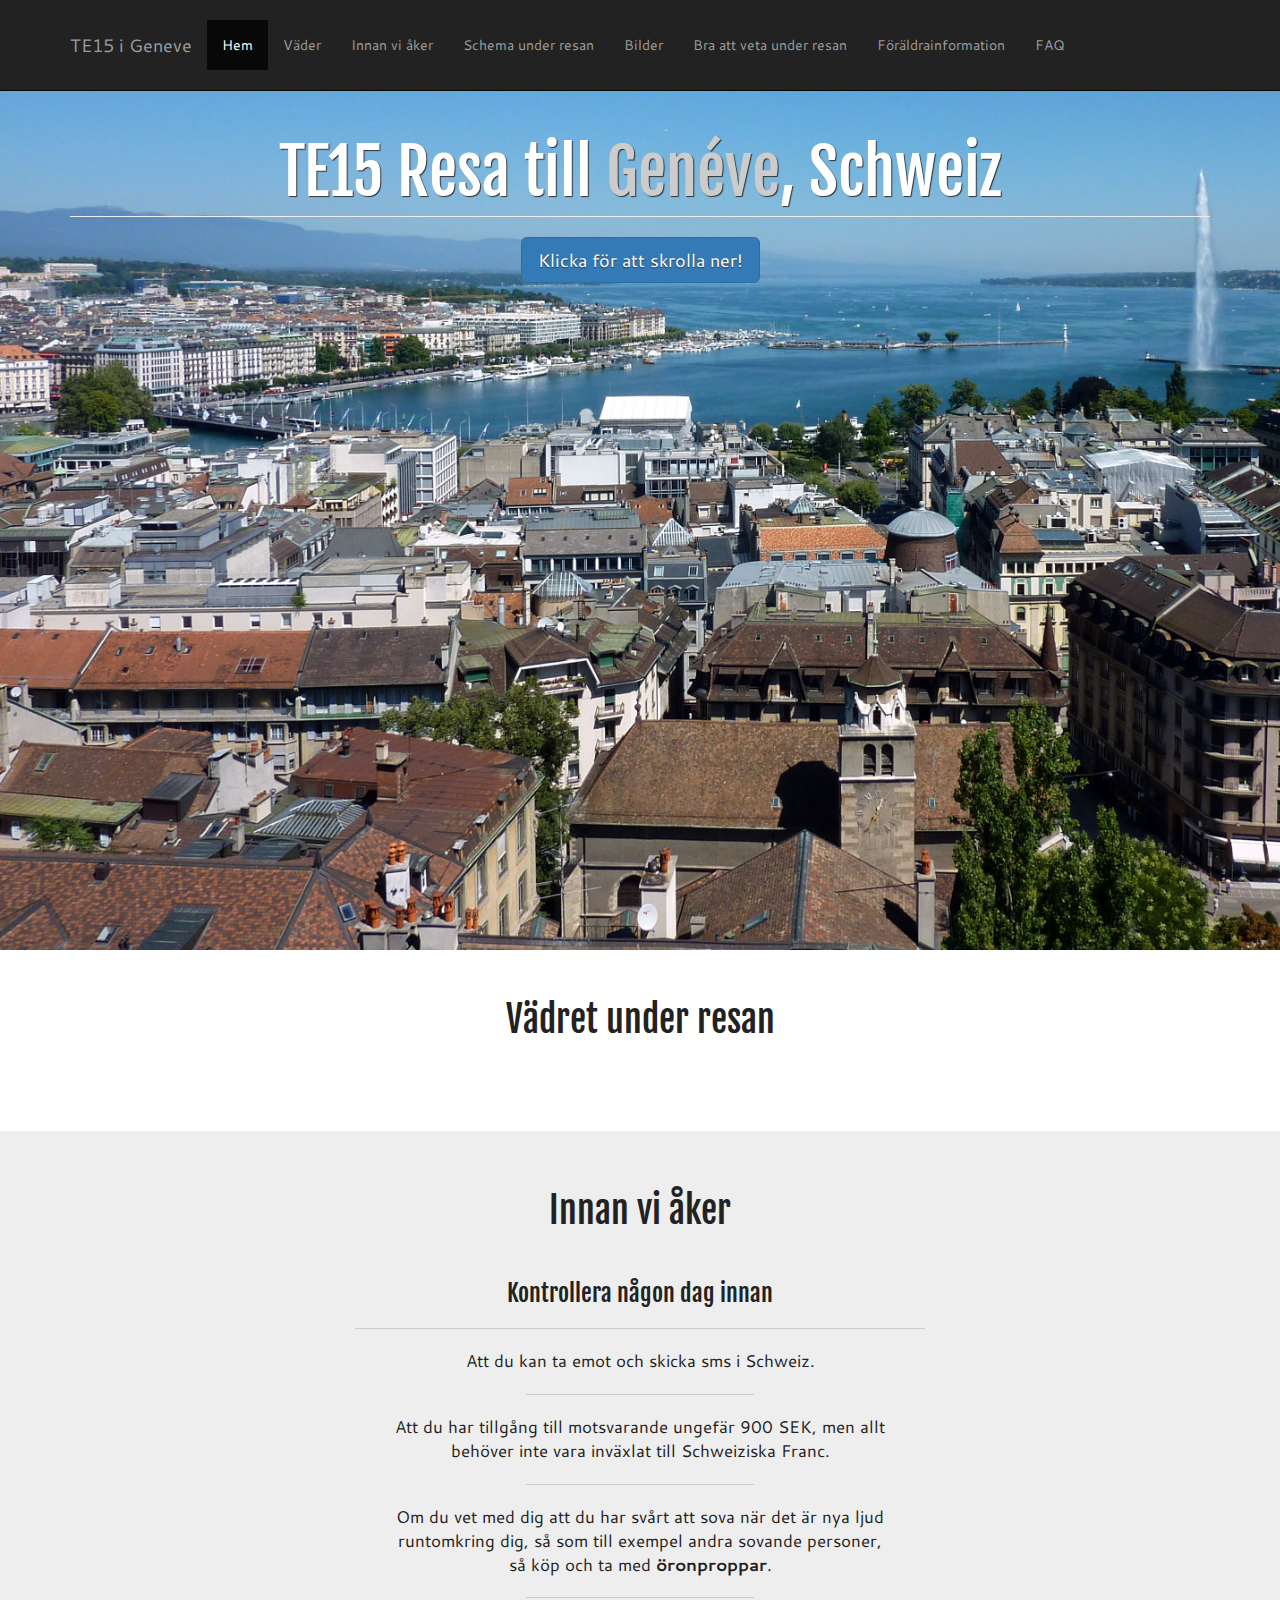
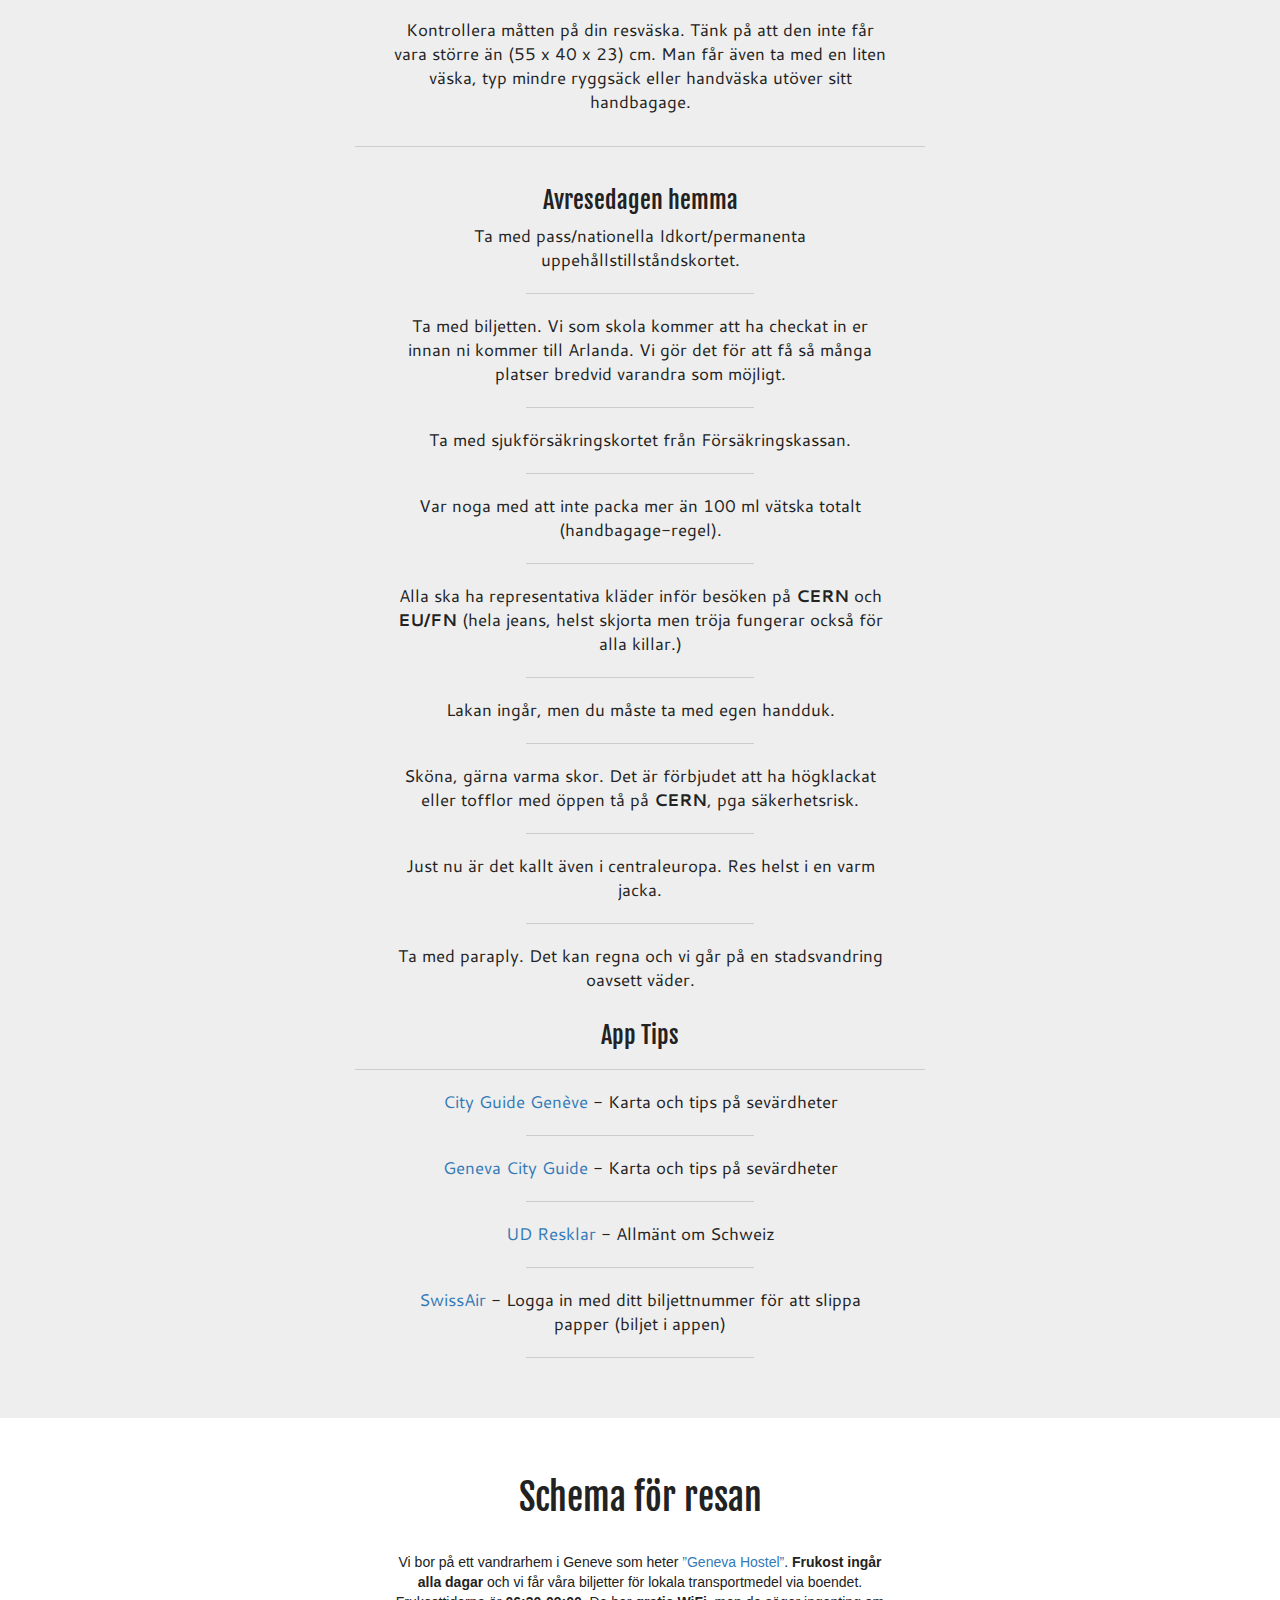
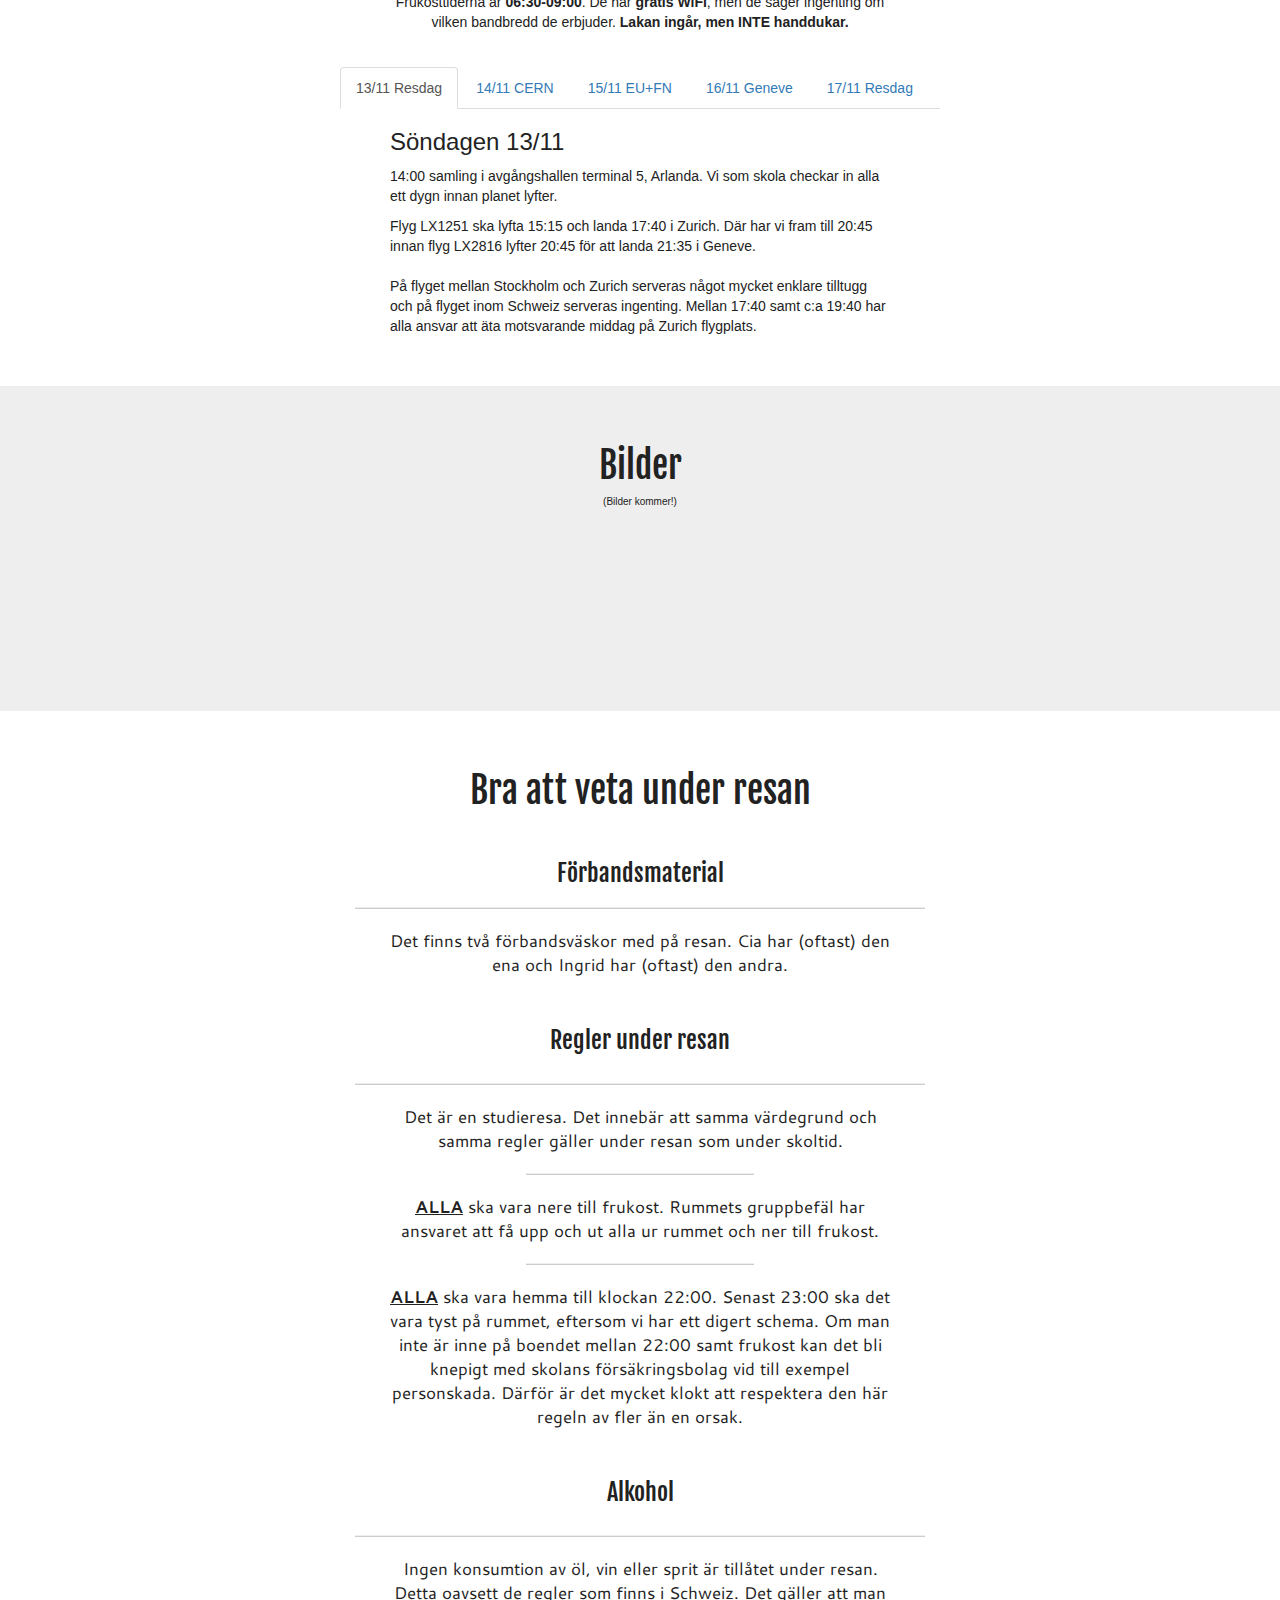
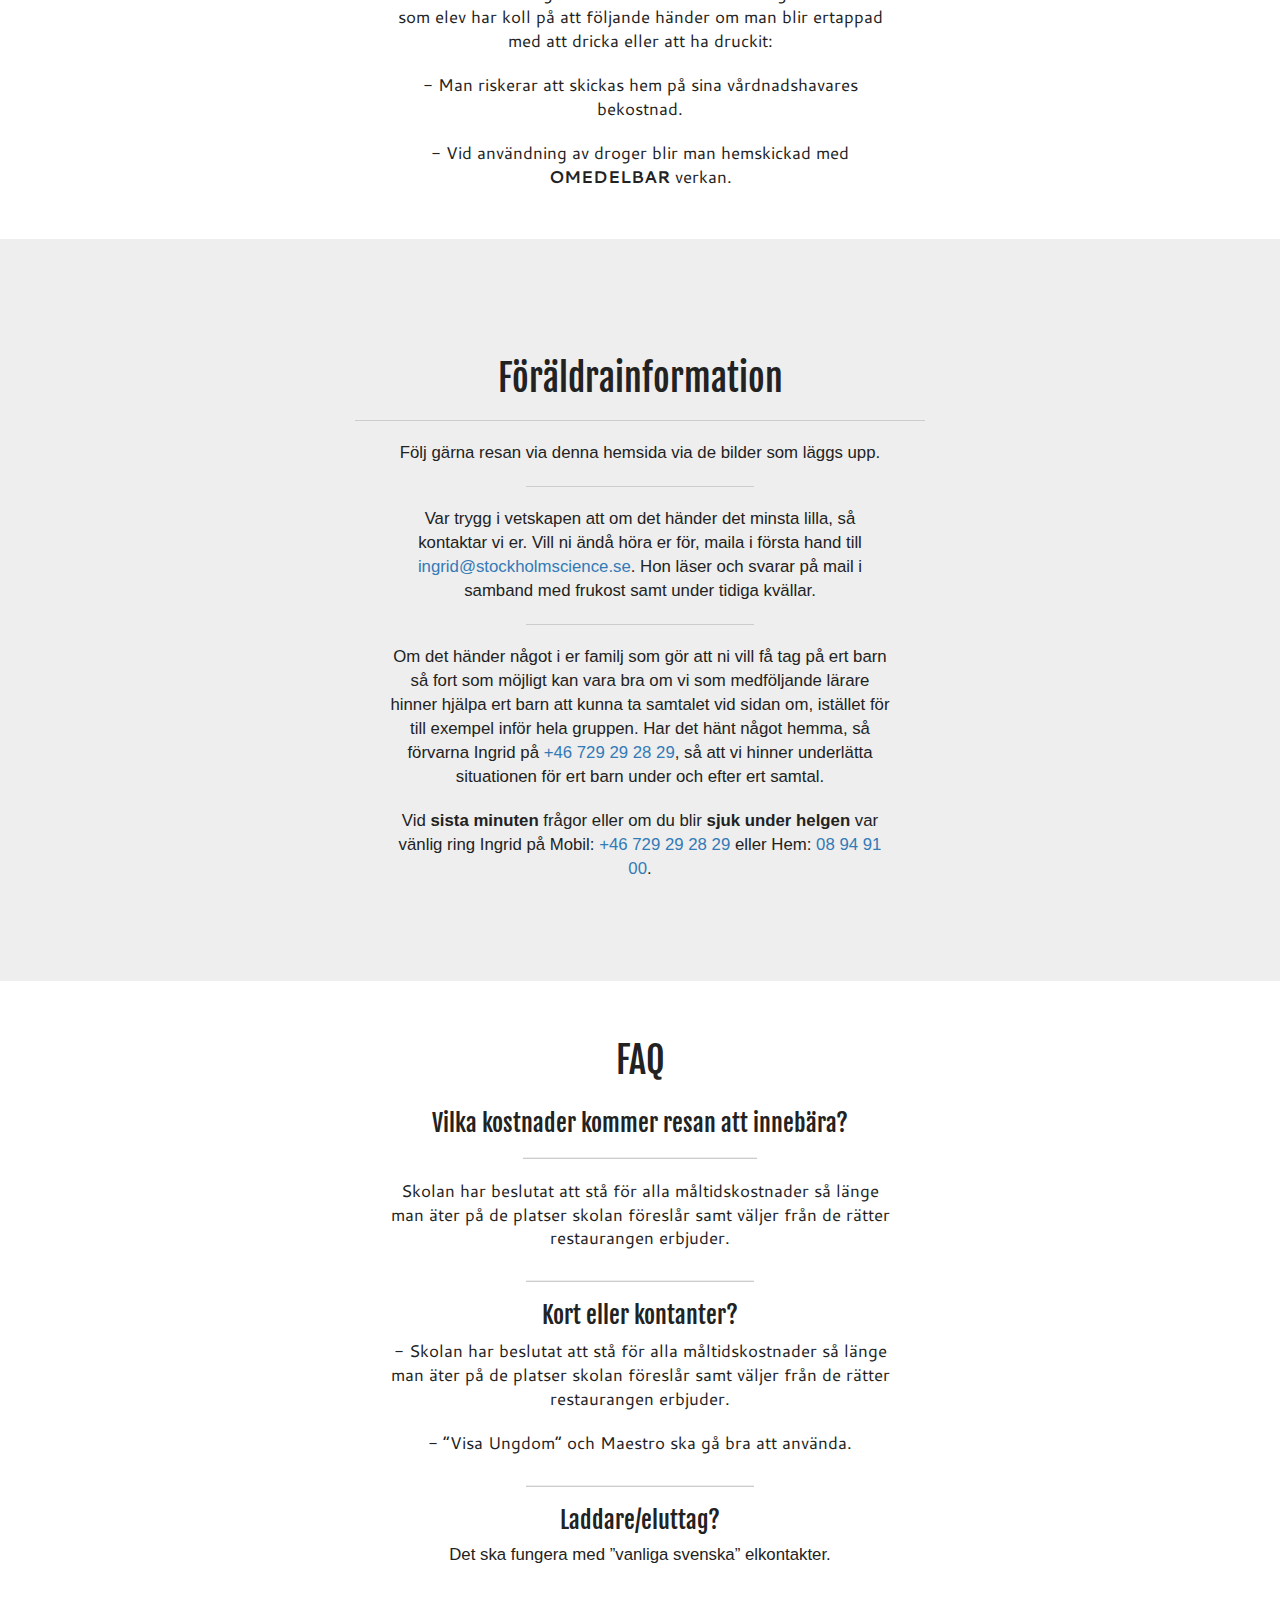
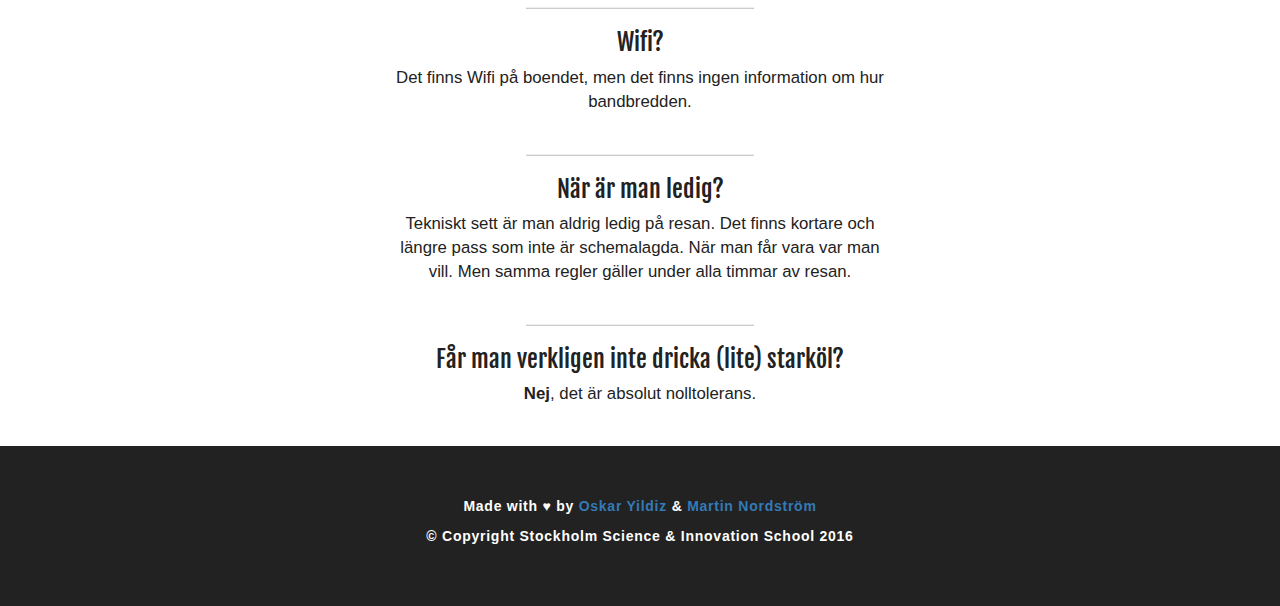
==== commit 5bd90ddc: "'updated'" ====
--- a/index.html
+++ b/index.html
@@ -34,6 +34,17 @@
 
     <link rel="stylesheet" type="text/css" href="assets/css/main.css">
 
+
+    <script>
+      (function(i,s,o,g,r,a,m){i['GoogleAnalyticsObject']=r;i[r]=i[r]||function(){
+      (i[r].q=i[r].q||[]).push(arguments)},i[r].l=1*new Date();a=s.createElement(o),
+      m=s.getElementsByTagName(o)[0];a.async=1;a.src=g;m.parentNode.insertBefore(a,m)
+      })(window,document,'script','https://www.google-analytics.com/analytics.js','ga');
+
+      ga('create', 'UA-87249779-1', 'auto');
+      ga('send', 'pageview');
+
+    </script>
 </head>
 
 <!-- The #page-top ID is part of the scrolling feature - the data-spy and data-target are part of the built-in Bootstrap scrollspy function -->
@@ -82,7 +93,7 @@
                         <a class="page-scroll" href="#parents-info">Föräldrainformation</a>
                     </li>
                     <li>
-                        <a class="page-scroll" href="#schema">FAQ</a>
+                        <a class="page-scroll" href="#FAQ">FAQ</a>
                     </li>
                 </ul>
                 <div class="nav navbar-nav pull-right">
@@ -489,6 +500,8 @@
               <div class="row">
                 <div class="col-md-12">
                   <p class="text-center listwidth">Om det händer något i er familj som gör att ni vill få tag på ert barn så fort som möjligt kan vara bra om vi som medföljande lärare hinner hjälpa ert barn att kunna ta samtalet vid sidan om, istället för till exempel inför hela gruppen. Har det hänt något hemma, så förvarna Ingrid på <a href="tel:+46729292829">+46 729 29 28 29</a>, så att vi hinner underlätta situationen för ert barn under och efter ert samtal.</p>
+                  <br>
+                  <p class="text-center listwidth">Vid <strong>sista minuten</strong> frågor eller om du blir <strong>sjuk under helgen</strong> var vänlig ring Ingrid på Mobil: <a href="tel:+46729292829">+46 729 29 28 29</a> eller Hem: <a href="tel:08949100">08 94 91 00</a>.</p>
                 </div>
               </div>
             </div>
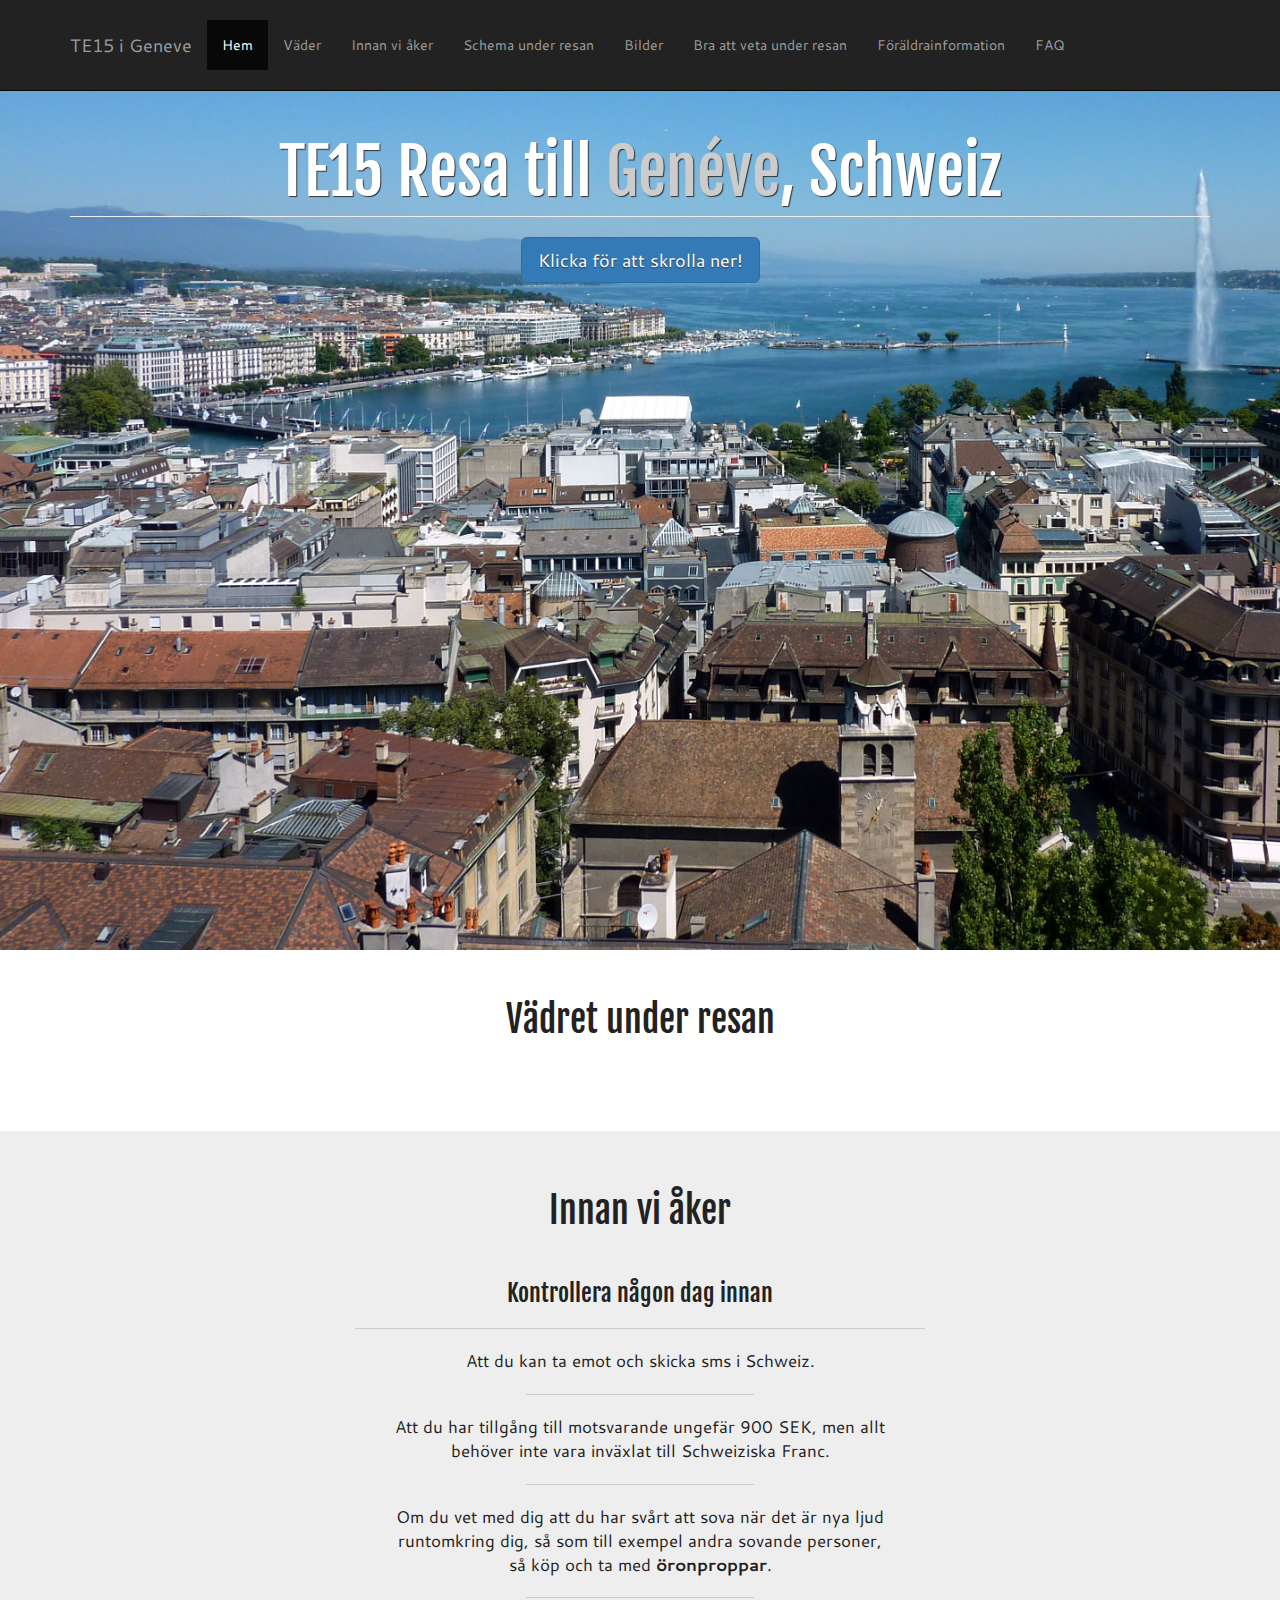
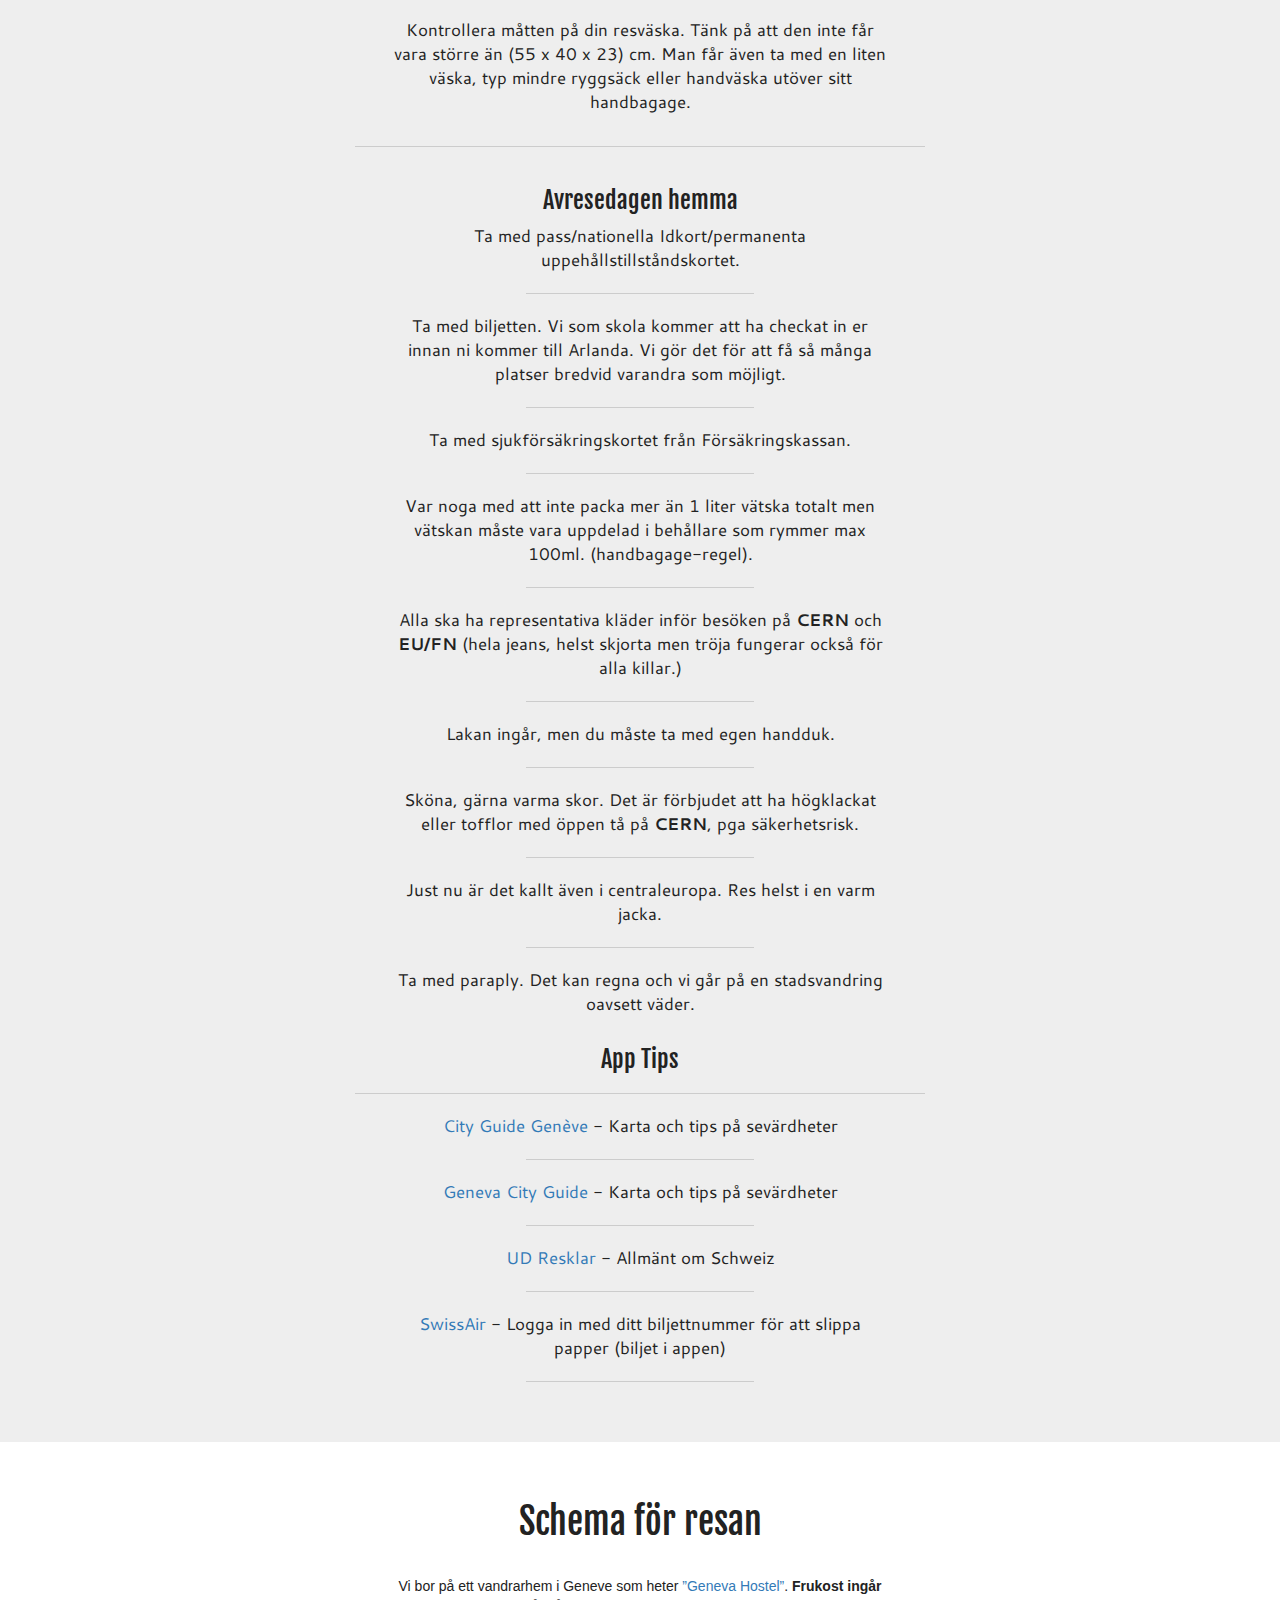
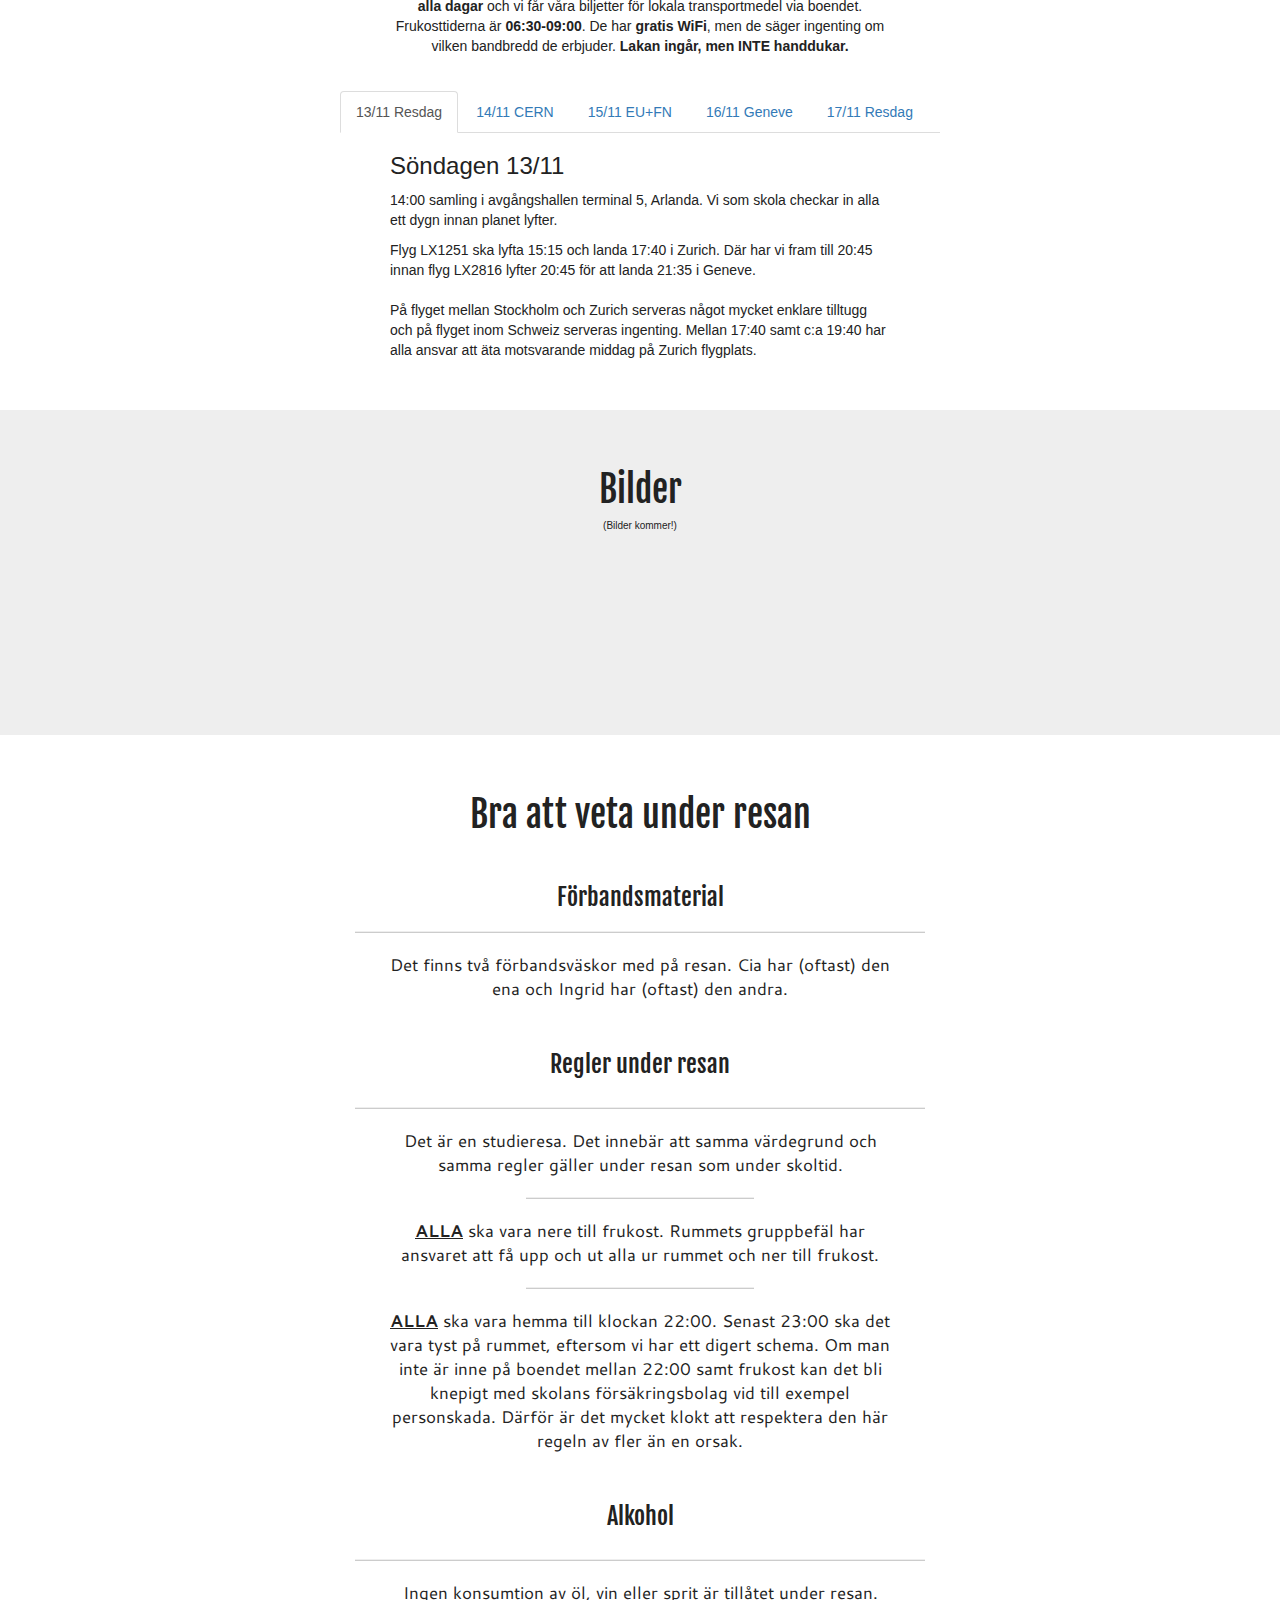
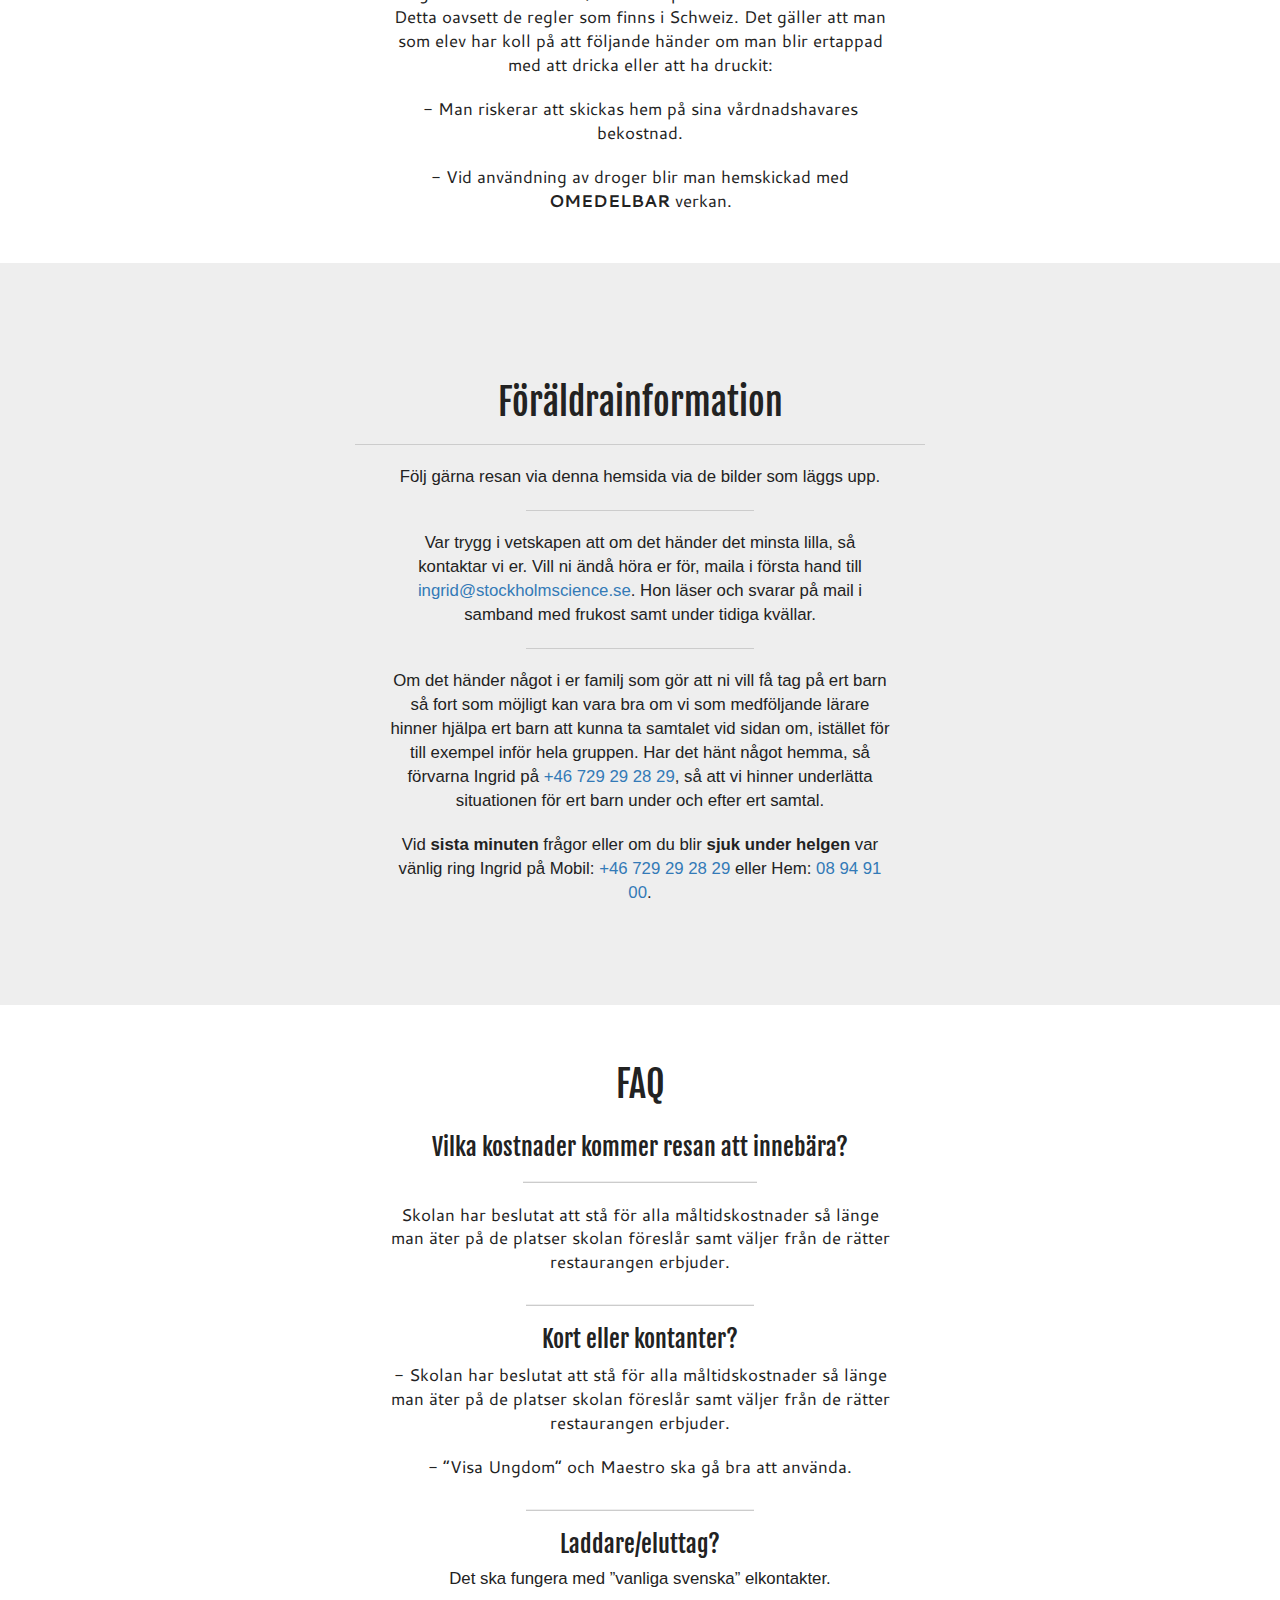
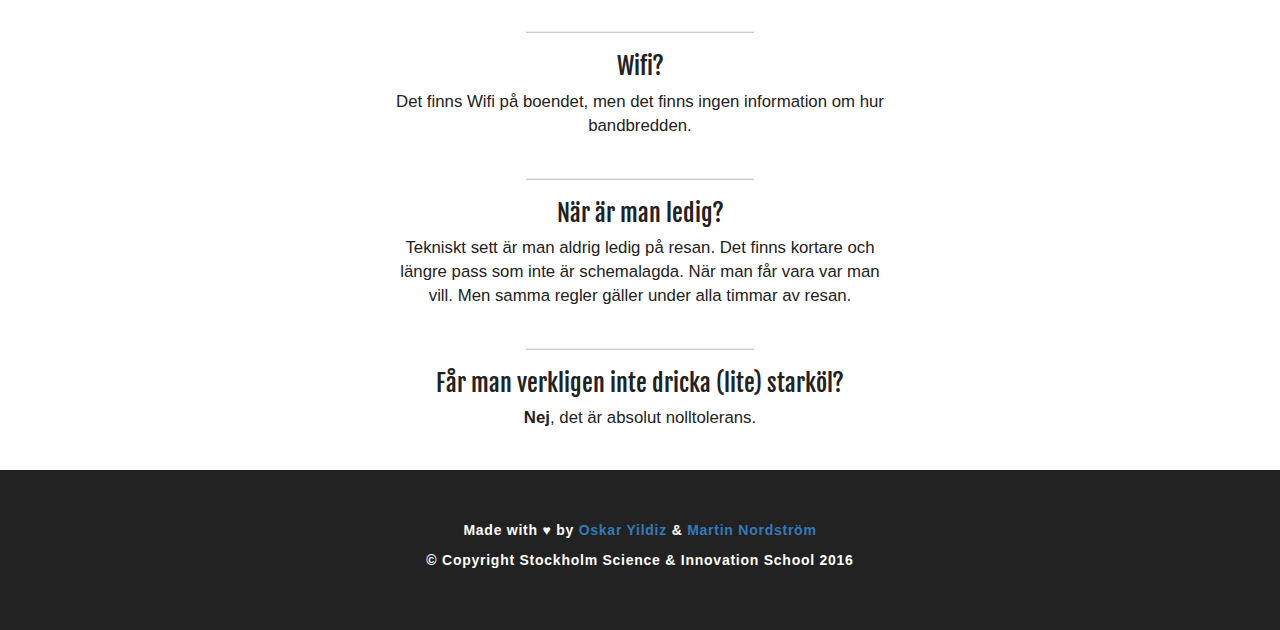
==== commit eff18b62: "updated vätskeinformation" ====
--- a/index.html
+++ b/index.html
@@ -183,7 +183,7 @@
                       <hr class="hr-mini">
                     <li class="listwidth">Ta med sjukförsäkringskortet från Försäkringskassan.</li>
                       <hr class="hr-mini">
-                    <li class="listwidth">Var noga med att inte packa mer än 100 ml vätska totalt (handbagage-regel).</li>
+                    <li class="listwidth">Var noga med att inte packa mer än 1 liter vätska totalt men vätskan måste vara uppdelad i behållare som rymmer max 100ml. (handbagage-regel).</li>
                       <hr class="hr-mini">
                     <li class="listwidth">Alla ska ha representativa kläder inför besöken på <strong>CERN</strong> och <strong>EU/FN</strong> (hela jeans, helst skjorta men tröja fungerar också för alla killar.)</li>
                       <hr class="hr-mini">
